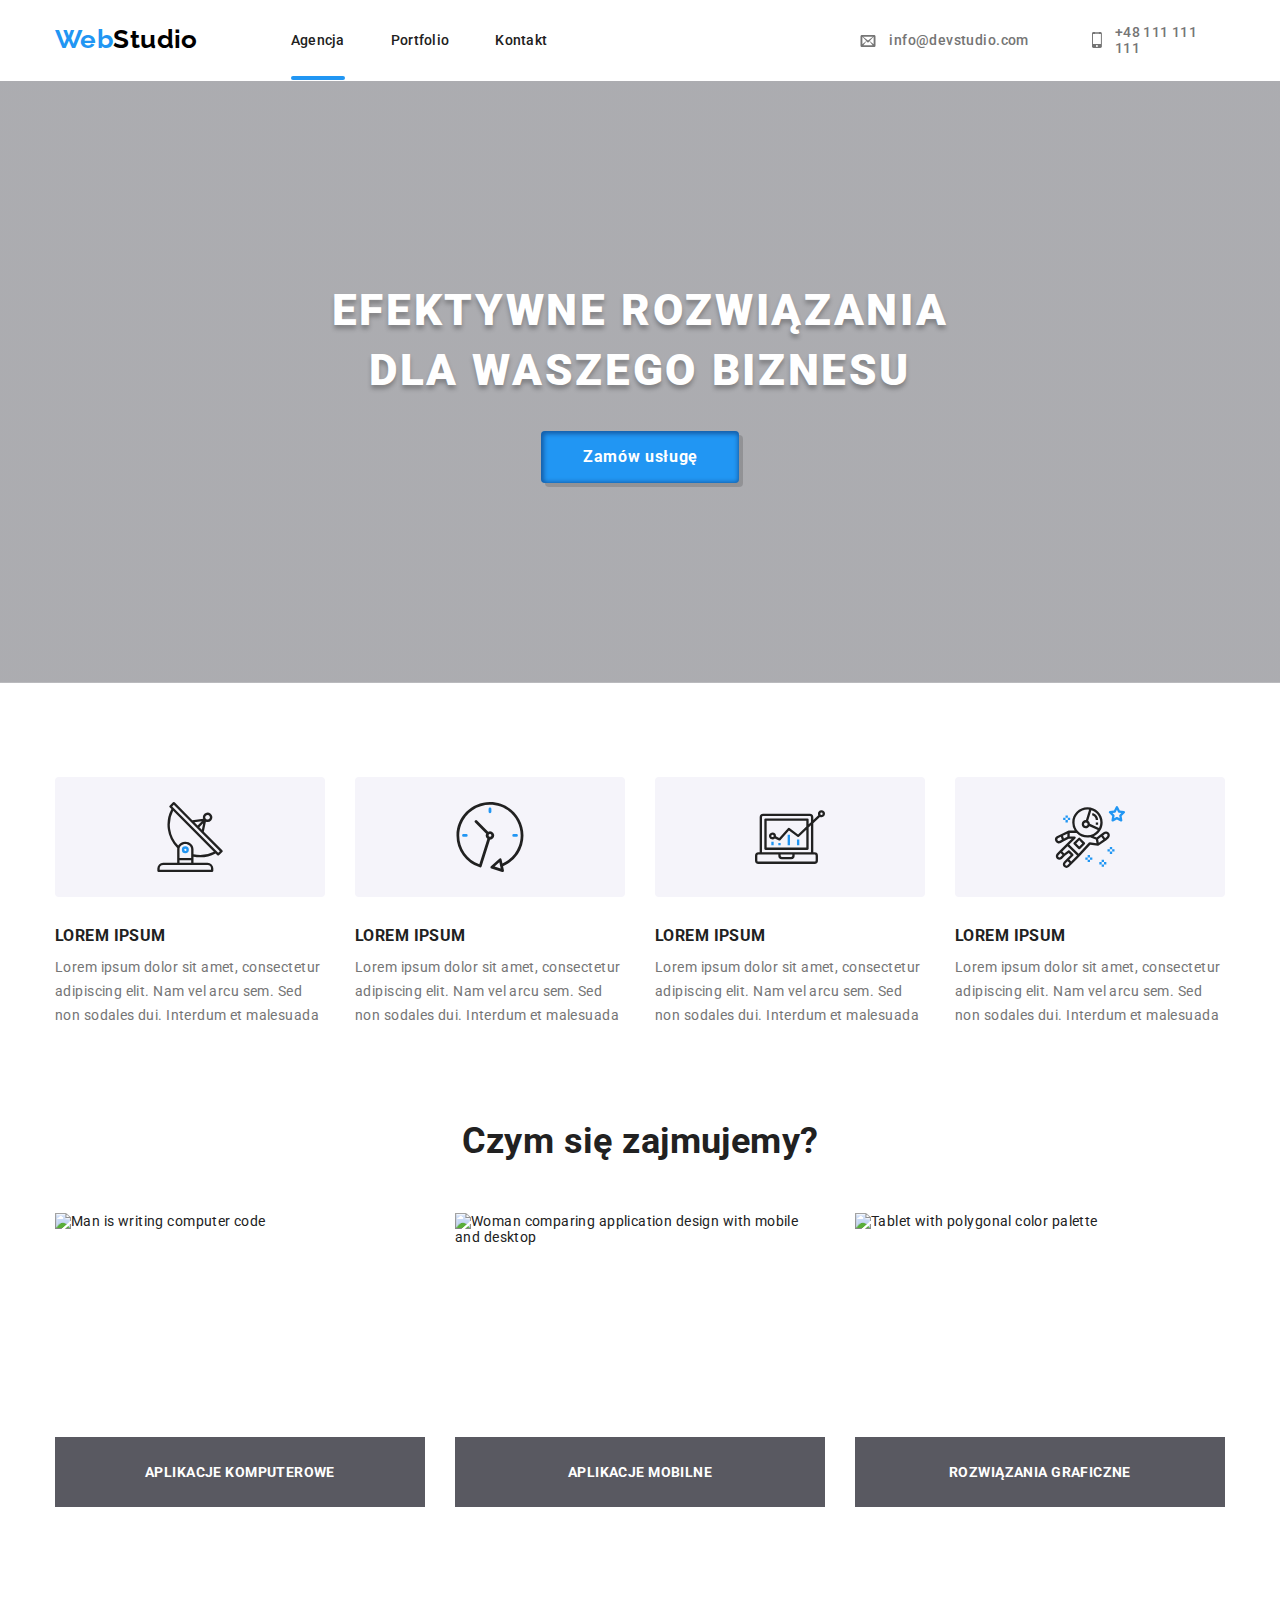
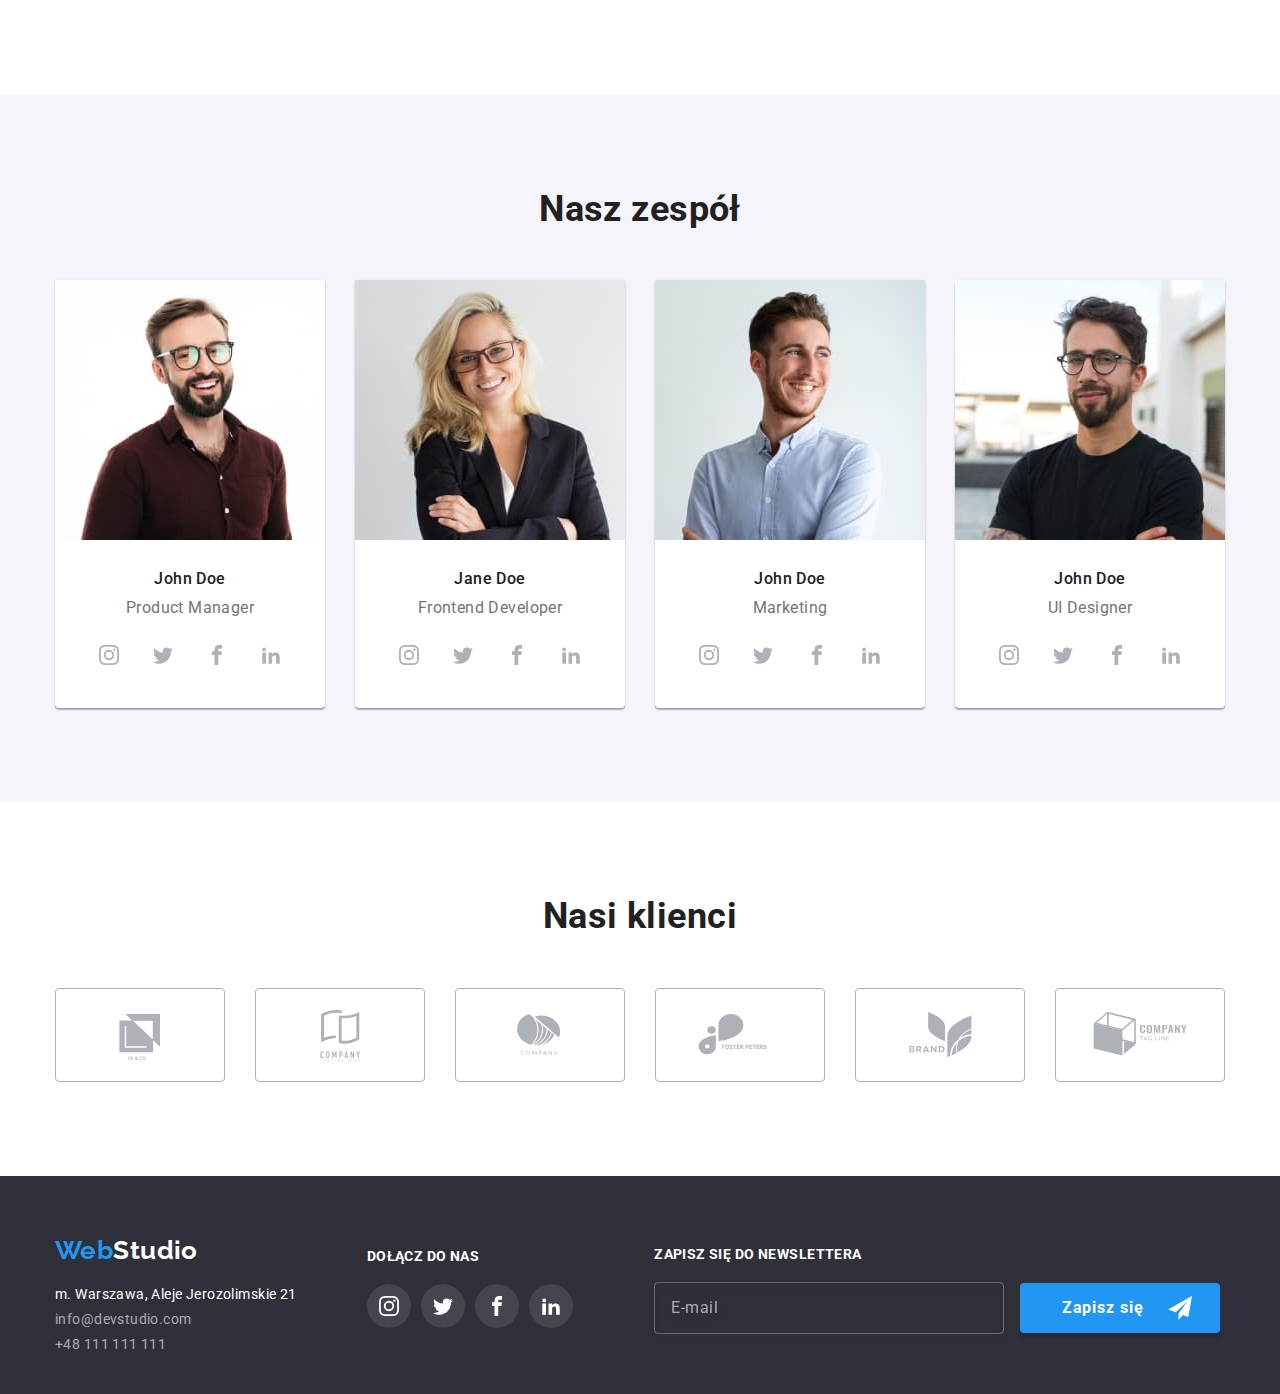
==== index.html @ 4efb1963 "strona responsywna" ====
<!DOCTYPE html>
<html lang="pl">
  <head>
    <meta charset="UTF-8" />
    <meta http-equiv="X-UA-Compatible" content="IE=edge" />
    <meta name="viewport" content="width=device-width, initial-scale=1.0" />

    <link rel="preconnect" href="https://fonts.googleapis.com" />
    <link rel="preconnect" href="https://fonts.gstatic.com" crossorigin />
    <link
      href="https://fonts.googleapis.com/css2?family=Roboto:wght@400;500;700;900&display=swap"
      rel="stylesheet"
    />
    <link rel="preconnect" href="https://fonts.googleapis.com" />
    <link rel="preconnect" href="https://fonts.gstatic.com" crossorigin />
    <link
      href="https://fonts.googleapis.com/css2?family=Raleway:wght@700&display=swap"
      rel="stylesheet"
    />
    <link
      rel="stylesheet"
      href="https://cdnjs.cloudflare.com/ajax/libs/modern-normalize/1.0.0/modern-normalize.min.css"
    />
    <link rel="stylesheet" href="css/main.min.css" />
    <title>Studio</title>
  </head>
  <body>
    <div class="backdrop is-hidden" data-modal>
      <div class="backdrop__modal modal">
        <button type="button" class="modal__modal-x modal-x" data-modal-close>
          X
        </button>
        <form class="form">
          <div
            role="group"
            aria-labelledby="form-details-head"
            class="form__details"
          >
            <span id="form-details-head" class="form__header">
              Zostaw swoje dane w formularzu poniżej
            </span>
            <label class="form__items">
              <span class="form__title">
                Imię
                <svg class="form__icon" width="15" height="15">
                  <use href="images/icomoon/sprite/icons.svg#icon-person"></use>
                </svg>
              </span>
              <input
                type="text"
                name="username"
                placeholder="Anna Nowak"
                class="form__input input"
                minlength="2"
                required
              />
            </label>
            <label class="form__items">
              <span class="form__title">
                Telefon
                <svg class="form__icon" width="15" height="15">
                  <use
                    href="images/icomoon/sprite/icons.svg#icon-form-phone"
                  ></use>
                </svg>
              </span>
              <input
                type="tel"
                name="userphone"
                placeholder="+48 222 222 222 "
                class="form__input input"
                required
              />
            </label>
            <label class="form__items">
              <span class="form__title">
                Email
                <svg class="form__icon" width="15" height="15">
                  <use
                    href="images/icomoon/sprite/icons.svg#icon-form-mail"
                  ></use>
                </svg>
              </span>
              <input
                type="email"
                name="usermail"
                placeholder="anna.nowak@gmail.com"
                class="form__input input"
                required
              />
            </label>
            <label class="form__items">
              <span class="form__title">Komentarz</span>
              <textarea
                name="comment"
                rows="5"
                placeholder="Wprowadź tekst"
                class="form__textarea input"
              ></textarea>
            </label>
            <div class="form__policy">
              <div class="policy">
                <input
                  type="checkbox"
                  name="policy-checkbox"
                  id="policy-checkbox"
                  class="policy__checkbox"
                  required
                />
              </div>
              <label for="policy-checkbox" class="policy__label"
                >Oświadczam, iż akceptuję
                <a class="policy__link" href="/">Regulamin</a> i
                <a class="policy__link" href="/">Politykę Prywatności</a>.
                <svg class="policy__check-icon" width="15" height="13">
                  <use
                    href="images/icomoon/sprite/icons.svg#icon-check-sign"
                  ></use></svg
              ></label>
            </div>
            <button class="btn btn--submit" type="submit">Wyślij</button>
          </div>
        </form>
      </div>
    </div>
    <header class="header">
      <div class="container">
        <div class="mobile">
          <a class="header__logo" href="/"
            ><span class="logo logo--blue">Web</span
            ><span class="logo logo--black">Studio</span></a
          >
          <button type="button" class="js-open-menu">
            <svg class="mobile__icon" width="30" height="30">
              <use href="images/icomoon/sprite/icons.svg#icon-menu"></use>
            </svg>
          </button>
          <div class="js-menu-container is-open">
            <div class="mobile__modal modal--menu">
              <button type="button" class="mobile__modal-x js-close-menu">
                X
              </button>
              <nav>
                <ul class="mobile__navigation">
                  <li class="mobile__item">
                    <a class="mobile__link link__active" href="index.html"
                      >Agencja</a
                    >
                  </li>
                  <li class="mobile__item">
                    <a class="mobile__link" href="portfolio.html">Portfolio</a>
                  </li>
                  <li class="mobile__item">
                    <a class="mobile__link" href="/kontakt">Kontakt</a>
                  </li>
                </ul>
              </nav>
              <ul class="mobile__contact">
                <li class="contact__item">
                  <a
                    class="mobile__link mobile__link--phone"
                    href="tel.:+48111111111"
                    >+48 111 111 111</a
                  >
                </li>
                <li class="contact__item">
                  <a
                    class="mobile__link mobile__link--mail"
                    href="mailto:info@devstudio.com"
                    >info@devstudio.com</a
                  >
                </li>
              </ul>
              <ul class="mobile__social-media">
                <li class="social-media__item">
                  <a class="social-media__link" href="/">Instagram</a>
                </li>
                <li class="social-media__item">
                  <a class="social-media__link" href="/">Twitter</a>
                </li>
                <li class="social-media__item">
                  <a class="social-media__link" href="/">Facebook</a>
                </li>
                <li class="social-media__item">
                  <a class="social-media__link" href="/">LinkedIn</a>
                </li>
              </ul>
            </div>
          </div>
        </div>
        <div class="header__menu">
          <a class="header__logo" href="/"
            ><span class="logo logo--blue">Web</span
            ><span class="logo logo--black">Studio</span></a
          >

          <nav class="header__navigation">
            <ul class="navigation">
              <li class="navigation__item">
                <a class="navigation__link active" href="index.html">Agencja</a>
              </li>
              <li class="navigation__item">
                <a class="navigation__link" href="portfolio.html">Portfolio</a>
              </li>
              <li class="navigation__item">
                <a class="navigation__link" href="/kontakt">Kontakt</a>
              </li>
            </ul>
          </nav>
          <ul class="header__contact">
            <li class="header__mail">
              <div class="header__icon-item">
                <svg class="header__icon" width="22" height="15">
                  <use
                    href="images/icomoon/sprite/icons.svg#icon-envelop"
                  ></use>
                </svg>
                <a class="header__link" href="mailto:info@devstudio.com"
                  >info@devstudio.com</a
                >
              </div>
            </li>
            <li class="header__phone">
              <div class="header__icon-item">
                <svg class="header__icon" width="16" height="22">
                  <use href="images/icomoon/sprite/icons.svg#icon-mobile"></use>
                </svg>
                <a class="header__link" href="tel.:+48111111111"
                  >+48 111 111 111</a
                >
              </div>
            </li>
          </ul>
        </div>
      </div>
    </header>
    <main>
      <section class="section one one--clear">
        <div class="section__image background">
          <div class="container">
            <div class="section__main">
              <h1 class="section__title main__title">
                Efektywne rozwiązania dla waszego biznesu
              </h1>
              <button type="button" class="btn btn--main" data-modal-open>
                Zamów usługę
              </button>
            </div>
          </div>
        </div>
        <ul class="section__article">
          <li class="article__items">
            <div class="tile">
              <svg class="tile__vector" width="70" height="70">
                <use
                  href="images/icomoon/sprite/icons.svg#icon-antenna-1"
                ></use>
              </svg>
            </div>
            <h3 class="article__title">LOREM IPSUM</h3>
            <p class="article__text">
              Lorem ipsum dolor sit amet, consectetur adipiscing elit. Nam vel
              arcu sem. Sed non sodales dui. Interdum et malesuada
            </p>
          </li>
          <li class="article__items">
            <div class="tile">
              <svg class="tile__vector" width="70" height="70">
                <use href="images/icomoon/sprite/icons.svg#icon-clock-1"></use>
              </svg>
            </div>
            <h3 class="article__title">LOREM IPSUM</h3>
            <p class="article__text">
              Lorem ipsum dolor sit amet, consectetur adipiscing elit. Nam vel
              arcu sem. Sed non sodales dui. Interdum et malesuada
            </p>
          </li>
          <li class="article__items">
            <div class="tile">
              <svg class="tile__vector" width="70" height="70">
                <use
                  href="images/icomoon/sprite/icons.svg#icon-diagram-1"
                ></use>
              </svg>
            </div>
            <h3 class="article__title">LOREM IPSUM</h3>
            <p class="article__text">
              Lorem ipsum dolor sit amet, consectetur adipiscing elit. Nam vel
              arcu sem. Sed non sodales dui. Interdum et malesuada
            </p>
          </li>
          <li class="article__items">
            <div class="tile">
              <svg class="tile__vector" width="70" height="70">
                <use
                  href="images/icomoon/sprite/icons.svg#icon-astronaut-1"
                ></use>
              </svg>
            </div>
            <h3 class="article__title">LOREM IPSUM</h3>
            <p class="article__text">
              Lorem ipsum dolor sit amet, consectetur adipiscing elit. Nam vel
              arcu sem. Sed non sodales dui. Interdum et malesuada
            </p>
          </li>
        </ul>
      </section>
      <section class="section only-desktop">
        <div class="container">
          <h2 class="section__title">Czym się zajmujemy?</h2>
          <ul class="section__description-gallery">
            <li class="description-gallery__item">
              <img
                class="description-gallery__image"
                src="images/programmmer_opt.jpg"
                alt="Man is writing computer code"
                width="370"
                height="294"
                srcset="images/programmmer_opt@2x.jpg 2x"
              />
              <p class="description-gallery__label">aplikacje komputerowe</p>
            </li>
            <li class="description-gallery__item">
              <img
                class="description-gallery__image"
                src="images/ui_design_opt.jpg"
                alt="Woman comparing application design with mobile and desktop"
                width="370"
                height="294"
                srcset="images/ui_design_opt@2x.jpg 2x"
              />
              <p class="description-gallery__label">aplikacje mobilne</p>
            </li>
            <li class="description-gallery__item">
              <img
                class="description-gallery__image"
                src="images/creative_webdesign_opt.jpg"
                alt="Tablet with polygonal color palette"
                width="370"
                height="294"
                srcset="images/creative_webdesign_opt@2x.jpg 2x"
              />
              <p class="description-gallery__label">rozwiązania graficzne</p>
            </li>
          </ul>
        </div>
      </section>
      <section class="section one">
        <div class="gray background">
          <div class="section">
            <div class="container">
              <h2 class="section__title">Nasz zespół</h2>
              <ul class="team section__description-gallery">
                <li class="team__image">
                  <figure>
                    <picture>
                      <source
                        srcset="
                          ./images/team/product_designer_opt_mobile-450.jpg    1x,
                          ./images/team/product_designer_opt_mobile-450@2x.jpg 2x
                        "
                        media="(max-width: 767px)"
                      />
                      <source
                        srcset="
                          ./images/team/product_designer_opt_tablet-354.jpg    1x,
                          ./images/team/product_designer_opt_tablet-354@2x.jpg 2x
                        "
                        media="(max-width: 1199px)"
                      />
                      <source
                        srcset="
                          ./images/team/product_designer_opt_desktop-270.jpg    1x,
                          ./images/team/product_designer_opt_desktop-270@2x.jpg 2x
                        "
                        media="(min-width: 1200px)"
                      />
                      <img
                        src="./images/team/product_designer_opt_mobile-450.jpg"
                        alt="Photo our product designer"
                      />
                    </picture>
                    <figcaption>
                      <div class="team__name">John Doe</div>
                      <div class="team__speciality">Product Manager</div>
                      <ul class="social-icon">
                        <li class="social-icon__tile">
                          <svg width="20" height="20">
                            <use
                              href="images/icomoon/sprite/icons.svg#icon-instagram"
                            ></use>
                          </svg>
                        </li>
                        <li class="social-icon__tile">
                          <svg width="20" height="20">
                            <use
                              href="images/icomoon/sprite/icons.svg#icon-twitter"
                            ></use>
                          </svg>
                        </li>
                        <li class="social-icon__tile">
                          <svg width="20" height="20">
                            <use
                              href="images/icomoon/sprite/icons.svg#icon-facebook"
                            ></use>
                          </svg>
                        </li>
                        <li class="social-icon__tile">
                          <svg width="20" height="20">
                            <use
                              href="images/icomoon/sprite/icons.svg#icon-linkedin2"
                            ></use>
                          </svg>
                        </li>
                      </ul>
                    </figcaption>
                  </figure>
                </li>
                <li class="team__image">
                  <figure>
                    <picture>
                      <source
                        srcset="
                          ./images/team/frontend_developer_opt_mobile-450.jpg    1x,
                          ./images/team/frontend_developer_opt_mobile-450@2x.jpg 2x
                        "
                        media="(max-width: 767px)"
                      />
                      <source
                        srcset="
                          ./images/team/frontend_developer_opt_tablet-354.jpg    1x,
                          ./images/team/frontend_developer_opt_tablet-354@2x.jpg 2x
                        "
                        media="(max-width: 1199px)"
                      />
                      <source
                        srcset="
                          ./images/team/frontend_developer_opt_desktop-270.jpg    1x,
                          ./images/team/frontend_developer_opt_desktop-270@2x.jpg 2x
                        "
                        media="(min-width: 1200px)"
                      />
                      <img
                        src="./images/team/frontend_developer_opt_mobile-450.jpg"
                        alt="Photo our frontend_developer"
                      />
                    </picture>
                    <figcaption>
                      <div class="team__name">Jane Doe</div>
                      <div class="team__speciality">Frontend Developer</div>
                      <ul class="social-icon">
                        <li class="social-icon__tile">
                          <svg width="20" height="20">
                            <use
                              href="images/icomoon/sprite/icons.svg#icon-instagram"
                            ></use>
                          </svg>
                        </li>
                        <li class="social-icon__tile">
                          <svg width="20" height="20">
                            <use
                              href="images/icomoon/sprite/icons.svg#icon-twitter"
                            ></use>
                          </svg>
                        </li>
                        <li class="social-icon__tile">
                          <svg width="20" height="20">
                            <use
                              href="images/icomoon/sprite/icons.svg#icon-facebook"
                            ></use>
                          </svg>
                        </li>
                        <li class="social-icon__tile">
                          <svg width="20" height="20">
                            <use
                              href="images/icomoon/sprite/icons.svg#icon-linkedin2"
                            ></use>
                          </svg>
                        </li>
                      </ul>
                    </figcaption>
                  </figure>
                </li>
                <li class="team__image">
                  <figure>
                    <picture>
                      <source
                        srcset="
                          ./images/team/marketing_opt_mobile-450.jpg    1x,
                          ./images/team/marketing_opt_mobile-450@2x.jpg 2x
                        "
                        media="(max-width: 767px)"
                      />
                      <source
                        srcset="
                          ./images/team/marketing_opt_tablet-354.jpg    1x,
                          ./images/team/marketing_opt_tablet-354@2x.jpg 2x
                        "
                        media="(max-width: 1199px)"
                      />
                      <source
                        srcset="
                          ./images/team/marketing_opt_desktop-270.jpg    1x,
                          ./images/team/marketing_opt_desktop-270@2x.jpg 2x
                        "
                        media="(min-width: 1200px)"
                      />
                      <img
                        src="./images/team/marketing_opt_mobile-450.jpg"
                        alt="Photo our marketing leader"
                      />
                    </picture>
                    <figcaption>
                      <div class="team__name">John Doe</div>
                      <div class="team__speciality">Marketing</div>
                      <ul class="social-icon">
                        <li class="social-icon__tile">
                          <svg width="20" height="20">
                            <use
                              href="images/icomoon/sprite/icons.svg#icon-instagram"
                            ></use>
                          </svg>
                        </li>
                        <li class="social-icon__tile">
                          <svg width="20" height="20">
                            <use
                              href="images/icomoon/sprite/icons.svg#icon-twitter"
                            ></use>
                          </svg>
                        </li>
                        <li class="social-icon__tile">
                          <svg width="20" height="20">
                            <use
                              href="images/icomoon/sprite/icons.svg#icon-facebook"
                            ></use>
                          </svg>
                        </li>
                        <li class="social-icon__tile">
                          <svg width="20" height="20">
                            <use
                              href="images/icomoon/sprite/icons.svg#icon-linkedin2"
                            ></use>
                          </svg>
                        </li>
                      </ul>
                    </figcaption>
                  </figure>
                </li>
                <li class="team__image">
                  <figure>
                    <picture>
                      <source
                        srcset="
                          ./images/team/ui_designer_opt_mobile-450.jpg    1x,
                          ./images/team/ui_designer_opt_mobile-450@2x.jpg 2x
                        "
                        media="(max-width: 767px)"
                      />
                      <source
                        srcset="
                          ./images/team/ui_designer_opt_tablet-354.jpg    1x,
                          ./images/team/ui_designer_opt_tablet-354@2x.jpg 2x
                        "
                        media="(max-width: 1199px)"
                      />
                      <source
                        srcset="
                          ./images/team/ui_designer_opt_desktop-270.jpg    1x,
                          ./images/team/ui_designer_opt_desktop-270@2x.jpg 2x
                        "
                        media="(min-width: 1200px)"
                      />
                      <img
                        src="./images/team/ui_designer_opt_mobile-450.jpg"
                        alt="Photo our ui_designer"
                      />
                    </picture>
                    <figcaption>
                      <div class="team__name">John Doe</div>
                      <div class="team__speciality">UI Designer</div>
                      <ul class="social-icon">
                        <li class="social-icon__tile">
                          <svg width="20" height="20">
                            <use
                              href="images/icomoon/sprite/icons.svg#icon-instagram"
                            ></use>
                          </svg>
                        </li>
                        <li class="social-icon__tile">
                          <svg width="20" height="20">
                            <use
                              href="images/icomoon/sprite/icons.svg#icon-twitter"
                            ></use>
                          </svg>
                        </li>
                        <li class="social-icon__tile">
                          <svg width="20" height="20">
                            <use
                              href="images/icomoon/sprite/icons.svg#icon-facebook"
                            ></use>
                          </svg>
                        </li>
                        <li class="social-icon__tile">
                          <svg width="20" height="20">
                            <use
                              href="images/icomoon/sprite/icons.svg#icon-linkedin2"
                            ></use>
                          </svg>
                        </li>
                      </ul>
                    </figcaption>
                  </figure>
                </li>
              </ul>
            </div>
          </div>
        </div>
      </section>
      <section class="section">
        <div class="container">
          <h2 class="section__title">Nasi klienci</h2>
          <ul class="section__company-logotype">
            <li class="company-logotype__tile">
              <svg class="company-logotype" width="170" height="92">
                <use href="images/icomoon/sprite/icons.svg#icon-Client-1"></use>
              </svg>
            </li>
            <li class="company-logotype__tile">
              <svg class="company-logotype" width="170" height="92">
                <use href="images/icomoon/sprite/icons.svg#icon-Client-2"></use>
              </svg>
            </li>
            <li class="company-logotype__tile">
              <svg class="company-logotype" width="170" height="92">
                <use href="images/icomoon/sprite/icons.svg#icon-Client-3"></use>
              </svg>
            </li>
            <li class="company-logotype__tile">
              <svg class="company-logotype" width="170" height="92">
                <use href="images/icomoon/sprite/icons.svg#icon-Client-4"></use>
              </svg>
            </li>
            <li class="company-logotype__tile">
              <svg class="company-logotype" width="170" height="92">
                <use href="images/icomoon/sprite/icons.svg#icon-Client-5"></use>
              </svg>
            </li>
            <li class="company-logotype__tile">
              <svg class="company-logotype" width="170" height="92">
                <use href="images/icomoon/sprite/icons.svg#icon-Client-6"></use>
              </svg>
            </li>
          </ul>
        </div>
      </section>
    </main>
    <footer class="footer">
      <div class="blue background">
        <div class="container">
          <div class="footer__base">
            <div class="footer__address">
              <ul class="address">
                <li>
                  <a class="address__logo" href="/"
                    ><span class="logo logo--blue">Web</span
                    ><span class="logo logo--white">Studio</span></a
                  >
                </li>
                <li>
                  <address class="address__work-place">
                    m. Warszawa, Aleje Jerozolimskie 21
                  </address>
                </li>
                <li class="address__item">
                  <a class="address__link" href="mailto:info@devstudio.com"
                    >info@devstudio.com</a
                  >
                </li>
                <li class="address__item">
                  <a class="address__link" href="tel.:+48111111111"
                    >+48 111 111 111</a
                  >
                </li>
              </ul>
              <div class="footer__social-contact">
                <h4 class="social-contact__title">Dołącz do nas</h4>
                <ul class="social-contact__icons">
                  <li class="social-icon__tile social-icon__tile--footer">
                    <svg width="20" height="20">
                      <use
                        href="images/icomoon/sprite/icons.svg#icon-instagram"
                      ></use>
                    </svg>
                  </li>
                  <li class="social-icon__tile social-icon__tile--footer">
                    <svg width="20" height="20">
                      <use
                        href="images/icomoon/sprite/icons.svg#icon-twitter"
                      ></use>
                    </svg>
                  </li>
                  <li class="social-icon__tile social-icon__tile--footer">
                    <svg width="20" height="20">
                      <use
                        href="images/icomoon/sprite/icons.svg#icon-facebook"
                      ></use>
                    </svg>
                  </li>
                  <li class="social-icon__tile social-icon__tile--footer">
                    <svg width="20" height="20">
                      <use
                        href="images/icomoon/sprite/icons.svg#icon-linkedin2"
                      ></use>
                    </svg>
                  </li>
                </ul>
              </div>
            </div>
            <div class="footer__contact-form">
              <form class="contact-form">
                <label class="contact-form__label" for="newsletter-usermail"
                  >zapisz się do newslettera</label
                >
                <input
                  class="contact-form__email"
                  type="email"
                  name="newsletter-usermail"
                  id="newsletter-usermail"
                  placeholder="E-mail"
                />
                <button class="btn btn--contact-form" type="submit">
                  Zapisz się<svg
                    class="btn--contact-form__icon"
                    width="24"
                    height="24"
                  >
                    <use
                      href="images/icomoon/sprite/icons.svg#icon-icon-send"
                    ></use>
                  </svg>
                </button>
              </form>
            </div>
          </div>
        </div>
      </div>
    </footer>
    <script src="js/mobile-menu.js"></script>
    <script src="js/modal.js"></script>
  </body>
</html>
---- css/main.min.css ----
p,ul,*{margin:0;padding:0}h1,h2,h3,h4{margin:0}ul{list-style:none;-webkit-margin-after:0;margin-block-end:0;-webkit-margin-before:0;margin-block-start:0}p{-webkit-margin-after:0;margin-block-end:0;-webkit-margin-before:0;margin-block-start:0}img{display:block}body{font-family:"Roboto","Raleway",sans-serif;color:#212121;font-size:14px;letter-spacing:.03em}.container{width:100%}@media screen and (min-width: 480px){.container{max-width:480px;padding:0px 15px;-webkit-box-align:center;-ms-flex-align:center;align-items:center;margin:0 auto}}@media screen and (min-width: 768px){.container{max-width:768px;padding:0px 15px}}@media screen and (min-width: 1200px){.container{max-width:1200px;padding:0px 15px}}.section__main,.form__policy,.header__icon-item{display:-webkit-box;display:-ms-flexbox;display:flex;-webkit-box-align:center;-ms-flex-align:center;align-items:center}.header{background-color:#fff}.header__menu{display:none}@media screen and (min-width: 768px){.header__menu{display:-webkit-box;display:-ms-flexbox;display:flex;-webkit-box-align:center;-ms-flex-align:center;align-items:center;padding:19px 0;-webkit-box-pack:justify;-ms-flex-pack:justify;justify-content:space-between}}@media screen and (min-width: 1200px){.header__menu{padding:24px 0 25px 0}}.header__logo{margin-left:0px;margin-right:93px;text-decoration:none}@media screen and (min-width: 768px){.header__contact{display:-webkit-box;display:-ms-flexbox;display:flex;-webkit-box-align:start;-ms-flex-align:start;align-items:flex-start;-webkit-box-orient:vertical;-webkit-box-direction:normal;-ms-flex-direction:column;flex-direction:column;-webkit-box-pack:center;-ms-flex-pack:center;justify-content:center;margin-right:0px;margin-left:80px}}@media screen and (min-width: 1200px){.header__contact{-webkit-box-align:center;-ms-flex-align:center;align-items:center;-webkit-box-orient:horizontal;-webkit-box-direction:normal;-ms-flex-direction:row;flex-direction:row;-webkit-box-pack:end;-ms-flex-pack:end;justify-content:flex-end;margin-left:310px}}@media screen and (min-width: 768px){.header__mail{display:-webkit-box;display:-ms-flexbox;display:flex;-webkit-box-align:center;-ms-flex-align:center;align-items:center;-webkit-transition:-webkit-transform 250ms cubic-bezier(0.4, 0, 0.2, 1);transition:-webkit-transform 250ms cubic-bezier(0.4, 0, 0.2, 1);-o-transition:transform 250ms cubic-bezier(0.4, 0, 0.2, 1);transition:transform 250ms cubic-bezier(0.4, 0, 0.2, 1);transition:transform 250ms cubic-bezier(0.4, 0, 0.2, 1), -webkit-transform 250ms cubic-bezier(0.4, 0, 0.2, 1);margin-right:0px;margin-bottom:5px}.header__mail:hover,.header__mail:focus{-webkit-transform:translate(-10%);-ms-transform:translate(-10%);transform:translate(-10%)}}@media screen and (min-width: 1200px){.header__mail{margin-right:30px;margin-bottom:0px}}@media screen and (min-width: 768px){.header__phone{display:-webkit-box;display:-ms-flexbox;display:flex;-webkit-box-align:center;-ms-flex-align:center;align-items:center;-ms-flex-wrap:nowrap;flex-wrap:nowrap;margin-left:0px;-webkit-transition:-webkit-transform 250ms cubic-bezier(0.4, 0, 0.2, 1);transition:-webkit-transform 250ms cubic-bezier(0.4, 0, 0.2, 1);-o-transition:transform 250ms cubic-bezier(0.4, 0, 0.2, 1);transition:transform 250ms cubic-bezier(0.4, 0, 0.2, 1);transition:transform 250ms cubic-bezier(0.4, 0, 0.2, 1), -webkit-transform 250ms cubic-bezier(0.4, 0, 0.2, 1)}.header__phone:hover,.header__phone:focus{-webkit-transform:translate(-10%);-ms-transform:translate(-10%);transform:translate(-10%)}}@media screen and (min-width: 1200px){.header__phone{margin-left:30px}}.header__icon-item{-webkit-transition:color 250ms cubic-bezier(0.4, 0, 0.2, 1);-o-transition:color 250ms cubic-bezier(0.4, 0, 0.2, 1);transition:color 250ms cubic-bezier(0.4, 0, 0.2, 1);color:#757575}.header__icon-item:hover,.header__icon-item:focus{color:#2196f3}.header__link{color:currentColor;font-weight:500;text-decoration:none}.header__icon{margin-right:10px;fill:currentColor;cursor:pointer}.blue{background-color:#2f303a}.mobile{display:-webkit-box;display:-ms-flexbox;display:flex;-webkit-box-pack:justify;-ms-flex-pack:justify;justify-content:space-between;-webkit-box-align:center;-ms-flex-align:center;align-items:center;padding:10px 0}@media screen and (min-width: 768px){.mobile{display:none}}.js-open-menu{width:40px;height:40px;border:0;background-color:#fff}@media screen and (min-width: 768px){.js-open-menu{display:none}}.is-open{visibility:1;opacity:1;-webkit-transform:scaleY(0);-ms-transform:scaleY(0);transform:scaleY(0)}.js-menu-container{position:fixed;z-index:1;top:0;right:0;background-color:#fff;overflow:hidden}@media screen and (min-width: 768px){.js-menu-container{display:none}}.js-close-menu{width:40px;height:40px;background-color:#fff;font-family:"Roboto","Raleway",sans-serif;font-weight:700;font-size:24px;display:-webkit-box;display:-ms-flexbox;display:flex;-webkit-box-pack:center;-ms-flex-pack:center;justify-content:center;-webkit-box-align:center;-ms-flex-align:center;align-items:center;border:none;cursor:pointer;-webkit-transition:background-color 1000ms 250ms cubic-bezier(0.4, 0, 0.2, 1);-o-transition:background-color 1000ms 250ms cubic-bezier(0.4, 0, 0.2, 1);transition:background-color 1000ms 250ms cubic-bezier(0.4, 0, 0.2, 1);-webkit-transition:-webkit-transform 1000ms 250ms cubic-bezier(0.4, 0, 0.2, 1);transition:-webkit-transform 1000ms 250ms cubic-bezier(0.4, 0, 0.2, 1);-o-transition:transform 1000ms 250ms cubic-bezier(0.4, 0, 0.2, 1);transition:transform 1000ms 250ms cubic-bezier(0.4, 0, 0.2, 1);transition:transform 1000ms 250ms cubic-bezier(0.4, 0, 0.2, 1), -webkit-transform 1000ms 250ms cubic-bezier(0.4, 0, 0.2, 1);-webkit-transition:-webkit-box-shadow 1000ms 250ms cubic-bezier(0.4, 0, 0.2, 1);transition:-webkit-box-shadow 1000ms 250ms cubic-bezier(0.4, 0, 0.2, 1);-o-transition:box-shadow 1000ms 250ms cubic-bezier(0.4, 0, 0.2, 1);transition:box-shadow 1000ms 250ms cubic-bezier(0.4, 0, 0.2, 1);transition:box-shadow 1000ms 250ms cubic-bezier(0.4, 0, 0.2, 1), -webkit-box-shadow 1000ms 250ms cubic-bezier(0.4, 0, 0.2, 1)}.js-close-menu:hover,.js-close-menu:focus{color:#2196f3}.modal--menu{background-color:#fff;-webkit-box-shadow:0px 4px 8px rgba(0,0,0,.04),0px 2px 4px rgba(0,0,0,.08),0px 1px 3px rgba(0,0,0,.16);box-shadow:0px 4px 8px rgba(0,0,0,.04),0px 2px 4px rgba(0,0,0,.08),0px 1px 3px rgba(0,0,0,.16);opacity:1;cursor:pointer;-webkit-transform:scaleY(1);-ms-transform:scaleY(1);transform:scaleY(1)}@media screen and (min-width: 768px){.modal--menu{display:none}}.mobile__modal{padding:40px 48px;-webkit-box-sizing:border-box;box-sizing:border-box;width:480px;height:796px;margin:auto;position:relative}.mobile__modal-x{position:absolute;top:8px;right:8px;width:30px;height:30px;padding:12px 8px 10px 10px}.mobile__icon{fill:#212121;background-color:#fff;-webkit-transition:color 250ms cubic-bezier(0.4, 0, 0.2, 1);-o-transition:color 250ms cubic-bezier(0.4, 0, 0.2, 1);transition:color 250ms cubic-bezier(0.4, 0, 0.2, 1);-webkit-transition:-webkit-transform 250ms cubic-bezier(0.4, 0, 0.2, 1);transition:-webkit-transform 250ms cubic-bezier(0.4, 0, 0.2, 1);-o-transition:transform 250ms cubic-bezier(0.4, 0, 0.2, 1);transition:transform 250ms cubic-bezier(0.4, 0, 0.2, 1);transition:transform 250ms cubic-bezier(0.4, 0, 0.2, 1), -webkit-transform 250ms cubic-bezier(0.4, 0, 0.2, 1)}.mobile__icon:hover,.mobile__icon:focus{fill:#2196f3;-webkit-transform:scale(1.15);-ms-transform:scale(1.15);transform:scale(1.15)}.mobile__contact{margin-top:302px;margin-bottom:64px}.mobile__item:not(:last-child){margin-bottom:32px}.mobile__item{-webkit-transition:-webkit-transform 1000ms 250ms cubic-bezier(0.4, 0, 0.2, 1);transition:-webkit-transform 1000ms 250ms cubic-bezier(0.4, 0, 0.2, 1);-o-transition:transform 1000ms 250ms cubic-bezier(0.4, 0, 0.2, 1);transition:transform 1000ms 250ms cubic-bezier(0.4, 0, 0.2, 1);transition:transform 1000ms 250ms cubic-bezier(0.4, 0, 0.2, 1), -webkit-transform 1000ms 250ms cubic-bezier(0.4, 0, 0.2, 1);-webkit-transition:color 1000ms 250ms cubic-bezier(0.4, 0, 0.2, 1);-o-transition:color 1000ms 250ms cubic-bezier(0.4, 0, 0.2, 1);transition:color 1000ms 250ms cubic-bezier(0.4, 0, 0.2, 1)}.mobile__item:hover,.mobile__item:focus{-webkit-transform:translateX(5%);-ms-transform:translateX(5%);transform:translateX(5%)}.mobile__link{font-size:40px;font-weight:500;color:#212121;text-decoration:none;cursor:pointer}.mobile__link:hover,.mobile__link:focus{color:#2196f3}.mobile__link--phone{color:#2196f3}.mobile__link--mail{font-size:24px;color:#757575}.link__active{color:#2196f3}.contact__item{-webkit-transition:-webkit-transform 1000ms 250ms cubic-bezier(0.4, 0, 0.2, 1);transition:-webkit-transform 1000ms 250ms cubic-bezier(0.4, 0, 0.2, 1);-o-transition:transform 1000ms 250ms cubic-bezier(0.4, 0, 0.2, 1);transition:transform 1000ms 250ms cubic-bezier(0.4, 0, 0.2, 1);transition:transform 1000ms 250ms cubic-bezier(0.4, 0, 0.2, 1), -webkit-transform 1000ms 250ms cubic-bezier(0.4, 0, 0.2, 1);-webkit-transition:color 1000ms 250ms cubic-bezier(0.4, 0, 0.2, 1);-o-transition:color 1000ms 250ms cubic-bezier(0.4, 0, 0.2, 1);transition:color 1000ms 250ms cubic-bezier(0.4, 0, 0.2, 1)}.contact__item:hover,.contact__item:focus{color:#2196f3;-webkit-transform:translateX(5%);-ms-transform:translateX(5%);transform:translateX(5%)}.contact__item:not(:last-child){margin-bottom:32px}.social-media__item{display:inline}.social-media__item:not(:first-child){border-left:1px solid rgba(33,33,33,.2);padding:0 10px}.social-media__item:first-child{padding-right:10px}.social-media__link{font-size:18px;font-weight:500;letter-spacing:.02em;color:#2196f3;text-decoration:none;-webkit-transition:color 1000ms 250ms cubic-bezier(0.4, 0, 0.2, 1);-o-transition:color 1000ms 250ms cubic-bezier(0.4, 0, 0.2, 1);transition:color 1000ms 250ms cubic-bezier(0.4, 0, 0.2, 1)}.social-media__link:hover,.social-media__link:focus{color:#530404}.btn{color:#fff;background-color:#2196f3;font-family:"Roboto","Raleway",sans-serif;font-size:16px;font-weight:700;text-align:center;line-height:2rem;border-radius:4px;border:none;cursor:pointer}.btn--submit{padding:10px 76px;-webkit-box-shadow:0px 4px 4px rgba(0,0,0,.15);box-shadow:0px 4px 4px rgba(0,0,0,.15);position:absolute;right:225px;-webkit-transform:translateX(50%);-ms-transform:translateX(50%);transform:translateX(50%);-webkit-transition:box shadow 250ms cubic-bezier(0.4, 0, 0.2, 1);-o-transition:box shadow 250ms cubic-bezier(0.4, 0, 0.2, 1);transition:box shadow 250ms cubic-bezier(0.4, 0, 0.2, 1)}.btn--submit:hover,.btn--submit:focus{-webkit-box-shadow:2px 2px 4px 2px rgba(2,4,44,.5) inset,-3px -3px 2px 2px rgba(187,189,231,.35) inset,4px 4px 4px rgba(30,2,131,.25);box-shadow:2px 2px 4px 2px rgba(2,4,44,.5) inset,-3px -3px 2px 2px rgba(187,189,231,.35) inset,4px 4px 4px rgba(30,2,131,.25)}@media screen and (min-width: 1200px){.btn--submit{right:264px}}.btn--main{letter-spacing:.04em;padding:10px 41px 10px 42px;-webkit-box-shadow:4px 4px rgba(0,0,0,.15),1px 1px 4px 2px rgba(2,4,44,.37) inset;box-shadow:4px 4px rgba(0,0,0,.15),1px 1px 4px 2px rgba(2,4,44,.37) inset;-webkit-transition:-webkit-transform 1000ms 250ms cubic-bezier(0.4, 0, 0.2, 1);transition:-webkit-transform 1000ms 250ms cubic-bezier(0.4, 0, 0.2, 1);-o-transition:transform 1000ms 250ms cubic-bezier(0.4, 0, 0.2, 1);transition:transform 1000ms 250ms cubic-bezier(0.4, 0, 0.2, 1);transition:transform 1000ms 250ms cubic-bezier(0.4, 0, 0.2, 1), -webkit-transform 1000ms 250ms cubic-bezier(0.4, 0, 0.2, 1);-webkit-transition:box shadow 1000ms 250ms cubic-bezier(0.4, 0, 0.2, 1);-o-transition:box shadow 1000ms 250ms cubic-bezier(0.4, 0, 0.2, 1);transition:box shadow 1000ms 250ms cubic-bezier(0.4, 0, 0.2, 1);-webkit-transition:border-radius 1000ms 250ms cubic-bezier(0.4, 0, 0.2, 1);-o-transition:border-radius 1000ms 250ms cubic-bezier(0.4, 0, 0.2, 1);transition:border-radius 1000ms 250ms cubic-bezier(0.4, 0, 0.2, 1);-webkit-transition:font 1000ms 250ms cubic-bezier(0.4, 0, 0.2, 1);-o-transition:font 1000ms 250ms cubic-bezier(0.4, 0, 0.2, 1);transition:font 1000ms 250ms cubic-bezier(0.4, 0, 0.2, 1)}.btn--main:hover,.btn--main:focus{-webkit-transform:scale(1.1);-ms-transform:scale(1.1);transform:scale(1.1);-webkit-box-shadow:3px 4px 4px 2px rgba(2,4,44,.5) inset,-3px -3px 2px 2px rgba(187,189,231,.35) inset;box-shadow:3px 4px 4px 2px rgba(2,4,44,.5) inset,-3px -3px 2px 2px rgba(187,189,231,.35) inset}.btn--contact-form{line-height:1.88;-webkit-box-shadow:0px 4px 4px rgba(0,0,0,.15);box-shadow:0px 4px 4px rgba(0,0,0,.15);padding:10px 28px 10px 42px;letter-spacing:.06em;display:-webkit-inline-box;display:-ms-inline-flexbox;display:inline-flex;-webkit-box-align:center;-ms-flex-align:center;align-items:center;-webkit-transition:-webkit-transform 1000ms 250ms cubic-bezier(0.4, 0, 0.2, 1);transition:-webkit-transform 1000ms 250ms cubic-bezier(0.4, 0, 0.2, 1);-o-transition:transform 1000ms 250ms cubic-bezier(0.4, 0, 0.2, 1);transition:transform 1000ms 250ms cubic-bezier(0.4, 0, 0.2, 1);transition:transform 1000ms 250ms cubic-bezier(0.4, 0, 0.2, 1), -webkit-transform 1000ms 250ms cubic-bezier(0.4, 0, 0.2, 1);-webkit-transition:box shadow 1000ms 250ms cubic-bezier(0.4, 0, 0.2, 1);-o-transition:box shadow 1000ms 250ms cubic-bezier(0.4, 0, 0.2, 1);transition:box shadow 1000ms 250ms cubic-bezier(0.4, 0, 0.2, 1);-webkit-transition:border-radius 1000ms 250ms cubic-bezier(0.4, 0, 0.2, 1);-o-transition:border-radius 1000ms 250ms cubic-bezier(0.4, 0, 0.2, 1);transition:border-radius 1000ms 250ms cubic-bezier(0.4, 0, 0.2, 1);-webkit-transition:font 1000ms 250ms cubic-bezier(0.4, 0, 0.2, 1);-o-transition:font 1000ms 250ms cubic-bezier(0.4, 0, 0.2, 1);transition:font 1000ms 250ms cubic-bezier(0.4, 0, 0.2, 1)}.btn--contact-form:hover,.btn--contact-form:focus{-webkit-transform:scale(1.05);-ms-transform:scale(1.05);transform:scale(1.05);-webkit-box-shadow:3px 4px 4px 2px rgba(2,4,44,.5) inset,-3px -3px 2px 2px rgba(187,189,231,.35) inset;box-shadow:3px 4px 4px 2px rgba(2,4,44,.5) inset,-3px -3px 2px 2px rgba(187,189,231,.35) inset}.btn--contact-form__icon{margin-left:24px}.section__btn-menu{display:-webkit-box;display:-ms-flexbox;display:flex;-webkit-box-orient:horizontal;-webkit-box-direction:normal;-ms-flex-direction:row;flex-direction:row;-webkit-box-pack:start;-ms-flex-pack:start;justify-content:flex-start;-ms-flex-wrap:wrap;flex-wrap:wrap;font-size:0}@media screen and (min-width: 768px){.section__btn-menu{-webkit-box-pack:center;-ms-flex-pack:center;justify-content:center}}.btn-menu:not(:last-child){margin-right:8px}.btn--menu-item{font-weight:500;line-height:1.62;color:#212121;background-color:#f5f4fa;border:#f5f4fa;padding:6px 35px;margin-bottom:15px;-webkit-transition:-webkit-transform 250ms cubic-bezier(0.4, 0, 0.2, 1);transition:-webkit-transform 250ms cubic-bezier(0.4, 0, 0.2, 1);-o-transition:transform 250ms cubic-bezier(0.4, 0, 0.2, 1);transition:transform 250ms cubic-bezier(0.4, 0, 0.2, 1);transition:transform 250ms cubic-bezier(0.4, 0, 0.2, 1), -webkit-transform 250ms cubic-bezier(0.4, 0, 0.2, 1);-webkit-transition:box shadow 250ms cubic-bezier(0.4, 0, 0.2, 1);-o-transition:box shadow 250ms cubic-bezier(0.4, 0, 0.2, 1);transition:box shadow 250ms cubic-bezier(0.4, 0, 0.2, 1);-webkit-transition:background-color 250ms cubic-bezier(0.4, 0, 0.2, 1);-o-transition:background-color 250ms cubic-bezier(0.4, 0, 0.2, 1);transition:background-color 250ms cubic-bezier(0.4, 0, 0.2, 1);-webkit-transition:color 250ms cubic-bezier(0.4, 0, 0.2, 1);-o-transition:color 250ms cubic-bezier(0.4, 0, 0.2, 1);transition:color 250ms cubic-bezier(0.4, 0, 0.2, 1)}.btn--menu-item:hover,.btn--menu-item:focus{background-color:#2196f3;color:#fff;-webkit-box-shadow:0px 3px 1px rgba(0,0,0,.1),0px 1px 2px rgba(0,0,0,.08),0px 2px 2px rgba(0,0,0,.12);box-shadow:0px 3px 1px rgba(0,0,0,.1),0px 1px 2px rgba(0,0,0,.08),0px 2px 2px rgba(0,0,0,.12);-webkit-transform:scale(1.1);-ms-transform:scale(1.1);transform:scale(1.1);cursor:pointer}@media screen and (min-width: 769px){.btn--menu-item{padding:6px 22px;margin-bottom:0px}}.section__main,.form__policy,.header__icon-item{display:-webkit-box;display:-ms-flexbox;display:flex;-webkit-box-align:center;-ms-flex-align:center;align-items:center}.backdrop{display:-webkit-box;display:-ms-flexbox;display:flex;position:fixed;left:0;right:0;bottom:0;top:0;z-index:10;background-color:rgba(0,0,0,.2);-webkit-transition:-webkit-transform 1000ms 250ms cubic-bezier(0.4, 0, 0.2, 1);transition:-webkit-transform 1000ms 250ms cubic-bezier(0.4, 0, 0.2, 1);-o-transition:transform 1000ms 250ms cubic-bezier(0.4, 0, 0.2, 1);transition:transform 1000ms 250ms cubic-bezier(0.4, 0, 0.2, 1);transition:transform 1000ms 250ms cubic-bezier(0.4, 0, 0.2, 1), -webkit-transform 1000ms 250ms cubic-bezier(0.4, 0, 0.2, 1);-webkit-transition:background-color 1000ms 250ms cubic-bezier(0.4, 0, 0.2, 1);-o-transition:background-color 1000ms 250ms cubic-bezier(0.4, 0, 0.2, 1);transition:background-color 1000ms 250ms cubic-bezier(0.4, 0, 0.2, 1);-webkit-transition:visibility 1000ms 250ms cubic-bezier(0.4, 0, 0.2, 1);-o-transition:visibility 1000ms 250ms cubic-bezier(0.4, 0, 0.2, 1);transition:visibility 1000ms 250ms cubic-bezier(0.4, 0, 0.2, 1);-webkit-transition:opacity 1000ms 250ms cubic-bezier(0.4, 0, 0.2, 1);-o-transition:opacity 1000ms 250ms cubic-bezier(0.4, 0, 0.2, 1);transition:opacity 1000ms 250ms cubic-bezier(0.4, 0, 0.2, 1)}.is-hidden{visibility:hidden;opacity:0;pointer-events:none;-webkit-transform:scaleY(0);-ms-transform:scaleY(0);transform:scaleY(0)}.backdrop__modal{padding:40px;-webkit-box-sizing:border-box;box-sizing:border-box;width:450px;height:609px;margin:auto;position:relative}@media screen and (min-width: 1200px){.backdrop__modal{width:528px;height:581px}}.modal{background-color:#fff;-webkit-box-shadow:0px 1px 3px rgba(0,0,0,.12),0px 1px 1px rgba(0,0,0,.14),0px 2px 1px rgba(0,0,0,.2);box-shadow:0px 1px 3px rgba(0,0,0,.12),0px 1px 1px rgba(0,0,0,.14),0px 2px 1px rgba(0,0,0,.2);border-radius:4px;cursor:initial;opacity:1;-webkit-transform:scaleY(1);-ms-transform:scaleY(1);transform:scaleY(1)}.modal__modal-x{position:absolute;top:8px;right:8px;width:30px;height:30px;padding:12px 8px 10px 10px}.modal-x{border-radius:50%;background-color:#fff;font-family:"Roboto","Raleway",sans-serif;font-weight:700;font-size:14px;display:-webkit-box;display:-ms-flexbox;display:flex;-webkit-box-pack:center;-ms-flex-pack:center;justify-content:center;-webkit-box-align:center;-ms-flex-align:center;align-items:center;border:1px solid rgba(0,0,0,.1);cursor:pointer;-webkit-transition:background-color 1000ms 250ms cubic-bezier(0.4, 0, 0.2, 1);-o-transition:background-color 1000ms 250ms cubic-bezier(0.4, 0, 0.2, 1);transition:background-color 1000ms 250ms cubic-bezier(0.4, 0, 0.2, 1);-webkit-transition:-webkit-transform 1000ms 250ms cubic-bezier(0.4, 0, 0.2, 1);transition:-webkit-transform 1000ms 250ms cubic-bezier(0.4, 0, 0.2, 1);-o-transition:transform 1000ms 250ms cubic-bezier(0.4, 0, 0.2, 1);transition:transform 1000ms 250ms cubic-bezier(0.4, 0, 0.2, 1);transition:transform 1000ms 250ms cubic-bezier(0.4, 0, 0.2, 1), -webkit-transform 1000ms 250ms cubic-bezier(0.4, 0, 0.2, 1);-webkit-transition:-webkit-box-shadow 1000ms 250ms cubic-bezier(0.4, 0, 0.2, 1);transition:-webkit-box-shadow 1000ms 250ms cubic-bezier(0.4, 0, 0.2, 1);-o-transition:box-shadow 1000ms 250ms cubic-bezier(0.4, 0, 0.2, 1);transition:box-shadow 1000ms 250ms cubic-bezier(0.4, 0, 0.2, 1);transition:box-shadow 1000ms 250ms cubic-bezier(0.4, 0, 0.2, 1), -webkit-box-shadow 1000ms 250ms cubic-bezier(0.4, 0, 0.2, 1)}.modal-x:hover,.modal-x:focus{color:#2196f3}.form{background-color:#fff}.form__header{display:block;font-size:20px;font-weight:700;text-align:center;margin-bottom:12px}.form__title{font-size:12px;letter-spacing:.01em;color:#757575;position:relative}.form__input{height:40px;margin-top:4px;margin-bottom:10px;padding:5px 5px 5px 35px}.form__input:focus{border:1px solid #2196f3}.form__input::-webkit-input-placeholder{font-size:12px;color:rgba(117,117,117,.5);letter-spacing:.01em}.form__input::-moz-placeholder{font-size:12px;color:rgba(117,117,117,.5);letter-spacing:.01em}.form__input:-ms-input-placeholder{font-size:12px;color:rgba(117,117,117,.5);letter-spacing:.01em}.form__input::-ms-input-placeholder{font-size:12px;color:rgba(117,117,117,.5);letter-spacing:.01em}.form__input::placeholder{font-size:12px;color:rgba(117,117,117,.5);letter-spacing:.01em}.form__icon{position:absolute;top:30px;left:12px}.form__textarea{resize:none;margin-top:4px;margin-bottom:20px;padding:12px 16px}.form__textarea:focus{border:1px solid #2196f3}.form__textarea::-webkit-input-placeholder{font-size:12px;color:rgba(117,117,117,.5);letter-spacing:.01em}.form__textarea::-moz-placeholder{font-size:12px;color:rgba(117,117,117,.5);letter-spacing:.01em}.form__textarea:-ms-input-placeholder{font-size:12px;color:rgba(117,117,117,.5);letter-spacing:.01em}.form__textarea::-ms-input-placeholder{font-size:12px;color:rgba(117,117,117,.5);letter-spacing:.01em}.form__textarea::placeholder{font-size:12px;color:rgba(117,117,117,.5);letter-spacing:.01em}.form__items:focus-within{fill:#2196f3}.form__policy{-webkit-box-pack:center;-ms-flex-pack:center;justify-content:center;margin-bottom:30px}.input{width:100%;font-family:inherit;font-size:14px;color:#212121;outline:none;border:1px solid rgba(33,33,33,.2);border-radius:4px;-webkit-transition:border 250ms cubic-bezier(0.4, 0, 0.2, 1);-o-transition:border 250ms cubic-bezier(0.4, 0, 0.2, 1);transition:border 250ms cubic-bezier(0.4, 0, 0.2, 1)}.policy__checkbox{-moz-appearance:none;-webkit-appearance:none;appearance:none;width:16px;height:15px;background-color:#fff;border:2px solid #212121;z-index:4}.policy__checkbox:checked{background-color:#2196f3;border:0px;border-radius:2px;z-index:5}.policy__label{color:#757575;position:relative;margin-left:8px;cursor:pointer;z-index:1;font-size:12px}@media screen and (min-width: 1200px){.policy__label{font-size:14px}}.policy__check-icon{position:absolute;bottom:3px;left:-188px;width:100%;fill:#fff;z-index:1}@media screen and (min-width: 1200px){.policy__check-icon{bottom:4px;left:-214px}}.policy__link{color:#2196f3}.logo{font-family:"Raleway",sans-serif;font-weight:700;font-size:26px;text-decoration:none}.logo--blue{color:#2196f3}.logo--black{color:#000}.logo--white{color:#fff}.navigation{display:-webkit-box;display:-ms-flexbox;display:flex}.navigation__item{position:relative;-webkit-transition:-webkit-transform 250ms cubic-bezier(0.4, 0, 0.2, 1);transition:-webkit-transform 250ms cubic-bezier(0.4, 0, 0.2, 1);-o-transition:transform 250ms cubic-bezier(0.4, 0, 0.2, 1);transition:transform 250ms cubic-bezier(0.4, 0, 0.2, 1);transition:transform 250ms cubic-bezier(0.4, 0, 0.2, 1), -webkit-transform 250ms cubic-bezier(0.4, 0, 0.2, 1)}.navigation__item:hover,.navigation__item:focus{-webkit-transform:scale(1.1);-ms-transform:scale(1.1);transform:scale(1.1)}.navigation__item:not(:last-child){margin-right:46px}.navigation__link{font-weight:500;color:#212121;letter-spacing:.02em;-webkit-transition:color 250ms cubic-bezier(0.4, 0, 0.2, 1);-o-transition:color 250ms cubic-bezier(0.4, 0, 0.2, 1);transition:color 250ms cubic-bezier(0.4, 0, 0.2, 1);text-decoration:none}.navigation__link:hover,.navigation__link:focus{color:#2196f3}.navigation .active::after{position:absolute;content:"";width:100%;height:4px;left:0;bottom:-32px;border-radius:2px;background-color:#2196f3}.social-icon__tile,.social-icon,.company-logotype__tile,.tile__vector,.tile,.section__company-logotype{display:-webkit-box;display:-ms-flexbox;display:flex;-webkit-box-pack:center;-ms-flex-pack:center;justify-content:center;-webkit-box-align:center;-ms-flex-align:center;align-items:center}.section{padding:60px 0px}@media screen and (min-width: 1200px){.section{padding:94px 0px}}.section__image{background-image:-webkit-gradient(linear, left top, right top, color-stop(100%, rgba(47, 48, 58, 0.4)), to(rgba(47, 48, 58, 0.4))),url("../images/team_photo_mobile_opt.jpg");background-image:-o-linear-gradient(left, rgba(47, 48, 58, 0.4) 100%, rgba(47, 48, 58, 0.4) 100%),url("../images/team_photo_mobile_opt.jpg");background-image:linear-gradient(to right, rgba(47, 48, 58, 0.4) 100%, rgba(47, 48, 58, 0.4) 100%),url("../images/team_photo_mobile_opt.jpg");background-size:cover;background-position:center;background-repeat:no-repeat}@media screen and (min-device-pixel-ratio: 2),(-webkit-min-device-pixel-ratio: 2),(-o-min-device-pixel-ratio: 2/1),(min-resolution: 192dpi),(min-resolution: 2dppx){.section__image{background-image:-webkit-gradient(linear, left top, right top, color-stop(100%, rgba(47, 48, 58, 0.4)), to(rgba(47, 48, 58, 0.4))),"../images/team_photo_mobile@2x_opt.jpg";background-image:-o-linear-gradient(left, rgba(47, 48, 58, 0.4) 100%, rgba(47, 48, 58, 0.4) 100%),"../images/team_photo_mobile@2x_opt.jpg";background-image:linear-gradient(to right, rgba(47, 48, 58, 0.4) 100%, rgba(47, 48, 58, 0.4) 100%),"../images/team_photo_mobile@2x_opt.jpg";background-size:cover;background-position:center;background-repeat:no-repeat}}@media screen and (min-width: 768px){.section__image{background-image:-webkit-gradient(linear, left top, right top, color-stop(100%, rgba(47, 48, 58, 0.4)), to(rgba(47, 48, 58, 0.4))),url("../images/team_photo_tablet_opt.jpg");background-image:-o-linear-gradient(left, rgba(47, 48, 58, 0.4) 100%, rgba(47, 48, 58, 0.4) 100%),url("../images/team_photo_tablet_opt.jpg");background-image:linear-gradient(to right, rgba(47, 48, 58, 0.4) 100%, rgba(47, 48, 58, 0.4) 100%),url("../images/team_photo_tablet_opt.jpg");background-size:cover;background-position:center;background-repeat:no-repeat}}@media screen and (min-width: 768px)and (min-device-pixel-ratio: 2),screen and (min-width: 768px)and (-webkit-min-device-pixel-ratio: 2),screen and (min-width: 768px)and (-o-min-device-pixel-ratio: 2/1),screen and (min-width: 768px)and (min-resolution: 192dpi),screen and (min-width: 768px)and (min-resolution: 2dppx){.section__image{background-image:-webkit-gradient(linear, left top, right top, color-stop(100%, rgba(47, 48, 58, 0.4)), to(rgba(47, 48, 58, 0.4))),"../images/team_photo_tablet_opt@2x.jpg";background-image:-o-linear-gradient(left, rgba(47, 48, 58, 0.4) 100%, rgba(47, 48, 58, 0.4) 100%),"../images/team_photo_tablet_opt@2x.jpg";background-image:linear-gradient(to right, rgba(47, 48, 58, 0.4) 100%, rgba(47, 48, 58, 0.4) 100%),"../images/team_photo_tablet_opt@2x.jpg";background-size:cover;background-position:center;background-repeat:no-repeat}}@media screen and (min-width: 1200px){.section__image{background-image:-webkit-gradient(linear, left top, right top, color-stop(100%, rgba(47, 48, 58, 0.4)), to(rgba(47, 48, 58, 0.4))),url("../images/team_photo_opt.jpg");background-image:-o-linear-gradient(left, rgba(47, 48, 58, 0.4) 100%, rgba(47, 48, 58, 0.4) 100%),url("../images/team_photo_opt.jpg");background-image:linear-gradient(to right, rgba(47, 48, 58, 0.4) 100%, rgba(47, 48, 58, 0.4) 100%),url("../images/team_photo_opt.jpg");background-size:cover;background-position:center;background-repeat:no-repeat}}@media screen and (min-width: 1200px)and (min-device-pixel-ratio: 2),screen and (min-width: 1200px)and (-webkit-min-device-pixel-ratio: 2),screen and (min-width: 1200px)and (-o-min-device-pixel-ratio: 2/1),screen and (min-width: 1200px)and (min-resolution: 192dpi),screen and (min-width: 1200px)and (min-resolution: 2dppx){.section__image{background-image:-webkit-gradient(linear, left top, right top, color-stop(100%, rgba(47, 48, 58, 0.4)), to(rgba(47, 48, 58, 0.4))),"../images/team_photo_opt@2x.jpg";background-image:-o-linear-gradient(left, rgba(47, 48, 58, 0.4) 100%, rgba(47, 48, 58, 0.4) 100%),"../images/team_photo_opt@2x.jpg";background-image:linear-gradient(to right, rgba(47, 48, 58, 0.4) 100%, rgba(47, 48, 58, 0.4) 100%),"../images/team_photo_opt@2x.jpg";background-size:cover;background-position:center;background-repeat:no-repeat}}.section__main{padding:118px 0;-webkit-box-orient:vertical;-webkit-box-direction:normal;-ms-flex-direction:column;flex-direction:column;-webkit-box-pack:center;-ms-flex-pack:center;justify-content:center;margin-bottom:60px}@media screen and (min-width: 1200px){.section__main{padding:200px 0;margin-bottom:94px}}.section__title{font-size:28px;font-weight:700;text-align:center;margin-bottom:30px}@media screen and (min-width: 1200px){.section__title{font-size:36px;margin-bottom:50px}}.section__article{display:-webkit-box;display:-ms-flexbox;display:flex;-webkit-box-orient:vertical;-webkit-box-direction:normal;-ms-flex-direction:column;flex-direction:column;-webkit-box-align:center;-ms-flex-align:center;align-items:center}@media screen and (min-width: 768px){.section__article{display:-webkit-box;display:-ms-flexbox;display:flex;-webkit-box-pack:center;-ms-flex-pack:center;justify-content:center;-webkit-box-align:center;-ms-flex-align:center;align-items:center;gap:30px;-ms-flex-preferred-size:354px;flex-basis:354px;-ms-flex-wrap:wrap;flex-wrap:wrap;-webkit-box-orient:horizontal;-webkit-box-direction:normal;-ms-flex-direction:row;flex-direction:row}}@media screen and (min-width: 1200px){.section__article{display:-webkit-box;display:-ms-flexbox;display:flex;-webkit-box-pack:center;-ms-flex-pack:center;justify-content:center;-webkit-box-align:center;-ms-flex-align:center;align-items:center;gap:30px;-ms-flex-preferred-size:1150px;flex-basis:1150px;-ms-flex-wrap:nowrap;flex-wrap:nowrap}}.section__description-gallery{display:block;z-index:2}@media screen and (min-width: 768px){.section__description-gallery{display:-webkit-box;display:-ms-flexbox;display:flex;-webkit-box-pack:center;-ms-flex-pack:center;justify-content:center;-webkit-box-align:center;-ms-flex-align:center;align-items:center;gap:30px;-ms-flex-preferred-size:354px;flex-basis:354px;-ms-flex-wrap:wrap;flex-wrap:wrap;z-index:2}}@media screen and (min-width: 1200px){.section__description-gallery{display:-webkit-box;display:-ms-flexbox;display:flex;-webkit-box-pack:center;-ms-flex-pack:center;justify-content:center;-webkit-box-align:center;-ms-flex-align:center;align-items:center;gap:30px;-ms-flex-preferred-size:1155px;flex-basis:1155px;-ms-flex-wrap:nowrap;flex-wrap:nowrap;z-index:2}}.section__company-logotype{display:-webkit-box;display:-ms-flexbox;display:flex;-webkit-box-pack:center;-ms-flex-pack:center;justify-content:center;-webkit-box-align:center;-ms-flex-align:center;align-items:center;gap:30px;-ms-flex-preferred-size:354px;flex-basis:354px;-ms-flex-wrap:wrap;flex-wrap:wrap}@media screen and (min-width: 768px){.section__company-logotype{display:-webkit-box;display:-ms-flexbox;display:flex;-webkit-box-pack:center;-ms-flex-pack:center;justify-content:center;-webkit-box-align:center;-ms-flex-align:center;align-items:center;gap:30px;-ms-flex-preferred-size:236px;flex-basis:236px;-ms-flex-wrap:wrap;flex-wrap:wrap}}@media screen and (min-width: 1200px){.section__company-logotype{-ms-flex-wrap:nowrap;flex-wrap:nowrap}}.main__title{max-width:365px;font-weight:900;font-size:26px;text-transform:uppercase;line-height:1.62;letter-spacing:.06em;color:#fff;text-shadow:0px 4px 4px rgba(0,0,0,.25);margin-bottom:30px}@media screen and (min-width: 1200px){.main__title{max-width:696px;font-size:44px;line-height:1.36}}.background{max-width:100vw;margin:0 auto}.main__title{font-weight:900;font-size:26px;text-transform:uppercase;line-height:1.62;letter-spacing:.06em;color:#fff;text-shadow:0px 4px 4px rgba(0,0,0,.25)}@media screen and (min-width: 1200px){.main__title{font-size:44px;line-height:1.36}}.one{padding-bottom:0px}.one--clear{padding:0}.tile{min-width:270px;height:120px;background-color:#f5f4fa;border-radius:4px;padding:25px}.tile__vector{width:100%;height:100%}.article__items{max-width:450px;margin-top:30px;display:block}@media screen and (min-width: 768px){.article__items{display:-webkit-box;display:-ms-flexbox;display:flex;-webkit-box-orient:vertical;-webkit-box-direction:normal;-ms-flex-direction:column;flex-direction:column;margin-top:0px;max-width:354px}}@media screen and (min-width: 1200px){.article__items{display:-webkit-box;display:-ms-flexbox;display:flex;max-width:270px}}.article__title{text-align:center;font-weight:700px;margin-bottom:10px;margin-top:30px;margin-bottom:10px}@media screen and (min-width: 768px){.article__title{text-align:left}}.article__text{line-height:1.71;color:#757575}.only-desktop{display:none}@media screen and (min-width: 1200px){.only-desktop{display:-webkit-box;display:-ms-flexbox;display:flex}}.description-gallery__item{position:relative}.description-gallery__label{position:absolute;width:100%;height:70px;bottom:0px;background-color:rgba(47,48,58,.8);font-weight:700;color:#fff;text-transform:uppercase;margin:0;text-align:center;padding:27px 90px}.gray{background-color:#f5f4fa}.team{display:block}@media screen and (min-width: 768px){.team{display:-webkit-box;display:-ms-flexbox;display:flex;-webkit-box-pack:center;-ms-flex-pack:center;justify-content:center;-webkit-box-align:center;-ms-flex-align:center;align-items:center;gap:30px;-ms-flex-preferred-size:354px;flex-basis:354px;-ms-flex-wrap:wrap;flex-wrap:wrap;-webkit-box-orient:horizontal;-webkit-box-direction:normal;-ms-flex-direction:row;flex-direction:row}}@media screen and (min-width: 1200px){.team{display:-webkit-box;display:-ms-flexbox;display:flex;-webkit-box-pack:center;-ms-flex-pack:center;justify-content:center;-webkit-box-align:center;-ms-flex-align:center;align-items:center;gap:30px;-ms-flex-preferred-size:1150px;flex-basis:1150px;-ms-flex-wrap:nowrap;flex-wrap:nowrap;-webkit-box-orient:horizontal;-webkit-box-direction:normal;-ms-flex-direction:row;flex-direction:row}}.team__image{max-width:450px;margin-bottom:30px;background-color:#fff;height:622px;-webkit-box-shadow:0px 1px 3px rgba(0,0,0,.12),0px 1px 1px rgba(0,0,0,.14),0px 2px 1px rgba(0,0,0,.2);box-shadow:0px 1px 3px rgba(0,0,0,.12),0px 1px 1px rgba(0,0,0,.14),0px 2px 1px rgba(0,0,0,.2);border-radius:0px 0px 4px 4px}@media screen and (min-width: 768px){.team__image{max-width:354px;margin-bottom:0;height:536px}}@media screen and (min-width: 1200px){.team__image{max-width:270px;height:428px;margin-bottom:0px}}.team__name{font-size:16px;font-weight:500;text-align:center;margin:30px auto 10px}.team__speciality{font-size:16px;text-align:center;color:#757575;margin-bottom:16px}.company-logotype__tile{background-color:#fff;fill:#afb1b8;border:1px solid #afb1b8;border-radius:4px;-webkit-transition:color 250ms cubic-bezier(0.4, 0, 0.2, 1);-o-transition:color 250ms cubic-bezier(0.4, 0, 0.2, 1);transition:color 250ms cubic-bezier(0.4, 0, 0.2, 1);-webkit-transition:-webkit-transform 250ms cubic-bezier(0.4, 0, 0.2, 1);transition:-webkit-transform 250ms cubic-bezier(0.4, 0, 0.2, 1);-o-transition:transform 250ms cubic-bezier(0.4, 0, 0.2, 1);transition:transform 250ms cubic-bezier(0.4, 0, 0.2, 1);transition:transform 250ms cubic-bezier(0.4, 0, 0.2, 1), -webkit-transform 250ms cubic-bezier(0.4, 0, 0.2, 1);-webkit-transition:border 250ms cubic-bezier(0.4, 0, 0.2, 1);-o-transition:border 250ms cubic-bezier(0.4, 0, 0.2, 1);transition:border 250ms cubic-bezier(0.4, 0, 0.2, 1);width:201px}@media screen and (min-width: 768px){.company-logotype__tile{width:226px}}@media screen and (min-width: 1200px){.company-logotype__tile{width:170px}}@media screen and (min-width: 1200px){.company-logotype:not(:last-child){margin-right:28px}}.company-logotype__tile:hover,.company-logotype__tile:focus{fill:#2196f3;border:1px solid #2196f3;-webkit-transform:scale(1.15);-ms-transform:scale(1.15);transform:scale(1.15)}@media screen and (min-width: 768px){.company-logotype__tile:hover,.company-logotype__tile:focus{-webkit-transform:scale(1.15);-ms-transform:scale(1.15);transform:scale(1.15)}}@media screen and (min-width: 1200px){.company-logotype__tile:hover,.company-logotype__tile:focus{-webkit-transform:scale(1.15);-ms-transform:scale(1.15);transform:scale(1.15)}}.social-icon__tile,.social-icon,.section__company-logotype,.tile,.tile__vector,.company-logotype__tile{display:-webkit-box;display:-ms-flexbox;display:flex;-webkit-box-align:center;-ms-flex-align:center;align-items:center;-webkit-box-pack:center;-ms-flex-pack:center;justify-content:center}.social-icon__tile{width:44px;height:44px;padding:10px;border-radius:50%;background-color:#fff;fill:#afb1b8;cursor:pointer;-webkit-transition:-webkit-transform 250ms cubic-bezier(0.4, 0, 0.2, 1);transition:-webkit-transform 250ms cubic-bezier(0.4, 0, 0.2, 1);-o-transition:transform 250ms cubic-bezier(0.4, 0, 0.2, 1);transition:transform 250ms cubic-bezier(0.4, 0, 0.2, 1);transition:transform 250ms cubic-bezier(0.4, 0, 0.2, 1), -webkit-transform 250ms cubic-bezier(0.4, 0, 0.2, 1);-webkit-transition:color 250ms cubic-bezier(0.4, 0, 0.2, 1);-o-transition:color 250ms cubic-bezier(0.4, 0, 0.2, 1);transition:color 250ms cubic-bezier(0.4, 0, 0.2, 1)}.social-icon__tile--footer{background:rgba(255,255,255,.1);fill:#fff}.social-icon__tile:not(:last-child){margin-right:10px}.social-icon__tile:hover,.social-icon__tile:focus{background-color:#2196f3;fill:#fff;-webkit-transform:scale(1.15);-ms-transform:scale(1.15);transform:scale(1.15)}.section__gallery-cards{padding-top:40px}@media screen and (min-width: 768px){.section__gallery-cards{padding-top:30px}}@media screen and (min-width: 1200px){.section__gallery-cards{padding-top:50px}}.gallery-cards{display:block;list-style:none}@media screen and (min-width: 768px){.gallery-cards{display:-webkit-box;display:-ms-flexbox;display:flex;-webkit-box-pack:center;-ms-flex-pack:center;justify-content:center;-webkit-box-align:center;-ms-flex-align:center;align-items:center;gap:30px;-ms-flex-preferred-size:354px;flex-basis:354px;-ms-flex-wrap:wrap;flex-wrap:wrap}}@media screen and (min-width: 1200px){.gallery-cards{display:-webkit-box;display:-ms-flexbox;display:flex;-webkit-box-pack:center;-ms-flex-pack:center;justify-content:center;-webkit-box-align:center;-ms-flex-align:center;align-items:center;gap:30px;-ms-flex-preferred-size:1155px;flex-basis:1155px}}.gallery-cards__item{max-width:450px;height:404px;background-color:#fff;margin-left:auto;margin-right:auto;margin-bottom:30px}.gallery-cards__item:hover,.gallery-cards__item:focus{-webkit-box-shadow:0px 1px 1px rgba(0,0,0,.12),0px 4px 4px rgba(0,0,0,.06),1px 4px 6px rgba(0,0,0,.16);box-shadow:0px 1px 1px rgba(0,0,0,.12),0px 4px 4px rgba(0,0,0,.06),1px 4px 6px rgba(0,0,0,.16);cursor:pointer}@media screen and (min-width: 768px){.gallery-cards__item{max-width:354px;margin-bottom:0}.gallery-cards__item:last-child{margin-left:0}}@media screen and (min-width: 1200px){.gallery-cards__item{max-width:370px}}.gallery-cards__image{position:relative;height:294px;overflow:hidden}.gallery-cards .gallery-card__image img{height:294px}.gallery-cards__overlay{position:absolute;bottom:0;left:0;right:0;width:100%;height:100%;padding:77px 24px;background-color:rgba(33,150,243,.9);-webkit-transform:translatey(100%);-ms-transform:translatey(100%);transform:translatey(100%);-webkit-transition:-webkit-transform 250ms cubic-bezier(0.4, 0, 0.2, 1);transition:-webkit-transform 250ms cubic-bezier(0.4, 0, 0.2, 1);-o-transition:transform 250ms cubic-bezier(0.4, 0, 0.2, 1);transition:transform 250ms cubic-bezier(0.4, 0, 0.2, 1);transition:transform 250ms cubic-bezier(0.4, 0, 0.2, 1), -webkit-transform 250ms cubic-bezier(0.4, 0, 0.2, 1)}@media screen and (min-width: 768px){.gallery-cards__overlay{padding:49px 24px}}@media screen and (min-width: 1200px){.gallery-cards__overlay{padding:49px 45px 49px 24px}}.gallery-cards__item:hover .gallery-cards__overlay{-webkit-transform:translatey(0);-ms-transform:translatey(0);transform:translatey(0)}.gallery-cards__label{padding:20px 24px;border:1px solid #eee}.gallery-cards__label-data{display:-webkit-box;display:-ms-flexbox;display:flex;height:70px;-webkit-box-orient:vertical;-webkit-box-direction:normal;-ms-flex-direction:column;flex-direction:column;-webkit-box-pack:justify;-ms-flex-pack:justify;justify-content:space-between}.gallery-cards__company{font-size:18px;font-weight:700;text-align:left;letter-spacing:.06em}.gallery-cards__speciality{font-size:16px;text-align:left;color:#757575}.overlay__text{font-size:18px;line-height:1.56;color:#fff}.footer__social-contact,.address,.footer__address,.footer_base{display:-webkit-box;display:-ms-flexbox;display:flex;-webkit-box-orient:vertical;-webkit-box-direction:normal;-ms-flex-direction:column;flex-direction:column;-webkit-box-align:center;-ms-flex-align:center;align-items:center}@media screen and (min-width: 1200px){.footer_base{display:inline-block}}.footer__address{padding:60px 0 0}@media screen and (min-width: 768px){.footer__address{display:-webkit-box;display:-ms-flexbox;display:flex;-webkit-box-orient:horizontal;-webkit-box-direction:normal;-ms-flex-direction:row;flex-direction:row;-webkit-box-pack:center;-ms-flex-pack:center;justify-content:center}}@media screen and (min-width: 1200px){.footer__address{display:-webkit-inline-box;display:-ms-inline-flexbox;display:inline-flex;-webkit-box-orient:horizontal;-webkit-box-direction:normal;-ms-flex-direction:row;flex-direction:row;-webkit-box-align:start;-ms-flex-align:start;align-items:flex-start;-webkit-box-pack:left;-ms-flex-pack:left;justify-content:left}}@media screen and (min-width: 1200px){.address{display:inline-block}}.address__logo{text-align:center;text-decoration:none}@media screen and (min-width: 1200px){.address__logo{margin-left:0px;margin-right:93px;text-decoration:none}}.address__work-place{color:#fff;font-style:normal;margin-top:20px}.address__item{margin-top:9px;-webkit-transition:-webkit-transform 250ms cubic-bezier(0.4, 0, 0.2, 1);transition:-webkit-transform 250ms cubic-bezier(0.4, 0, 0.2, 1);-o-transition:transform 250ms cubic-bezier(0.4, 0, 0.2, 1);transition:transform 250ms cubic-bezier(0.4, 0, 0.2, 1);transition:transform 250ms cubic-bezier(0.4, 0, 0.2, 1), -webkit-transform 250ms cubic-bezier(0.4, 0, 0.2, 1)}.address__item:hover,.address__item:focus{-webkit-transform:translatex(5%);-ms-transform:translatex(5%);transform:translatex(5%)}.address__link{text-decoration:none;color:rgba(255,255,255,.6);-webkit-transition:color 250ms cubic-bezier(0.4, 0, 0.2, 1);-o-transition:color 250ms cubic-bezier(0.4, 0, 0.2, 1);transition:color 250ms cubic-bezier(0.4, 0, 0.2, 1)}.address__link:hover,.address__link:focus{color:#2196f3}.footer__social-contact{margin-top:60px}@media screen and (min-width: 768px){.footer__social-contact{margin-top:0px;margin-left:144px}}@media screen and (min-width: 1200px){.footer__social-contact{display:inline-block;margin-left:70px;margin-top:12px}}.social-contact__title{font-weight:700;text-transform:uppercase;color:#fff}.social-contact__icons{margin-top:20px;display:-webkit-inline-box;display:-ms-inline-flexbox;display:inline-flex}.footer__contact-form{margin-top:60px;display:-webkit-box;display:-ms-flexbox;display:flex;-webkit-box-pack:center;-ms-flex-pack:center;justify-content:center;padding-bottom:60px}@media screen and (min-width: 1200px){.footer__contact-form{display:-webkit-inline-box;display:-ms-inline-flexbox;display:inline-flex;-webkit-box-pack:start;-ms-flex-pack:start;justify-content:flex-start;margin-left:78px;margin-top:12px}}.contact-form{display:-webkit-box;display:-ms-flexbox;display:flex;-webkit-box-orient:vertical;-webkit-box-direction:normal;-ms-flex-direction:column;flex-direction:column;-webkit-box-align:center;-ms-flex-align:center;align-items:center}@media screen and (min-width: 1200px){.contact-form{display:inline-block}}.contact-form__label{display:-webkit-box;display:-ms-flexbox;display:flex;-webkit-box-orient:vertical;-webkit-box-direction:normal;-ms-flex-direction:column;flex-direction:column;-webkit-box-align:center;-ms-flex-align:center;align-items:center;font-weight:700;text-transform:uppercase;color:#fff;margin-bottom:20px}@media screen and (min-width: 1200px){.contact-form__label{-webkit-box-align:start;-ms-flex-align:start;align-items:flex-start}}.contact-form__email{padding:15px 16px;width:450px;font-size:16px;line-height:1.25;border:1px solid rgba(255,255,255,.3);border-radius:4px;background-color:rgba(0,0,0,0);-webkit-filter:drop-shadow(0px 4px 4px rgba(0, 0, 0, 0.15));filter:drop-shadow(0px 4px 4px rgba(0, 0, 0, 0.15));font-family:inherit;color:rgba(255,255,255,.75);margin-right:0;margin-bottom:20px;outline:none}.contact-form__email::-webkit-input-placeholder{color:rgba(255,255,255,.6);font-size:inherit;letter-spacing:.03em}.contact-form__email::-moz-placeholder{color:rgba(255,255,255,.6);font-size:inherit;letter-spacing:.03em}.contact-form__email:-ms-input-placeholder{color:rgba(255,255,255,.6);font-size:inherit;letter-spacing:.03em}.contact-form__email::-ms-input-placeholder{color:rgba(255,255,255,.6);font-size:inherit;letter-spacing:.03em}.contact-form__email::placeholder{color:rgba(255,255,255,.6);font-size:inherit;letter-spacing:.03em}@media screen and (min-width: 1200px){.contact-form__email{width:350px;margin-right:12px;margin-bottom:0px}}/*# sourceMappingURL=main.min.css.map */
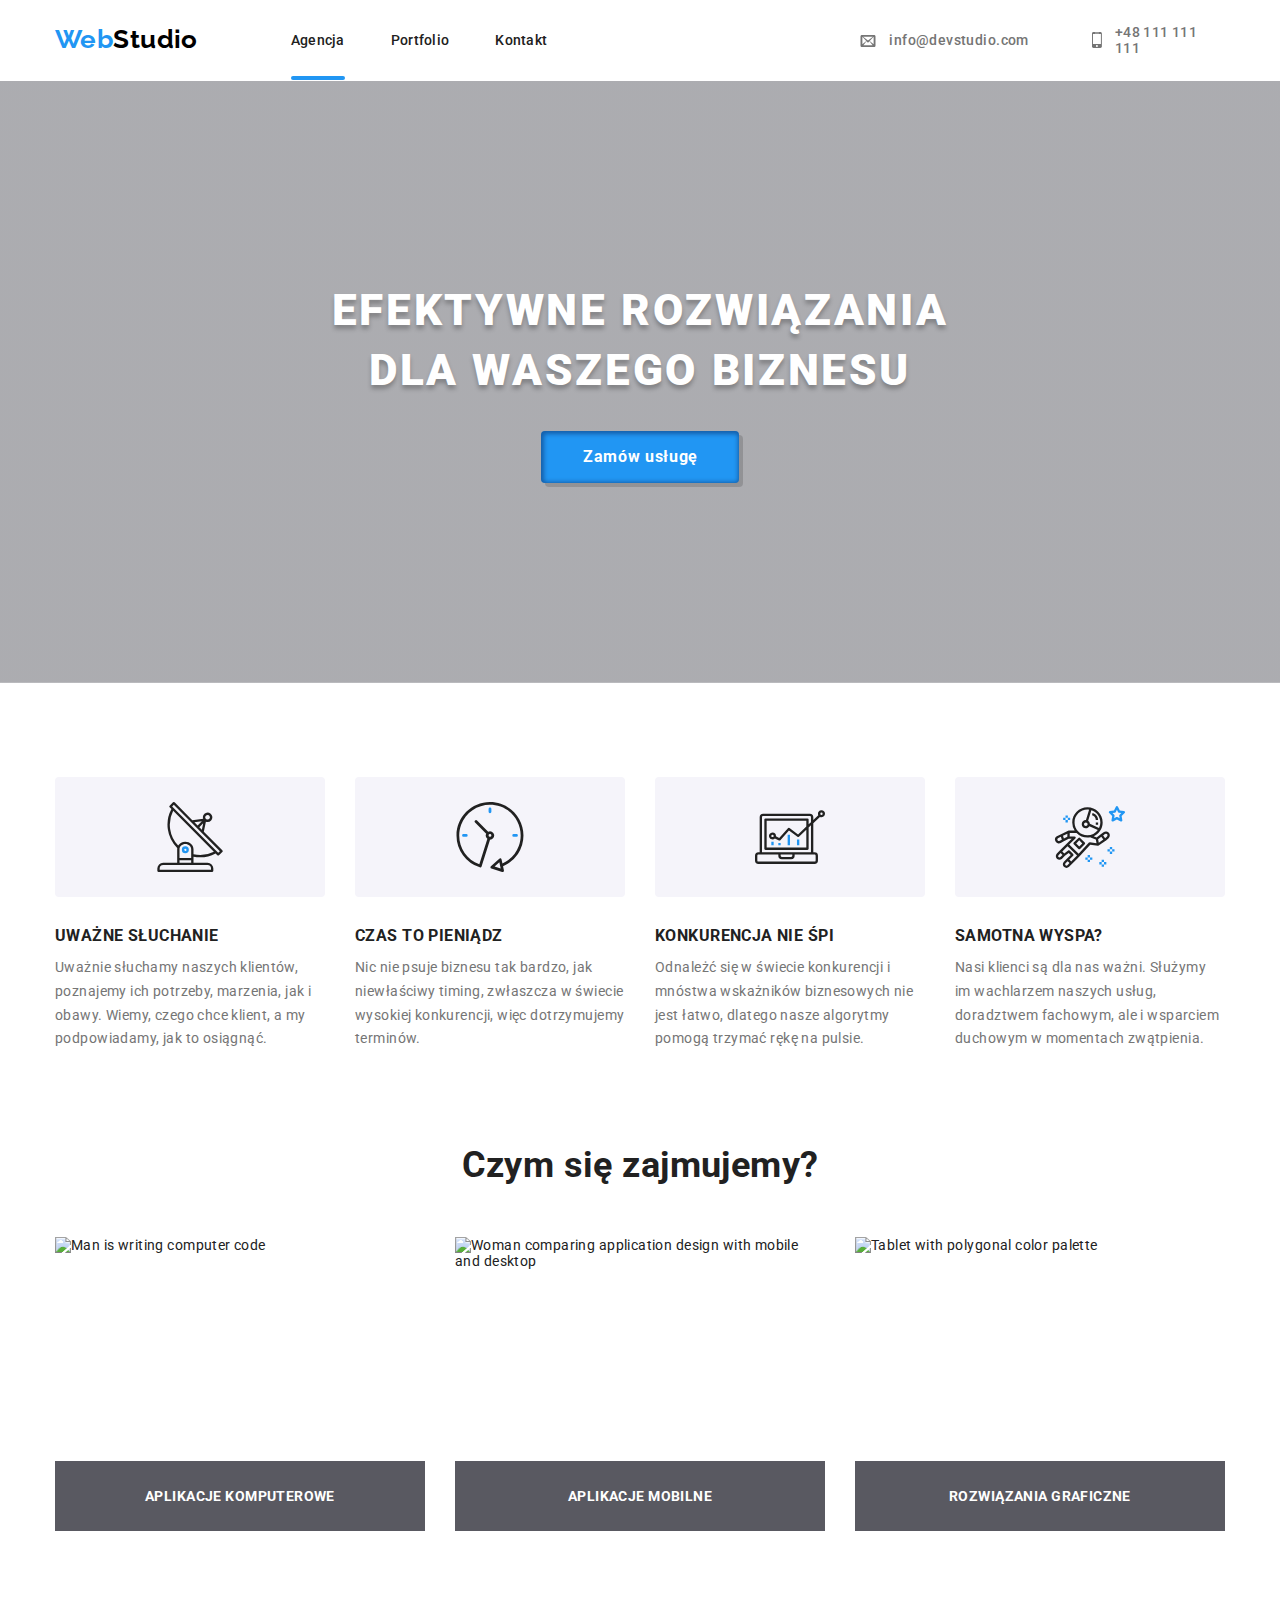
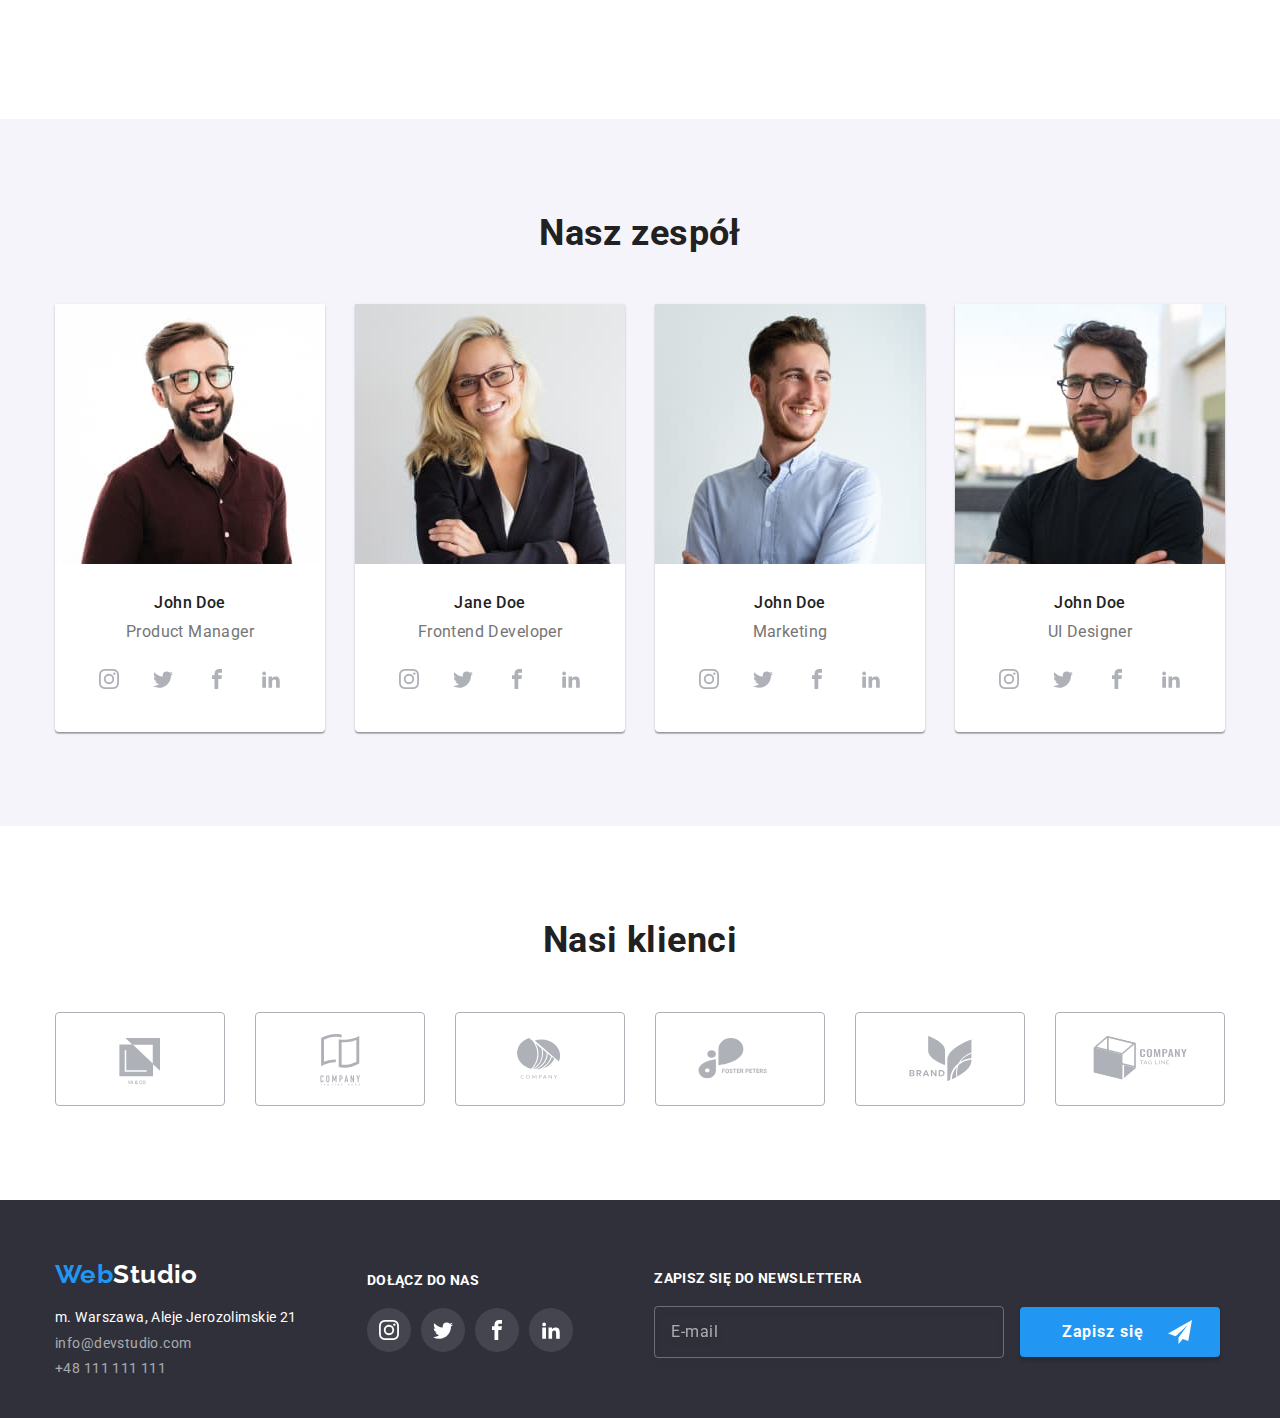
==== commit f3785b4c: "adding ads" ====
--- a/index.html
+++ b/index.html
@@ -27,16 +27,16 @@
   <body>
     <div class="backdrop is-hidden" data-modal>
       <div class="backdrop__modal modal">
-        <button type="button" class="modal__modal-x modal-x" data-modal-close>
+        <button class="modal__modal-x modal-x" type="button" data-modal-close>
           X
         </button>
         <form class="form">
           <div
+            class="form__details"
             role="group"
             aria-labelledby="form-details-head"
-            class="form__details"
           >
-            <span id="form-details-head" class="form__header">
+            <span class="form__header" id="form-details-head">
               Zostaw swoje dane w formularzu poniżej
             </span>
             <label class="form__items">
@@ -47,10 +47,10 @@
                 </svg>
               </span>
               <input
+                class="form__input input"
+                name="username"
                 type="text"
-                name="username"
                 placeholder="Anna Nowak"
-                class="form__input input"
                 minlength="2"
                 required
               />
@@ -65,10 +65,10 @@
                 </svg>
               </span>
               <input
+                class="form__input input"
+                name="userphone"
                 type="tel"
-                name="userphone"
-                placeholder="+48 222 222 222 "
-                class="form__input input"
+                placeholder="+48 222 222 222"
                 required
               />
             </label>
@@ -82,29 +82,29 @@
                 </svg>
               </span>
               <input
+                class="form__input input"
+                name="usermail"
                 type="email"
-                name="usermail"
                 placeholder="anna.nowak@gmail.com"
-                class="form__input input"
                 required
               />
             </label>
             <label class="form__items">
               <span class="form__title">Komentarz</span>
               <textarea
+                class="form__textarea input"
                 name="comment"
                 rows="5"
                 placeholder="Wprowadź tekst"
-                class="form__textarea input"
               ></textarea>
             </label>
             <div class="form__policy">
               <div class="policy">
                 <input
-                  type="checkbox"
+                  class="policy__checkbox"
                   name="policy-checkbox"
                   id="policy-checkbox"
-                  class="policy__checkbox"
+                  type="checkbox"
                   required
                 />
               </div>
@@ -130,14 +130,14 @@
             ><span class="logo logo--blue">Web</span
             ><span class="logo logo--black">Studio</span></a
           >
-          <button type="button" class="js-open-menu">
+          <button class="js-open-menu" type="button">
             <svg class="mobile__icon" width="30" height="30">
               <use href="images/icomoon/sprite/icons.svg#icon-menu"></use>
             </svg>
           </button>
           <div class="js-menu-container is-open">
             <div class="mobile__modal modal--menu">
-              <button type="button" class="mobile__modal-x js-close-menu">
+              <button class="mobile__modal-x js-close-menu" type="button">
                 X
               </button>
               <nav>
@@ -242,7 +242,7 @@
               <h1 class="section__title main__title">
                 Efektywne rozwiązania dla waszego biznesu
               </h1>
-              <button type="button" class="btn btn--main" data-modal-open>
+              <button class="btn btn--main" type="button" data-modal-open>
                 Zamów usługę
               </button>
             </div>
@@ -257,10 +257,11 @@
                 ></use>
               </svg>
             </div>
-            <h3 class="article__title">LOREM IPSUM</h3>
+            <h3 class="article__title">UWAŻNE SŁUCHANIE</h3>
             <p class="article__text">
-              Lorem ipsum dolor sit amet, consectetur adipiscing elit. Nam vel
-              arcu sem. Sed non sodales dui. Interdum et malesuada
+              Uważnie słuchamy naszych klientów, poznajemy ich potrzeby,
+              marzenia, jak i obawy. Wiemy, czego chce klient, a my
+              podpowiadamy, jak to osiągnąć.
             </p>
           </li>
           <li class="article__items">
@@ -269,10 +270,11 @@
                 <use href="images/icomoon/sprite/icons.svg#icon-clock-1"></use>
               </svg>
             </div>
-            <h3 class="article__title">LOREM IPSUM</h3>
+            <h3 class="article__title">CZAS TO PIENIĄDZ</h3>
             <p class="article__text">
-              Lorem ipsum dolor sit amet, consectetur adipiscing elit. Nam vel
-              arcu sem. Sed non sodales dui. Interdum et malesuada
+              Nic nie psuje biznesu tak bardzo, jak niewłaściwy timing,
+              zwłaszcza w świecie wysokiej konkurencji, więc dotrzymujemy
+              terminów.
             </p>
           </li>
           <li class="article__items">
@@ -283,10 +285,11 @@
                 ></use>
               </svg>
             </div>
-            <h3 class="article__title">LOREM IPSUM</h3>
+            <h3 class="article__title">KONKURENCJA NIE ŚPI</h3>
             <p class="article__text">
-              Lorem ipsum dolor sit amet, consectetur adipiscing elit. Nam vel
-              arcu sem. Sed non sodales dui. Interdum et malesuada
+              Odnależć się w świecie konkurencji i mnóstwa wskażników
+              biznesowych nie jest łatwo, dlatego nasze algorytmy pomogą trzymać
+              rękę na pulsie.
             </p>
           </li>
           <li class="article__items">
@@ -297,10 +300,11 @@
                 ></use>
               </svg>
             </div>
-            <h3 class="article__title">LOREM IPSUM</h3>
+            <h3 class="article__title">SAMOTNA WYSPA?</h3>
             <p class="article__text">
-              Lorem ipsum dolor sit amet, consectetur adipiscing elit. Nam vel
-              arcu sem. Sed non sodales dui. Interdum et malesuada
+              Nasi klienci są dla nas ważni. Służymy im wachlarzem naszych
+              usług, doradztwem fachowym, ale i wsparciem duchowym w momentach
+              zwątpienia.
             </p>
           </li>
         </ul>
@@ -366,7 +370,7 @@
                           ./images/team/product_designer_opt_tablet-354.jpg    1x,
                           ./images/team/product_designer_opt_tablet-354@2x.jpg 2x
                         "
-                        media="(max-width: 1199px)"
+                        media="(min-width: 768px) and (max-width: 1199px)"
                       />
                       <source
                         srcset="
@@ -431,7 +435,7 @@
                           ./images/team/frontend_developer_opt_tablet-354.jpg    1x,
                           ./images/team/frontend_developer_opt_tablet-354@2x.jpg 2x
                         "
-                        media="(max-width: 1199px)"
+                        media="(min-width: 768px) and (max-width: 1199px)"
                       />
                       <source
                         srcset="
@@ -496,7 +500,7 @@
                           ./images/team/marketing_opt_tablet-354.jpg    1x,
                           ./images/team/marketing_opt_tablet-354@2x.jpg 2x
                         "
-                        media="(max-width: 1199px)"
+                        media="(min-width: 768px) and (max-width: 1199px)"
                       />
                       <source
                         srcset="
@@ -561,7 +565,7 @@
                           ./images/team/ui_designer_opt_tablet-354.jpg    1x,
                           ./images/team/ui_designer_opt_tablet-354@2x.jpg 2x
                         "
-                        media="(max-width: 1199px)"
+                        media="(min-width: 768px) and (max-width: 1199px)"
                       />
                       <source
                         srcset="
@@ -723,9 +727,9 @@
                 >
                 <input
                   class="contact-form__email"
-                  type="email"
                   name="newsletter-usermail"
                   id="newsletter-usermail"
+                  type="email"
                   placeholder="E-mail"
                 />
                 <button class="btn btn--contact-form" type="submit">
--- a/css/main.min.css
+++ b/css/main.min.css
@@ -1 +1 @@
-p,ul,*{margin:0;padding:0}h1,h2,h3,h4{margin:0}ul{list-style:none;-webkit-margin-after:0;margin-block-end:0;-webkit-margin-before:0;margin-block-start:0}p{-webkit-margin-after:0;margin-block-end:0;-webkit-margin-before:0;margin-block-start:0}img{display:block}body{font-family:"Roboto","Raleway",sans-serif;color:#212121;font-size:14px;letter-spacing:.03em}.container{width:100%}@media screen and (min-width: 480px){.container{max-width:480px;padding:0px 15px;-webkit-box-align:center;-ms-flex-align:center;align-items:center;margin:0 auto}}@media screen and (min-width: 768px){.container{max-width:768px;padding:0px 15px}}@media screen and (min-width: 1200px){.container{max-width:1200px;padding:0px 15px}}.section__main,.form__policy,.header__icon-item{display:-webkit-box;display:-ms-flexbox;display:flex;-webkit-box-align:center;-ms-flex-align:center;align-items:center}.header{background-color:#fff}.header__menu{display:none}@media screen and (min-width: 768px){.header__menu{display:-webkit-box;display:-ms-flexbox;display:flex;-webkit-box-align:center;-ms-flex-align:center;align-items:center;padding:19px 0;-webkit-box-pack:justify;-ms-flex-pack:justify;justify-content:space-between}}@media screen and (min-width: 1200px){.header__menu{padding:24px 0 25px 0}}.header__logo{margin-left:0px;margin-right:93px;text-decoration:none}@media screen and (min-width: 768px){.header__contact{display:-webkit-box;display:-ms-flexbox;display:flex;-webkit-box-align:start;-ms-flex-align:start;align-items:flex-start;-webkit-box-orient:vertical;-webkit-box-direction:normal;-ms-flex-direction:column;flex-direction:column;-webkit-box-pack:center;-ms-flex-pack:center;justify-content:center;margin-right:0px;margin-left:80px}}@media screen and (min-width: 1200px){.header__contact{-webkit-box-align:center;-ms-flex-align:center;align-items:center;-webkit-box-orient:horizontal;-webkit-box-direction:normal;-ms-flex-direction:row;flex-direction:row;-webkit-box-pack:end;-ms-flex-pack:end;justify-content:flex-end;margin-left:310px}}@media screen and (min-width: 768px){.header__mail{display:-webkit-box;display:-ms-flexbox;display:flex;-webkit-box-align:center;-ms-flex-align:center;align-items:center;-webkit-transition:-webkit-transform 250ms cubic-bezier(0.4, 0, 0.2, 1);transition:-webkit-transform 250ms cubic-bezier(0.4, 0, 0.2, 1);-o-transition:transform 250ms cubic-bezier(0.4, 0, 0.2, 1);transition:transform 250ms cubic-bezier(0.4, 0, 0.2, 1);transition:transform 250ms cubic-bezier(0.4, 0, 0.2, 1), -webkit-transform 250ms cubic-bezier(0.4, 0, 0.2, 1);margin-right:0px;margin-bottom:5px}.header__mail:hover,.header__mail:focus{-webkit-transform:translate(-10%);-ms-transform:translate(-10%);transform:translate(-10%)}}@media screen and (min-width: 1200px){.header__mail{margin-right:30px;margin-bottom:0px}}@media screen and (min-width: 768px){.header__phone{display:-webkit-box;display:-ms-flexbox;display:flex;-webkit-box-align:center;-ms-flex-align:center;align-items:center;-ms-flex-wrap:nowrap;flex-wrap:nowrap;margin-left:0px;-webkit-transition:-webkit-transform 250ms cubic-bezier(0.4, 0, 0.2, 1);transition:-webkit-transform 250ms cubic-bezier(0.4, 0, 0.2, 1);-o-transition:transform 250ms cubic-bezier(0.4, 0, 0.2, 1);transition:transform 250ms cubic-bezier(0.4, 0, 0.2, 1);transition:transform 250ms cubic-bezier(0.4, 0, 0.2, 1), -webkit-transform 250ms cubic-bezier(0.4, 0, 0.2, 1)}.header__phone:hover,.header__phone:focus{-webkit-transform:translate(-10%);-ms-transform:translate(-10%);transform:translate(-10%)}}@media screen and (min-width: 1200px){.header__phone{margin-left:30px}}.header__icon-item{-webkit-transition:color 250ms cubic-bezier(0.4, 0, 0.2, 1);-o-transition:color 250ms cubic-bezier(0.4, 0, 0.2, 1);transition:color 250ms cubic-bezier(0.4, 0, 0.2, 1);color:#757575}.header__icon-item:hover,.header__icon-item:focus{color:#2196f3}.header__link{color:currentColor;font-weight:500;text-decoration:none}.header__icon{margin-right:10px;fill:currentColor;cursor:pointer}.blue{background-color:#2f303a}.mobile{display:-webkit-box;display:-ms-flexbox;display:flex;-webkit-box-pack:justify;-ms-flex-pack:justify;justify-content:space-between;-webkit-box-align:center;-ms-flex-align:center;align-items:center;padding:10px 0}@media screen and (min-width: 768px){.mobile{display:none}}.js-open-menu{width:40px;height:40px;border:0;background-color:#fff}@media screen and (min-width: 768px){.js-open-menu{display:none}}.is-open{visibility:1;opacity:1;-webkit-transform:scaleY(0);-ms-transform:scaleY(0);transform:scaleY(0)}.js-menu-container{position:fixed;z-index:1;top:0;right:0;background-color:#fff;overflow:hidden}@media screen and (min-width: 768px){.js-menu-container{display:none}}.js-close-menu{width:40px;height:40px;background-color:#fff;font-family:"Roboto","Raleway",sans-serif;font-weight:700;font-size:24px;display:-webkit-box;display:-ms-flexbox;display:flex;-webkit-box-pack:center;-ms-flex-pack:center;justify-content:center;-webkit-box-align:center;-ms-flex-align:center;align-items:center;border:none;cursor:pointer;-webkit-transition:background-color 1000ms 250ms cubic-bezier(0.4, 0, 0.2, 1);-o-transition:background-color 1000ms 250ms cubic-bezier(0.4, 0, 0.2, 1);transition:background-color 1000ms 250ms cubic-bezier(0.4, 0, 0.2, 1);-webkit-transition:-webkit-transform 1000ms 250ms cubic-bezier(0.4, 0, 0.2, 1);transition:-webkit-transform 1000ms 250ms cubic-bezier(0.4, 0, 0.2, 1);-o-transition:transform 1000ms 250ms cubic-bezier(0.4, 0, 0.2, 1);transition:transform 1000ms 250ms cubic-bezier(0.4, 0, 0.2, 1);transition:transform 1000ms 250ms cubic-bezier(0.4, 0, 0.2, 1), -webkit-transform 1000ms 250ms cubic-bezier(0.4, 0, 0.2, 1);-webkit-transition:-webkit-box-shadow 1000ms 250ms cubic-bezier(0.4, 0, 0.2, 1);transition:-webkit-box-shadow 1000ms 250ms cubic-bezier(0.4, 0, 0.2, 1);-o-transition:box-shadow 1000ms 250ms cubic-bezier(0.4, 0, 0.2, 1);transition:box-shadow 1000ms 250ms cubic-bezier(0.4, 0, 0.2, 1);transition:box-shadow 1000ms 250ms cubic-bezier(0.4, 0, 0.2, 1), -webkit-box-shadow 1000ms 250ms cubic-bezier(0.4, 0, 0.2, 1)}.js-close-menu:hover,.js-close-menu:focus{color:#2196f3}.modal--menu{background-color:#fff;-webkit-box-shadow:0px 4px 8px rgba(0,0,0,.04),0px 2px 4px rgba(0,0,0,.08),0px 1px 3px rgba(0,0,0,.16);box-shadow:0px 4px 8px rgba(0,0,0,.04),0px 2px 4px rgba(0,0,0,.08),0px 1px 3px rgba(0,0,0,.16);opacity:1;cursor:pointer;-webkit-transform:scaleY(1);-ms-transform:scaleY(1);transform:scaleY(1)}@media screen and (min-width: 768px){.modal--menu{display:none}}.mobile__modal{padding:40px 48px;-webkit-box-sizing:border-box;box-sizing:border-box;width:480px;height:796px;margin:auto;position:relative}.mobile__modal-x{position:absolute;top:8px;right:8px;width:30px;height:30px;padding:12px 8px 10px 10px}.mobile__icon{fill:#212121;background-color:#fff;-webkit-transition:color 250ms cubic-bezier(0.4, 0, 0.2, 1);-o-transition:color 250ms cubic-bezier(0.4, 0, 0.2, 1);transition:color 250ms cubic-bezier(0.4, 0, 0.2, 1);-webkit-transition:-webkit-transform 250ms cubic-bezier(0.4, 0, 0.2, 1);transition:-webkit-transform 250ms cubic-bezier(0.4, 0, 0.2, 1);-o-transition:transform 250ms cubic-bezier(0.4, 0, 0.2, 1);transition:transform 250ms cubic-bezier(0.4, 0, 0.2, 1);transition:transform 250ms cubic-bezier(0.4, 0, 0.2, 1), -webkit-transform 250ms cubic-bezier(0.4, 0, 0.2, 1)}.mobile__icon:hover,.mobile__icon:focus{fill:#2196f3;-webkit-transform:scale(1.15);-ms-transform:scale(1.15);transform:scale(1.15)}.mobile__contact{margin-top:302px;margin-bottom:64px}.mobile__item:not(:last-child){margin-bottom:32px}.mobile__item{-webkit-transition:-webkit-transform 1000ms 250ms cubic-bezier(0.4, 0, 0.2, 1);transition:-webkit-transform 1000ms 250ms cubic-bezier(0.4, 0, 0.2, 1);-o-transition:transform 1000ms 250ms cubic-bezier(0.4, 0, 0.2, 1);transition:transform 1000ms 250ms cubic-bezier(0.4, 0, 0.2, 1);transition:transform 1000ms 250ms cubic-bezier(0.4, 0, 0.2, 1), -webkit-transform 1000ms 250ms cubic-bezier(0.4, 0, 0.2, 1);-webkit-transition:color 1000ms 250ms cubic-bezier(0.4, 0, 0.2, 1);-o-transition:color 1000ms 250ms cubic-bezier(0.4, 0, 0.2, 1);transition:color 1000ms 250ms cubic-bezier(0.4, 0, 0.2, 1)}.mobile__item:hover,.mobile__item:focus{-webkit-transform:translateX(5%);-ms-transform:translateX(5%);transform:translateX(5%)}.mobile__link{font-size:40px;font-weight:500;color:#212121;text-decoration:none;cursor:pointer}.mobile__link:hover,.mobile__link:focus{color:#2196f3}.mobile__link--phone{color:#2196f3}.mobile__link--mail{font-size:24px;color:#757575}.link__active{color:#2196f3}.contact__item{-webkit-transition:-webkit-transform 1000ms 250ms cubic-bezier(0.4, 0, 0.2, 1);transition:-webkit-transform 1000ms 250ms cubic-bezier(0.4, 0, 0.2, 1);-o-transition:transform 1000ms 250ms cubic-bezier(0.4, 0, 0.2, 1);transition:transform 1000ms 250ms cubic-bezier(0.4, 0, 0.2, 1);transition:transform 1000ms 250ms cubic-bezier(0.4, 0, 0.2, 1), -webkit-transform 1000ms 250ms cubic-bezier(0.4, 0, 0.2, 1);-webkit-transition:color 1000ms 250ms cubic-bezier(0.4, 0, 0.2, 1);-o-transition:color 1000ms 250ms cubic-bezier(0.4, 0, 0.2, 1);transition:color 1000ms 250ms cubic-bezier(0.4, 0, 0.2, 1)}.contact__item:hover,.contact__item:focus{color:#2196f3;-webkit-transform:translateX(5%);-ms-transform:translateX(5%);transform:translateX(5%)}.contact__item:not(:last-child){margin-bottom:32px}.social-media__item{display:inline}.social-media__item:not(:first-child){border-left:1px solid rgba(33,33,33,.2);padding:0 10px}.social-media__item:first-child{padding-right:10px}.social-media__link{font-size:18px;font-weight:500;letter-spacing:.02em;color:#2196f3;text-decoration:none;-webkit-transition:color 1000ms 250ms cubic-bezier(0.4, 0, 0.2, 1);-o-transition:color 1000ms 250ms cubic-bezier(0.4, 0, 0.2, 1);transition:color 1000ms 250ms cubic-bezier(0.4, 0, 0.2, 1)}.social-media__link:hover,.social-media__link:focus{color:#530404}.btn{color:#fff;background-color:#2196f3;font-family:"Roboto","Raleway",sans-serif;font-size:16px;font-weight:700;text-align:center;line-height:2rem;border-radius:4px;border:none;cursor:pointer}.btn--submit{padding:10px 76px;-webkit-box-shadow:0px 4px 4px rgba(0,0,0,.15);box-shadow:0px 4px 4px rgba(0,0,0,.15);position:absolute;right:225px;-webkit-transform:translateX(50%);-ms-transform:translateX(50%);transform:translateX(50%);-webkit-transition:box shadow 250ms cubic-bezier(0.4, 0, 0.2, 1);-o-transition:box shadow 250ms cubic-bezier(0.4, 0, 0.2, 1);transition:box shadow 250ms cubic-bezier(0.4, 0, 0.2, 1)}.btn--submit:hover,.btn--submit:focus{-webkit-box-shadow:2px 2px 4px 2px rgba(2,4,44,.5) inset,-3px -3px 2px 2px rgba(187,189,231,.35) inset,4px 4px 4px rgba(30,2,131,.25);box-shadow:2px 2px 4px 2px rgba(2,4,44,.5) inset,-3px -3px 2px 2px rgba(187,189,231,.35) inset,4px 4px 4px rgba(30,2,131,.25)}@media screen and (min-width: 1200px){.btn--submit{right:264px}}.btn--main{letter-spacing:.04em;padding:10px 41px 10px 42px;-webkit-box-shadow:4px 4px rgba(0,0,0,.15),1px 1px 4px 2px rgba(2,4,44,.37) inset;box-shadow:4px 4px rgba(0,0,0,.15),1px 1px 4px 2px rgba(2,4,44,.37) inset;-webkit-transition:-webkit-transform 1000ms 250ms cubic-bezier(0.4, 0, 0.2, 1);transition:-webkit-transform 1000ms 250ms cubic-bezier(0.4, 0, 0.2, 1);-o-transition:transform 1000ms 250ms cubic-bezier(0.4, 0, 0.2, 1);transition:transform 1000ms 250ms cubic-bezier(0.4, 0, 0.2, 1);transition:transform 1000ms 250ms cubic-bezier(0.4, 0, 0.2, 1), -webkit-transform 1000ms 250ms cubic-bezier(0.4, 0, 0.2, 1);-webkit-transition:box shadow 1000ms 250ms cubic-bezier(0.4, 0, 0.2, 1);-o-transition:box shadow 1000ms 250ms cubic-bezier(0.4, 0, 0.2, 1);transition:box shadow 1000ms 250ms cubic-bezier(0.4, 0, 0.2, 1);-webkit-transition:border-radius 1000ms 250ms cubic-bezier(0.4, 0, 0.2, 1);-o-transition:border-radius 1000ms 250ms cubic-bezier(0.4, 0, 0.2, 1);transition:border-radius 1000ms 250ms cubic-bezier(0.4, 0, 0.2, 1);-webkit-transition:font 1000ms 250ms cubic-bezier(0.4, 0, 0.2, 1);-o-transition:font 1000ms 250ms cubic-bezier(0.4, 0, 0.2, 1);transition:font 1000ms 250ms cubic-bezier(0.4, 0, 0.2, 1)}.btn--main:hover,.btn--main:focus{-webkit-transform:scale(1.1);-ms-transform:scale(1.1);transform:scale(1.1);-webkit-box-shadow:3px 4px 4px 2px rgba(2,4,44,.5) inset,-3px -3px 2px 2px rgba(187,189,231,.35) inset;box-shadow:3px 4px 4px 2px rgba(2,4,44,.5) inset,-3px -3px 2px 2px rgba(187,189,231,.35) inset}.btn--contact-form{line-height:1.88;-webkit-box-shadow:0px 4px 4px rgba(0,0,0,.15);box-shadow:0px 4px 4px rgba(0,0,0,.15);padding:10px 28px 10px 42px;letter-spacing:.06em;display:-webkit-inline-box;display:-ms-inline-flexbox;display:inline-flex;-webkit-box-align:center;-ms-flex-align:center;align-items:center;-webkit-transition:-webkit-transform 1000ms 250ms cubic-bezier(0.4, 0, 0.2, 1);transition:-webkit-transform 1000ms 250ms cubic-bezier(0.4, 0, 0.2, 1);-o-transition:transform 1000ms 250ms cubic-bezier(0.4, 0, 0.2, 1);transition:transform 1000ms 250ms cubic-bezier(0.4, 0, 0.2, 1);transition:transform 1000ms 250ms cubic-bezier(0.4, 0, 0.2, 1), -webkit-transform 1000ms 250ms cubic-bezier(0.4, 0, 0.2, 1);-webkit-transition:box shadow 1000ms 250ms cubic-bezier(0.4, 0, 0.2, 1);-o-transition:box shadow 1000ms 250ms cubic-bezier(0.4, 0, 0.2, 1);transition:box shadow 1000ms 250ms cubic-bezier(0.4, 0, 0.2, 1);-webkit-transition:border-radius 1000ms 250ms cubic-bezier(0.4, 0, 0.2, 1);-o-transition:border-radius 1000ms 250ms cubic-bezier(0.4, 0, 0.2, 1);transition:border-radius 1000ms 250ms cubic-bezier(0.4, 0, 0.2, 1);-webkit-transition:font 1000ms 250ms cubic-bezier(0.4, 0, 0.2, 1);-o-transition:font 1000ms 250ms cubic-bezier(0.4, 0, 0.2, 1);transition:font 1000ms 250ms cubic-bezier(0.4, 0, 0.2, 1)}.btn--contact-form:hover,.btn--contact-form:focus{-webkit-transform:scale(1.05);-ms-transform:scale(1.05);transform:scale(1.05);-webkit-box-shadow:3px 4px 4px 2px rgba(2,4,44,.5) inset,-3px -3px 2px 2px rgba(187,189,231,.35) inset;box-shadow:3px 4px 4px 2px rgba(2,4,44,.5) inset,-3px -3px 2px 2px rgba(187,189,231,.35) inset}.btn--contact-form__icon{margin-left:24px}.section__btn-menu{display:-webkit-box;display:-ms-flexbox;display:flex;-webkit-box-orient:horizontal;-webkit-box-direction:normal;-ms-flex-direction:row;flex-direction:row;-webkit-box-pack:start;-ms-flex-pack:start;justify-content:flex-start;-ms-flex-wrap:wrap;flex-wrap:wrap;font-size:0}@media screen and (min-width: 768px){.section__btn-menu{-webkit-box-pack:center;-ms-flex-pack:center;justify-content:center}}.btn-menu:not(:last-child){margin-right:8px}.btn--menu-item{font-weight:500;line-height:1.62;color:#212121;background-color:#f5f4fa;border:#f5f4fa;padding:6px 35px;margin-bottom:15px;-webkit-transition:-webkit-transform 250ms cubic-bezier(0.4, 0, 0.2, 1);transition:-webkit-transform 250ms cubic-bezier(0.4, 0, 0.2, 1);-o-transition:transform 250ms cubic-bezier(0.4, 0, 0.2, 1);transition:transform 250ms cubic-bezier(0.4, 0, 0.2, 1);transition:transform 250ms cubic-bezier(0.4, 0, 0.2, 1), -webkit-transform 250ms cubic-bezier(0.4, 0, 0.2, 1);-webkit-transition:box shadow 250ms cubic-bezier(0.4, 0, 0.2, 1);-o-transition:box shadow 250ms cubic-bezier(0.4, 0, 0.2, 1);transition:box shadow 250ms cubic-bezier(0.4, 0, 0.2, 1);-webkit-transition:background-color 250ms cubic-bezier(0.4, 0, 0.2, 1);-o-transition:background-color 250ms cubic-bezier(0.4, 0, 0.2, 1);transition:background-color 250ms cubic-bezier(0.4, 0, 0.2, 1);-webkit-transition:color 250ms cubic-bezier(0.4, 0, 0.2, 1);-o-transition:color 250ms cubic-bezier(0.4, 0, 0.2, 1);transition:color 250ms cubic-bezier(0.4, 0, 0.2, 1)}.btn--menu-item:hover,.btn--menu-item:focus{background-color:#2196f3;color:#fff;-webkit-box-shadow:0px 3px 1px rgba(0,0,0,.1),0px 1px 2px rgba(0,0,0,.08),0px 2px 2px rgba(0,0,0,.12);box-shadow:0px 3px 1px rgba(0,0,0,.1),0px 1px 2px rgba(0,0,0,.08),0px 2px 2px rgba(0,0,0,.12);-webkit-transform:scale(1.1);-ms-transform:scale(1.1);transform:scale(1.1);cursor:pointer}@media screen and (min-width: 769px){.btn--menu-item{padding:6px 22px;margin-bottom:0px}}.section__main,.form__policy,.header__icon-item{display:-webkit-box;display:-ms-flexbox;display:flex;-webkit-box-align:center;-ms-flex-align:center;align-items:center}.backdrop{display:-webkit-box;display:-ms-flexbox;display:flex;position:fixed;left:0;right:0;bottom:0;top:0;z-index:10;background-color:rgba(0,0,0,.2);-webkit-transition:-webkit-transform 1000ms 250ms cubic-bezier(0.4, 0, 0.2, 1);transition:-webkit-transform 1000ms 250ms cubic-bezier(0.4, 0, 0.2, 1);-o-transition:transform 1000ms 250ms cubic-bezier(0.4, 0, 0.2, 1);transition:transform 1000ms 250ms cubic-bezier(0.4, 0, 0.2, 1);transition:transform 1000ms 250ms cubic-bezier(0.4, 0, 0.2, 1), -webkit-transform 1000ms 250ms cubic-bezier(0.4, 0, 0.2, 1);-webkit-transition:background-color 1000ms 250ms cubic-bezier(0.4, 0, 0.2, 1);-o-transition:background-color 1000ms 250ms cubic-bezier(0.4, 0, 0.2, 1);transition:background-color 1000ms 250ms cubic-bezier(0.4, 0, 0.2, 1);-webkit-transition:visibility 1000ms 250ms cubic-bezier(0.4, 0, 0.2, 1);-o-transition:visibility 1000ms 250ms cubic-bezier(0.4, 0, 0.2, 1);transition:visibility 1000ms 250ms cubic-bezier(0.4, 0, 0.2, 1);-webkit-transition:opacity 1000ms 250ms cubic-bezier(0.4, 0, 0.2, 1);-o-transition:opacity 1000ms 250ms cubic-bezier(0.4, 0, 0.2, 1);transition:opacity 1000ms 250ms cubic-bezier(0.4, 0, 0.2, 1)}.is-hidden{visibility:hidden;opacity:0;pointer-events:none;-webkit-transform:scaleY(0);-ms-transform:scaleY(0);transform:scaleY(0)}.backdrop__modal{padding:40px;-webkit-box-sizing:border-box;box-sizing:border-box;width:450px;height:609px;margin:auto;position:relative}@media screen and (min-width: 1200px){.backdrop__modal{width:528px;height:581px}}.modal{background-color:#fff;-webkit-box-shadow:0px 1px 3px rgba(0,0,0,.12),0px 1px 1px rgba(0,0,0,.14),0px 2px 1px rgba(0,0,0,.2);box-shadow:0px 1px 3px rgba(0,0,0,.12),0px 1px 1px rgba(0,0,0,.14),0px 2px 1px rgba(0,0,0,.2);border-radius:4px;cursor:initial;opacity:1;-webkit-transform:scaleY(1);-ms-transform:scaleY(1);transform:scaleY(1)}.modal__modal-x{position:absolute;top:8px;right:8px;width:30px;height:30px;padding:12px 8px 10px 10px}.modal-x{border-radius:50%;background-color:#fff;font-family:"Roboto","Raleway",sans-serif;font-weight:700;font-size:14px;display:-webkit-box;display:-ms-flexbox;display:flex;-webkit-box-pack:center;-ms-flex-pack:center;justify-content:center;-webkit-box-align:center;-ms-flex-align:center;align-items:center;border:1px solid rgba(0,0,0,.1);cursor:pointer;-webkit-transition:background-color 1000ms 250ms cubic-bezier(0.4, 0, 0.2, 1);-o-transition:background-color 1000ms 250ms cubic-bezier(0.4, 0, 0.2, 1);transition:background-color 1000ms 250ms cubic-bezier(0.4, 0, 0.2, 1);-webkit-transition:-webkit-transform 1000ms 250ms cubic-bezier(0.4, 0, 0.2, 1);transition:-webkit-transform 1000ms 250ms cubic-bezier(0.4, 0, 0.2, 1);-o-transition:transform 1000ms 250ms cubic-bezier(0.4, 0, 0.2, 1);transition:transform 1000ms 250ms cubic-bezier(0.4, 0, 0.2, 1);transition:transform 1000ms 250ms cubic-bezier(0.4, 0, 0.2, 1), -webkit-transform 1000ms 250ms cubic-bezier(0.4, 0, 0.2, 1);-webkit-transition:-webkit-box-shadow 1000ms 250ms cubic-bezier(0.4, 0, 0.2, 1);transition:-webkit-box-shadow 1000ms 250ms cubic-bezier(0.4, 0, 0.2, 1);-o-transition:box-shadow 1000ms 250ms cubic-bezier(0.4, 0, 0.2, 1);transition:box-shadow 1000ms 250ms cubic-bezier(0.4, 0, 0.2, 1);transition:box-shadow 1000ms 250ms cubic-bezier(0.4, 0, 0.2, 1), -webkit-box-shadow 1000ms 250ms cubic-bezier(0.4, 0, 0.2, 1)}.modal-x:hover,.modal-x:focus{color:#2196f3}.form{background-color:#fff}.form__header{display:block;font-size:20px;font-weight:700;text-align:center;margin-bottom:12px}.form__title{font-size:12px;letter-spacing:.01em;color:#757575;position:relative}.form__input{height:40px;margin-top:4px;margin-bottom:10px;padding:5px 5px 5px 35px}.form__input:focus{border:1px solid #2196f3}.form__input::-webkit-input-placeholder{font-size:12px;color:rgba(117,117,117,.5);letter-spacing:.01em}.form__input::-moz-placeholder{font-size:12px;color:rgba(117,117,117,.5);letter-spacing:.01em}.form__input:-ms-input-placeholder{font-size:12px;color:rgba(117,117,117,.5);letter-spacing:.01em}.form__input::-ms-input-placeholder{font-size:12px;color:rgba(117,117,117,.5);letter-spacing:.01em}.form__input::placeholder{font-size:12px;color:rgba(117,117,117,.5);letter-spacing:.01em}.form__icon{position:absolute;top:30px;left:12px}.form__textarea{resize:none;margin-top:4px;margin-bottom:20px;padding:12px 16px}.form__textarea:focus{border:1px solid #2196f3}.form__textarea::-webkit-input-placeholder{font-size:12px;color:rgba(117,117,117,.5);letter-spacing:.01em}.form__textarea::-moz-placeholder{font-size:12px;color:rgba(117,117,117,.5);letter-spacing:.01em}.form__textarea:-ms-input-placeholder{font-size:12px;color:rgba(117,117,117,.5);letter-spacing:.01em}.form__textarea::-ms-input-placeholder{font-size:12px;color:rgba(117,117,117,.5);letter-spacing:.01em}.form__textarea::placeholder{font-size:12px;color:rgba(117,117,117,.5);letter-spacing:.01em}.form__items:focus-within{fill:#2196f3}.form__policy{-webkit-box-pack:center;-ms-flex-pack:center;justify-content:center;margin-bottom:30px}.input{width:100%;font-family:inherit;font-size:14px;color:#212121;outline:none;border:1px solid rgba(33,33,33,.2);border-radius:4px;-webkit-transition:border 250ms cubic-bezier(0.4, 0, 0.2, 1);-o-transition:border 250ms cubic-bezier(0.4, 0, 0.2, 1);transition:border 250ms cubic-bezier(0.4, 0, 0.2, 1)}.policy__checkbox{-moz-appearance:none;-webkit-appearance:none;appearance:none;width:16px;height:15px;background-color:#fff;border:2px solid #212121;z-index:4}.policy__checkbox:checked{background-color:#2196f3;border:0px;border-radius:2px;z-index:5}.policy__label{color:#757575;position:relative;margin-left:8px;cursor:pointer;z-index:1;font-size:12px}@media screen and (min-width: 1200px){.policy__label{font-size:14px}}.policy__check-icon{position:absolute;bottom:3px;left:-188px;width:100%;fill:#fff;z-index:1}@media screen and (min-width: 1200px){.policy__check-icon{bottom:4px;left:-214px}}.policy__link{color:#2196f3}.logo{font-family:"Raleway",sans-serif;font-weight:700;font-size:26px;text-decoration:none}.logo--blue{color:#2196f3}.logo--black{color:#000}.logo--white{color:#fff}.navigation{display:-webkit-box;display:-ms-flexbox;display:flex}.navigation__item{position:relative;-webkit-transition:-webkit-transform 250ms cubic-bezier(0.4, 0, 0.2, 1);transition:-webkit-transform 250ms cubic-bezier(0.4, 0, 0.2, 1);-o-transition:transform 250ms cubic-bezier(0.4, 0, 0.2, 1);transition:transform 250ms cubic-bezier(0.4, 0, 0.2, 1);transition:transform 250ms cubic-bezier(0.4, 0, 0.2, 1), -webkit-transform 250ms cubic-bezier(0.4, 0, 0.2, 1)}.navigation__item:hover,.navigation__item:focus{-webkit-transform:scale(1.1);-ms-transform:scale(1.1);transform:scale(1.1)}.navigation__item:not(:last-child){margin-right:46px}.navigation__link{font-weight:500;color:#212121;letter-spacing:.02em;-webkit-transition:color 250ms cubic-bezier(0.4, 0, 0.2, 1);-o-transition:color 250ms cubic-bezier(0.4, 0, 0.2, 1);transition:color 250ms cubic-bezier(0.4, 0, 0.2, 1);text-decoration:none}.navigation__link:hover,.navigation__link:focus{color:#2196f3}.navigation .active::after{position:absolute;content:"";width:100%;height:4px;left:0;bottom:-32px;border-radius:2px;background-color:#2196f3}.social-icon__tile,.social-icon,.company-logotype__tile,.tile__vector,.tile,.section__company-logotype{display:-webkit-box;display:-ms-flexbox;display:flex;-webkit-box-pack:center;-ms-flex-pack:center;justify-content:center;-webkit-box-align:center;-ms-flex-align:center;align-items:center}.section{padding:60px 0px}@media screen and (min-width: 1200px){.section{padding:94px 0px}}.section__image{background-image:-webkit-gradient(linear, left top, right top, color-stop(100%, rgba(47, 48, 58, 0.4)), to(rgba(47, 48, 58, 0.4))),url("../images/team_photo_mobile_opt.jpg");background-image:-o-linear-gradient(left, rgba(47, 48, 58, 0.4) 100%, rgba(47, 48, 58, 0.4) 100%),url("../images/team_photo_mobile_opt.jpg");background-image:linear-gradient(to right, rgba(47, 48, 58, 0.4) 100%, rgba(47, 48, 58, 0.4) 100%),url("../images/team_photo_mobile_opt.jpg");background-size:cover;background-position:center;background-repeat:no-repeat}@media screen and (min-device-pixel-ratio: 2),(-webkit-min-device-pixel-ratio: 2),(-o-min-device-pixel-ratio: 2/1),(min-resolution: 192dpi),(min-resolution: 2dppx){.section__image{background-image:-webkit-gradient(linear, left top, right top, color-stop(100%, rgba(47, 48, 58, 0.4)), to(rgba(47, 48, 58, 0.4))),"../images/team_photo_mobile@2x_opt.jpg";background-image:-o-linear-gradient(left, rgba(47, 48, 58, 0.4) 100%, rgba(47, 48, 58, 0.4) 100%),"../images/team_photo_mobile@2x_opt.jpg";background-image:linear-gradient(to right, rgba(47, 48, 58, 0.4) 100%, rgba(47, 48, 58, 0.4) 100%),"../images/team_photo_mobile@2x_opt.jpg";background-size:cover;background-position:center;background-repeat:no-repeat}}@media screen and (min-width: 768px){.section__image{background-image:-webkit-gradient(linear, left top, right top, color-stop(100%, rgba(47, 48, 58, 0.4)), to(rgba(47, 48, 58, 0.4))),url("../images/team_photo_tablet_opt.jpg");background-image:-o-linear-gradient(left, rgba(47, 48, 58, 0.4) 100%, rgba(47, 48, 58, 0.4) 100%),url("../images/team_photo_tablet_opt.jpg");background-image:linear-gradient(to right, rgba(47, 48, 58, 0.4) 100%, rgba(47, 48, 58, 0.4) 100%),url("../images/team_photo_tablet_opt.jpg");background-size:cover;background-position:center;background-repeat:no-repeat}}@media screen and (min-width: 768px)and (min-device-pixel-ratio: 2),screen and (min-width: 768px)and (-webkit-min-device-pixel-ratio: 2),screen and (min-width: 768px)and (-o-min-device-pixel-ratio: 2/1),screen and (min-width: 768px)and (min-resolution: 192dpi),screen and (min-width: 768px)and (min-resolution: 2dppx){.section__image{background-image:-webkit-gradient(linear, left top, right top, color-stop(100%, rgba(47, 48, 58, 0.4)), to(rgba(47, 48, 58, 0.4))),"../images/team_photo_tablet_opt@2x.jpg";background-image:-o-linear-gradient(left, rgba(47, 48, 58, 0.4) 100%, rgba(47, 48, 58, 0.4) 100%),"../images/team_photo_tablet_opt@2x.jpg";background-image:linear-gradient(to right, rgba(47, 48, 58, 0.4) 100%, rgba(47, 48, 58, 0.4) 100%),"../images/team_photo_tablet_opt@2x.jpg";background-size:cover;background-position:center;background-repeat:no-repeat}}@media screen and (min-width: 1200px){.section__image{background-image:-webkit-gradient(linear, left top, right top, color-stop(100%, rgba(47, 48, 58, 0.4)), to(rgba(47, 48, 58, 0.4))),url("../images/team_photo_opt.jpg");background-image:-o-linear-gradient(left, rgba(47, 48, 58, 0.4) 100%, rgba(47, 48, 58, 0.4) 100%),url("../images/team_photo_opt.jpg");background-image:linear-gradient(to right, rgba(47, 48, 58, 0.4) 100%, rgba(47, 48, 58, 0.4) 100%),url("../images/team_photo_opt.jpg");background-size:cover;background-position:center;background-repeat:no-repeat}}@media screen and (min-width: 1200px)and (min-device-pixel-ratio: 2),screen and (min-width: 1200px)and (-webkit-min-device-pixel-ratio: 2),screen and (min-width: 1200px)and (-o-min-device-pixel-ratio: 2/1),screen and (min-width: 1200px)and (min-resolution: 192dpi),screen and (min-width: 1200px)and (min-resolution: 2dppx){.section__image{background-image:-webkit-gradient(linear, left top, right top, color-stop(100%, rgba(47, 48, 58, 0.4)), to(rgba(47, 48, 58, 0.4))),"../images/team_photo_opt@2x.jpg";background-image:-o-linear-gradient(left, rgba(47, 48, 58, 0.4) 100%, rgba(47, 48, 58, 0.4) 100%),"../images/team_photo_opt@2x.jpg";background-image:linear-gradient(to right, rgba(47, 48, 58, 0.4) 100%, rgba(47, 48, 58, 0.4) 100%),"../images/team_photo_opt@2x.jpg";background-size:cover;background-position:center;background-repeat:no-repeat}}.section__main{padding:118px 0;-webkit-box-orient:vertical;-webkit-box-direction:normal;-ms-flex-direction:column;flex-direction:column;-webkit-box-pack:center;-ms-flex-pack:center;justify-content:center;margin-bottom:60px}@media screen and (min-width: 1200px){.section__main{padding:200px 0;margin-bottom:94px}}.section__title{font-size:28px;font-weight:700;text-align:center;margin-bottom:30px}@media screen and (min-width: 1200px){.section__title{font-size:36px;margin-bottom:50px}}.section__article{display:-webkit-box;display:-ms-flexbox;display:flex;-webkit-box-orient:vertical;-webkit-box-direction:normal;-ms-flex-direction:column;flex-direction:column;-webkit-box-align:center;-ms-flex-align:center;align-items:center}@media screen and (min-width: 768px){.section__article{display:-webkit-box;display:-ms-flexbox;display:flex;-webkit-box-pack:center;-ms-flex-pack:center;justify-content:center;-webkit-box-align:center;-ms-flex-align:center;align-items:center;gap:30px;-ms-flex-preferred-size:354px;flex-basis:354px;-ms-flex-wrap:wrap;flex-wrap:wrap;-webkit-box-orient:horizontal;-webkit-box-direction:normal;-ms-flex-direction:row;flex-direction:row}}@media screen and (min-width: 1200px){.section__article{display:-webkit-box;display:-ms-flexbox;display:flex;-webkit-box-pack:center;-ms-flex-pack:center;justify-content:center;-webkit-box-align:center;-ms-flex-align:center;align-items:center;gap:30px;-ms-flex-preferred-size:1150px;flex-basis:1150px;-ms-flex-wrap:nowrap;flex-wrap:nowrap}}.section__description-gallery{display:block;z-index:2}@media screen and (min-width: 768px){.section__description-gallery{display:-webkit-box;display:-ms-flexbox;display:flex;-webkit-box-pack:center;-ms-flex-pack:center;justify-content:center;-webkit-box-align:center;-ms-flex-align:center;align-items:center;gap:30px;-ms-flex-preferred-size:354px;flex-basis:354px;-ms-flex-wrap:wrap;flex-wrap:wrap;z-index:2}}@media screen and (min-width: 1200px){.section__description-gallery{display:-webkit-box;display:-ms-flexbox;display:flex;-webkit-box-pack:center;-ms-flex-pack:center;justify-content:center;-webkit-box-align:center;-ms-flex-align:center;align-items:center;gap:30px;-ms-flex-preferred-size:1155px;flex-basis:1155px;-ms-flex-wrap:nowrap;flex-wrap:nowrap;z-index:2}}.section__company-logotype{display:-webkit-box;display:-ms-flexbox;display:flex;-webkit-box-pack:center;-ms-flex-pack:center;justify-content:center;-webkit-box-align:center;-ms-flex-align:center;align-items:center;gap:30px;-ms-flex-preferred-size:354px;flex-basis:354px;-ms-flex-wrap:wrap;flex-wrap:wrap}@media screen and (min-width: 768px){.section__company-logotype{display:-webkit-box;display:-ms-flexbox;display:flex;-webkit-box-pack:center;-ms-flex-pack:center;justify-content:center;-webkit-box-align:center;-ms-flex-align:center;align-items:center;gap:30px;-ms-flex-preferred-size:236px;flex-basis:236px;-ms-flex-wrap:wrap;flex-wrap:wrap}}@media screen and (min-width: 1200px){.section__company-logotype{-ms-flex-wrap:nowrap;flex-wrap:nowrap}}.main__title{max-width:365px;font-weight:900;font-size:26px;text-transform:uppercase;line-height:1.62;letter-spacing:.06em;color:#fff;text-shadow:0px 4px 4px rgba(0,0,0,.25);margin-bottom:30px}@media screen and (min-width: 1200px){.main__title{max-width:696px;font-size:44px;line-height:1.36}}.background{max-width:100vw;margin:0 auto}.main__title{font-weight:900;font-size:26px;text-transform:uppercase;line-height:1.62;letter-spacing:.06em;color:#fff;text-shadow:0px 4px 4px rgba(0,0,0,.25)}@media screen and (min-width: 1200px){.main__title{font-size:44px;line-height:1.36}}.one{padding-bottom:0px}.one--clear{padding:0}.tile{min-width:270px;height:120px;background-color:#f5f4fa;border-radius:4px;padding:25px}.tile__vector{width:100%;height:100%}.article__items{max-width:450px;margin-top:30px;display:block}@media screen and (min-width: 768px){.article__items{display:-webkit-box;display:-ms-flexbox;display:flex;-webkit-box-orient:vertical;-webkit-box-direction:normal;-ms-flex-direction:column;flex-direction:column;margin-top:0px;max-width:354px}}@media screen and (min-width: 1200px){.article__items{display:-webkit-box;display:-ms-flexbox;display:flex;max-width:270px}}.article__title{text-align:center;font-weight:700px;margin-bottom:10px;margin-top:30px;margin-bottom:10px}@media screen and (min-width: 768px){.article__title{text-align:left}}.article__text{line-height:1.71;color:#757575}.only-desktop{display:none}@media screen and (min-width: 1200px){.only-desktop{display:-webkit-box;display:-ms-flexbox;display:flex}}.description-gallery__item{position:relative}.description-gallery__label{position:absolute;width:100%;height:70px;bottom:0px;background-color:rgba(47,48,58,.8);font-weight:700;color:#fff;text-transform:uppercase;margin:0;text-align:center;padding:27px 90px}.gray{background-color:#f5f4fa}.team{display:block}@media screen and (min-width: 768px){.team{display:-webkit-box;display:-ms-flexbox;display:flex;-webkit-box-pack:center;-ms-flex-pack:center;justify-content:center;-webkit-box-align:center;-ms-flex-align:center;align-items:center;gap:30px;-ms-flex-preferred-size:354px;flex-basis:354px;-ms-flex-wrap:wrap;flex-wrap:wrap;-webkit-box-orient:horizontal;-webkit-box-direction:normal;-ms-flex-direction:row;flex-direction:row}}@media screen and (min-width: 1200px){.team{display:-webkit-box;display:-ms-flexbox;display:flex;-webkit-box-pack:center;-ms-flex-pack:center;justify-content:center;-webkit-box-align:center;-ms-flex-align:center;align-items:center;gap:30px;-ms-flex-preferred-size:1150px;flex-basis:1150px;-ms-flex-wrap:nowrap;flex-wrap:nowrap;-webkit-box-orient:horizontal;-webkit-box-direction:normal;-ms-flex-direction:row;flex-direction:row}}.team__image{max-width:450px;margin-bottom:30px;background-color:#fff;height:622px;-webkit-box-shadow:0px 1px 3px rgba(0,0,0,.12),0px 1px 1px rgba(0,0,0,.14),0px 2px 1px rgba(0,0,0,.2);box-shadow:0px 1px 3px rgba(0,0,0,.12),0px 1px 1px rgba(0,0,0,.14),0px 2px 1px rgba(0,0,0,.2);border-radius:0px 0px 4px 4px}@media screen and (min-width: 768px){.team__image{max-width:354px;margin-bottom:0;height:536px}}@media screen and (min-width: 1200px){.team__image{max-width:270px;height:428px;margin-bottom:0px}}.team__name{font-size:16px;font-weight:500;text-align:center;margin:30px auto 10px}.team__speciality{font-size:16px;text-align:center;color:#757575;margin-bottom:16px}.company-logotype__tile{background-color:#fff;fill:#afb1b8;border:1px solid #afb1b8;border-radius:4px;-webkit-transition:color 250ms cubic-bezier(0.4, 0, 0.2, 1);-o-transition:color 250ms cubic-bezier(0.4, 0, 0.2, 1);transition:color 250ms cubic-bezier(0.4, 0, 0.2, 1);-webkit-transition:-webkit-transform 250ms cubic-bezier(0.4, 0, 0.2, 1);transition:-webkit-transform 250ms cubic-bezier(0.4, 0, 0.2, 1);-o-transition:transform 250ms cubic-bezier(0.4, 0, 0.2, 1);transition:transform 250ms cubic-bezier(0.4, 0, 0.2, 1);transition:transform 250ms cubic-bezier(0.4, 0, 0.2, 1), -webkit-transform 250ms cubic-bezier(0.4, 0, 0.2, 1);-webkit-transition:border 250ms cubic-bezier(0.4, 0, 0.2, 1);-o-transition:border 250ms cubic-bezier(0.4, 0, 0.2, 1);transition:border 250ms cubic-bezier(0.4, 0, 0.2, 1);width:201px}@media screen and (min-width: 768px){.company-logotype__tile{width:226px}}@media screen and (min-width: 1200px){.company-logotype__tile{width:170px}}@media screen and (min-width: 1200px){.company-logotype:not(:last-child){margin-right:28px}}.company-logotype__tile:hover,.company-logotype__tile:focus{fill:#2196f3;border:1px solid #2196f3;-webkit-transform:scale(1.15);-ms-transform:scale(1.15);transform:scale(1.15)}@media screen and (min-width: 768px){.company-logotype__tile:hover,.company-logotype__tile:focus{-webkit-transform:scale(1.15);-ms-transform:scale(1.15);transform:scale(1.15)}}@media screen and (min-width: 1200px){.company-logotype__tile:hover,.company-logotype__tile:focus{-webkit-transform:scale(1.15);-ms-transform:scale(1.15);transform:scale(1.15)}}.social-icon__tile,.social-icon,.section__company-logotype,.tile,.tile__vector,.company-logotype__tile{display:-webkit-box;display:-ms-flexbox;display:flex;-webkit-box-align:center;-ms-flex-align:center;align-items:center;-webkit-box-pack:center;-ms-flex-pack:center;justify-content:center}.social-icon__tile{width:44px;height:44px;padding:10px;border-radius:50%;background-color:#fff;fill:#afb1b8;cursor:pointer;-webkit-transition:-webkit-transform 250ms cubic-bezier(0.4, 0, 0.2, 1);transition:-webkit-transform 250ms cubic-bezier(0.4, 0, 0.2, 1);-o-transition:transform 250ms cubic-bezier(0.4, 0, 0.2, 1);transition:transform 250ms cubic-bezier(0.4, 0, 0.2, 1);transition:transform 250ms cubic-bezier(0.4, 0, 0.2, 1), -webkit-transform 250ms cubic-bezier(0.4, 0, 0.2, 1);-webkit-transition:color 250ms cubic-bezier(0.4, 0, 0.2, 1);-o-transition:color 250ms cubic-bezier(0.4, 0, 0.2, 1);transition:color 250ms cubic-bezier(0.4, 0, 0.2, 1)}.social-icon__tile--footer{background:rgba(255,255,255,.1);fill:#fff}.social-icon__tile:not(:last-child){margin-right:10px}.social-icon__tile:hover,.social-icon__tile:focus{background-color:#2196f3;fill:#fff;-webkit-transform:scale(1.15);-ms-transform:scale(1.15);transform:scale(1.15)}.section__gallery-cards{padding-top:40px}@media screen and (min-width: 768px){.section__gallery-cards{padding-top:30px}}@media screen and (min-width: 1200px){.section__gallery-cards{padding-top:50px}}.gallery-cards{display:block;list-style:none}@media screen and (min-width: 768px){.gallery-cards{display:-webkit-box;display:-ms-flexbox;display:flex;-webkit-box-pack:center;-ms-flex-pack:center;justify-content:center;-webkit-box-align:center;-ms-flex-align:center;align-items:center;gap:30px;-ms-flex-preferred-size:354px;flex-basis:354px;-ms-flex-wrap:wrap;flex-wrap:wrap}}@media screen and (min-width: 1200px){.gallery-cards{display:-webkit-box;display:-ms-flexbox;display:flex;-webkit-box-pack:center;-ms-flex-pack:center;justify-content:center;-webkit-box-align:center;-ms-flex-align:center;align-items:center;gap:30px;-ms-flex-preferred-size:1155px;flex-basis:1155px}}.gallery-cards__item{max-width:450px;height:404px;background-color:#fff;margin-left:auto;margin-right:auto;margin-bottom:30px}.gallery-cards__item:hover,.gallery-cards__item:focus{-webkit-box-shadow:0px 1px 1px rgba(0,0,0,.12),0px 4px 4px rgba(0,0,0,.06),1px 4px 6px rgba(0,0,0,.16);box-shadow:0px 1px 1px rgba(0,0,0,.12),0px 4px 4px rgba(0,0,0,.06),1px 4px 6px rgba(0,0,0,.16);cursor:pointer}@media screen and (min-width: 768px){.gallery-cards__item{max-width:354px;margin-bottom:0}.gallery-cards__item:last-child{margin-left:0}}@media screen and (min-width: 1200px){.gallery-cards__item{max-width:370px}}.gallery-cards__image{position:relative;height:294px;overflow:hidden}.gallery-cards .gallery-card__image img{height:294px}.gallery-cards__overlay{position:absolute;bottom:0;left:0;right:0;width:100%;height:100%;padding:77px 24px;background-color:rgba(33,150,243,.9);-webkit-transform:translatey(100%);-ms-transform:translatey(100%);transform:translatey(100%);-webkit-transition:-webkit-transform 250ms cubic-bezier(0.4, 0, 0.2, 1);transition:-webkit-transform 250ms cubic-bezier(0.4, 0, 0.2, 1);-o-transition:transform 250ms cubic-bezier(0.4, 0, 0.2, 1);transition:transform 250ms cubic-bezier(0.4, 0, 0.2, 1);transition:transform 250ms cubic-bezier(0.4, 0, 0.2, 1), -webkit-transform 250ms cubic-bezier(0.4, 0, 0.2, 1)}@media screen and (min-width: 768px){.gallery-cards__overlay{padding:49px 24px}}@media screen and (min-width: 1200px){.gallery-cards__overlay{padding:49px 45px 49px 24px}}.gallery-cards__item:hover .gallery-cards__overlay{-webkit-transform:translatey(0);-ms-transform:translatey(0);transform:translatey(0)}.gallery-cards__label{padding:20px 24px;border:1px solid #eee}.gallery-cards__label-data{display:-webkit-box;display:-ms-flexbox;display:flex;height:70px;-webkit-box-orient:vertical;-webkit-box-direction:normal;-ms-flex-direction:column;flex-direction:column;-webkit-box-pack:justify;-ms-flex-pack:justify;justify-content:space-between}.gallery-cards__company{font-size:18px;font-weight:700;text-align:left;letter-spacing:.06em}.gallery-cards__speciality{font-size:16px;text-align:left;color:#757575}.overlay__text{font-size:18px;line-height:1.56;color:#fff}.footer__social-contact,.address,.footer__address,.footer_base{display:-webkit-box;display:-ms-flexbox;display:flex;-webkit-box-orient:vertical;-webkit-box-direction:normal;-ms-flex-direction:column;flex-direction:column;-webkit-box-align:center;-ms-flex-align:center;align-items:center}@media screen and (min-width: 1200px){.footer_base{display:inline-block}}.footer__address{padding:60px 0 0}@media screen and (min-width: 768px){.footer__address{display:-webkit-box;display:-ms-flexbox;display:flex;-webkit-box-orient:horizontal;-webkit-box-direction:normal;-ms-flex-direction:row;flex-direction:row;-webkit-box-pack:center;-ms-flex-pack:center;justify-content:center}}@media screen and (min-width: 1200px){.footer__address{display:-webkit-inline-box;display:-ms-inline-flexbox;display:inline-flex;-webkit-box-orient:horizontal;-webkit-box-direction:normal;-ms-flex-direction:row;flex-direction:row;-webkit-box-align:start;-ms-flex-align:start;align-items:flex-start;-webkit-box-pack:left;-ms-flex-pack:left;justify-content:left}}@media screen and (min-width: 1200px){.address{display:inline-block}}.address__logo{text-align:center;text-decoration:none}@media screen and (min-width: 1200px){.address__logo{margin-left:0px;margin-right:93px;text-decoration:none}}.address__work-place{color:#fff;font-style:normal;margin-top:20px}.address__item{margin-top:9px;-webkit-transition:-webkit-transform 250ms cubic-bezier(0.4, 0, 0.2, 1);transition:-webkit-transform 250ms cubic-bezier(0.4, 0, 0.2, 1);-o-transition:transform 250ms cubic-bezier(0.4, 0, 0.2, 1);transition:transform 250ms cubic-bezier(0.4, 0, 0.2, 1);transition:transform 250ms cubic-bezier(0.4, 0, 0.2, 1), -webkit-transform 250ms cubic-bezier(0.4, 0, 0.2, 1)}.address__item:hover,.address__item:focus{-webkit-transform:translatex(5%);-ms-transform:translatex(5%);transform:translatex(5%)}.address__link{text-decoration:none;color:rgba(255,255,255,.6);-webkit-transition:color 250ms cubic-bezier(0.4, 0, 0.2, 1);-o-transition:color 250ms cubic-bezier(0.4, 0, 0.2, 1);transition:color 250ms cubic-bezier(0.4, 0, 0.2, 1)}.address__link:hover,.address__link:focus{color:#2196f3}.footer__social-contact{margin-top:60px}@media screen and (min-width: 768px){.footer__social-contact{margin-top:0px;margin-left:144px}}@media screen and (min-width: 1200px){.footer__social-contact{display:inline-block;margin-left:70px;margin-top:12px}}.social-contact__title{font-weight:700;text-transform:uppercase;color:#fff}.social-contact__icons{margin-top:20px;display:-webkit-inline-box;display:-ms-inline-flexbox;display:inline-flex}.footer__contact-form{margin-top:60px;display:-webkit-box;display:-ms-flexbox;display:flex;-webkit-box-pack:center;-ms-flex-pack:center;justify-content:center;padding-bottom:60px}@media screen and (min-width: 1200px){.footer__contact-form{display:-webkit-inline-box;display:-ms-inline-flexbox;display:inline-flex;-webkit-box-pack:start;-ms-flex-pack:start;justify-content:flex-start;margin-left:78px;margin-top:12px}}.contact-form{display:-webkit-box;display:-ms-flexbox;display:flex;-webkit-box-orient:vertical;-webkit-box-direction:normal;-ms-flex-direction:column;flex-direction:column;-webkit-box-align:center;-ms-flex-align:center;align-items:center}@media screen and (min-width: 1200px){.contact-form{display:inline-block}}.contact-form__label{display:-webkit-box;display:-ms-flexbox;display:flex;-webkit-box-orient:vertical;-webkit-box-direction:normal;-ms-flex-direction:column;flex-direction:column;-webkit-box-align:center;-ms-flex-align:center;align-items:center;font-weight:700;text-transform:uppercase;color:#fff;margin-bottom:20px}@media screen and (min-width: 1200px){.contact-form__label{-webkit-box-align:start;-ms-flex-align:start;align-items:flex-start}}.contact-form__email{padding:15px 16px;width:450px;font-size:16px;line-height:1.25;border:1px solid rgba(255,255,255,.3);border-radius:4px;background-color:rgba(0,0,0,0);-webkit-filter:drop-shadow(0px 4px 4px rgba(0, 0, 0, 0.15));filter:drop-shadow(0px 4px 4px rgba(0, 0, 0, 0.15));font-family:inherit;color:rgba(255,255,255,.75);margin-right:0;margin-bottom:20px;outline:none}.contact-form__email::-webkit-input-placeholder{color:rgba(255,255,255,.6);font-size:inherit;letter-spacing:.03em}.contact-form__email::-moz-placeholder{color:rgba(255,255,255,.6);font-size:inherit;letter-spacing:.03em}.contact-form__email:-ms-input-placeholder{color:rgba(255,255,255,.6);font-size:inherit;letter-spacing:.03em}.contact-form__email::-ms-input-placeholder{color:rgba(255,255,255,.6);font-size:inherit;letter-spacing:.03em}.contact-form__email::placeholder{color:rgba(255,255,255,.6);font-size:inherit;letter-spacing:.03em}@media screen and (min-width: 1200px){.contact-form__email{width:350px;margin-right:12px;margin-bottom:0px}}/*# sourceMappingURL=main.min.css.map */+*{margin:0;padding:0}h1,h2,h3,h4{margin:0}ul{list-style:none;-webkit-margin-after:0;margin-block-end:0;-webkit-margin-before:0;margin-block-start:0}p{-webkit-margin-after:0;margin-block-end:0;-webkit-margin-before:0;margin-block-start:0}img{display:block}body{font-family:"Roboto","Raleway",sans-serif;color:#212121;font-size:14px;letter-spacing:.03em}.container{width:100%}@media screen and (min-width: 480px){.container{max-width:480px;padding:0px 15px;-webkit-box-align:center;-ms-flex-align:center;align-items:center;margin:0 auto}}@media screen and (min-width: 768px){.container{max-width:768px;padding:0px 15px}}@media screen and (min-width: 1200px){.container{max-width:1200px;padding:0px 15px}}.section__main,.form__policy,.header__icon-item{display:-webkit-box;display:-ms-flexbox;display:flex;-webkit-box-align:center;-ms-flex-align:center;align-items:center}.header{background-color:#fff}.header__menu{display:none}@media screen and (min-width: 768px){.header__menu{display:-webkit-box;display:-ms-flexbox;display:flex;-webkit-box-align:center;-ms-flex-align:center;align-items:center;padding:19px 0;-webkit-box-pack:justify;-ms-flex-pack:justify;justify-content:space-between}}@media screen and (min-width: 1200px){.header__menu{padding:24px 0 25px 0}}.header__logo{margin-left:0px;margin-right:93px;text-decoration:none}@media screen and (min-width: 768px){.header__contact{display:-webkit-box;display:-ms-flexbox;display:flex;-webkit-box-align:start;-ms-flex-align:start;align-items:flex-start;-webkit-box-orient:vertical;-webkit-box-direction:normal;-ms-flex-direction:column;flex-direction:column;-webkit-box-pack:center;-ms-flex-pack:center;justify-content:center;margin-right:0px;margin-left:80px}}@media screen and (min-width: 1200px){.header__contact{-webkit-box-align:center;-ms-flex-align:center;align-items:center;-webkit-box-orient:horizontal;-webkit-box-direction:normal;-ms-flex-direction:row;flex-direction:row;-webkit-box-pack:end;-ms-flex-pack:end;justify-content:flex-end;margin-left:310px}}@media screen and (min-width: 768px){.header__mail{display:-webkit-box;display:-ms-flexbox;display:flex;-webkit-box-align:center;-ms-flex-align:center;align-items:center;-webkit-transition:-webkit-transform 250ms cubic-bezier(0.4, 0, 0.2, 1);transition:-webkit-transform 250ms cubic-bezier(0.4, 0, 0.2, 1);transition:transform 250ms cubic-bezier(0.4, 0, 0.2, 1);transition:transform 250ms cubic-bezier(0.4, 0, 0.2, 1), -webkit-transform 250ms cubic-bezier(0.4, 0, 0.2, 1);margin-right:0px;margin-bottom:5px}.header__mail:hover,.header__mail:focus{-webkit-transform:translate(-10%);-ms-transform:translate(-10%);transform:translate(-10%)}}@media screen and (min-width: 1200px){.header__mail{margin-right:30px;margin-bottom:0px}}@media screen and (min-width: 768px){.header__phone{display:-webkit-box;display:-ms-flexbox;display:flex;-webkit-box-align:center;-ms-flex-align:center;align-items:center;-ms-flex-wrap:nowrap;flex-wrap:nowrap;margin-left:0px;-webkit-transition:-webkit-transform 250ms cubic-bezier(0.4, 0, 0.2, 1);transition:-webkit-transform 250ms cubic-bezier(0.4, 0, 0.2, 1);transition:transform 250ms cubic-bezier(0.4, 0, 0.2, 1);transition:transform 250ms cubic-bezier(0.4, 0, 0.2, 1), -webkit-transform 250ms cubic-bezier(0.4, 0, 0.2, 1)}.header__phone:hover,.header__phone:focus{-webkit-transform:translate(-10%);-ms-transform:translate(-10%);transform:translate(-10%)}}@media screen and (min-width: 1200px){.header__phone{margin-left:30px}}.header__icon-item{-webkit-transition:color 250ms cubic-bezier(0.4, 0, 0.2, 1);transition:color 250ms cubic-bezier(0.4, 0, 0.2, 1);color:#757575}.header__icon-item:hover,.header__icon-item:focus{color:#2196f3}.header__link{color:currentColor;font-weight:500;text-decoration:none}.header__icon{margin-right:10px;fill:currentColor;cursor:pointer}.blue{background-color:#2f303a}.mobile{display:-webkit-box;display:-ms-flexbox;display:flex;-webkit-box-pack:justify;-ms-flex-pack:justify;justify-content:space-between;-webkit-box-align:center;-ms-flex-align:center;align-items:center;padding:10px 0}@media screen and (min-width: 768px){.mobile{display:none}}.js-open-menu{width:40px;height:40px;border:0;background-color:#fff}@media screen and (min-width: 768px){.js-open-menu{display:none}}.is-open{visibility:1;opacity:1;-webkit-transform:scaleY(0);-ms-transform:scaleY(0);transform:scaleY(0)}.js-menu-container{position:fixed;z-index:1;top:0;right:0;background-color:#fff;overflow:hidden}@media screen and (min-width: 768px){.js-menu-container{display:none}}.js-close-menu{width:40px;height:40px;background-color:#fff;font-family:"Roboto","Raleway",sans-serif;font-weight:700;font-size:24px;display:-webkit-box;display:-ms-flexbox;display:flex;-webkit-box-pack:center;-ms-flex-pack:center;justify-content:center;-webkit-box-align:center;-ms-flex-align:center;align-items:center;border:none;cursor:pointer;-webkit-transition:background-color 1000ms 250ms cubic-bezier(0.4, 0, 0.2, 1);transition:background-color 1000ms 250ms cubic-bezier(0.4, 0, 0.2, 1);-webkit-transition:-webkit-transform 1000ms 250ms cubic-bezier(0.4, 0, 0.2, 1);transition:-webkit-transform 1000ms 250ms cubic-bezier(0.4, 0, 0.2, 1);transition:transform 1000ms 250ms cubic-bezier(0.4, 0, 0.2, 1);transition:transform 1000ms 250ms cubic-bezier(0.4, 0, 0.2, 1), -webkit-transform 1000ms 250ms cubic-bezier(0.4, 0, 0.2, 1);-webkit-transition:-webkit-box-shadow 1000ms 250ms cubic-bezier(0.4, 0, 0.2, 1);transition:-webkit-box-shadow 1000ms 250ms cubic-bezier(0.4, 0, 0.2, 1);transition:box-shadow 1000ms 250ms cubic-bezier(0.4, 0, 0.2, 1);transition:box-shadow 1000ms 250ms cubic-bezier(0.4, 0, 0.2, 1), -webkit-box-shadow 1000ms 250ms cubic-bezier(0.4, 0, 0.2, 1)}.js-close-menu:hover,.js-close-menu:focus{color:#2196f3}.modal--menu{background-color:#fff;-webkit-box-shadow:0px 4px 8px rgba(0,0,0,.04),0px 2px 4px rgba(0,0,0,.08),0px 1px 3px rgba(0,0,0,.16);box-shadow:0px 4px 8px rgba(0,0,0,.04),0px 2px 4px rgba(0,0,0,.08),0px 1px 3px rgba(0,0,0,.16);opacity:1;cursor:pointer;-webkit-transform:scaleY(1);-ms-transform:scaleY(1);transform:scaleY(1)}@media screen and (min-width: 768px){.modal--menu{display:none}}.mobile__modal{padding:40px 48px;-webkit-box-sizing:border-box;box-sizing:border-box;width:480px;height:796px;margin:auto;position:relative}.mobile__modal-x{position:absolute;top:8px;right:8px;width:30px;height:30px;padding:12px 8px 10px 10px}.mobile__icon{fill:#212121;background-color:#fff;-webkit-transition:color 250ms cubic-bezier(0.4, 0, 0.2, 1);transition:color 250ms cubic-bezier(0.4, 0, 0.2, 1);-webkit-transition:-webkit-transform 250ms cubic-bezier(0.4, 0, 0.2, 1);transition:-webkit-transform 250ms cubic-bezier(0.4, 0, 0.2, 1);transition:transform 250ms cubic-bezier(0.4, 0, 0.2, 1);transition:transform 250ms cubic-bezier(0.4, 0, 0.2, 1), -webkit-transform 250ms cubic-bezier(0.4, 0, 0.2, 1)}.mobile__icon:hover,.mobile__icon:focus{fill:#2196f3;-webkit-transform:scale(1.15);-ms-transform:scale(1.15);transform:scale(1.15)}.mobile__contact{margin-top:302px;margin-bottom:64px}.mobile__item:not(:last-child){margin-bottom:32px}.mobile__item{-webkit-transition:-webkit-transform 1000ms 250ms cubic-bezier(0.4, 0, 0.2, 1);transition:-webkit-transform 1000ms 250ms cubic-bezier(0.4, 0, 0.2, 1);transition:transform 1000ms 250ms cubic-bezier(0.4, 0, 0.2, 1);transition:transform 1000ms 250ms cubic-bezier(0.4, 0, 0.2, 1), -webkit-transform 1000ms 250ms cubic-bezier(0.4, 0, 0.2, 1);-webkit-transition:color 1000ms 250ms cubic-bezier(0.4, 0, 0.2, 1);transition:color 1000ms 250ms cubic-bezier(0.4, 0, 0.2, 1)}.mobile__item:hover,.mobile__item:focus{-webkit-transform:translateX(5%);-ms-transform:translateX(5%);transform:translateX(5%)}.mobile__link{font-size:40px;font-weight:500;color:#212121;text-decoration:none;cursor:pointer}.mobile__link:hover,.mobile__link:focus{color:#2196f3}.mobile__link--phone{color:#2196f3}.mobile__link--mail{font-size:24px;color:#757575}.link__active{color:#2196f3}.contact__item{-webkit-transition:-webkit-transform 1000ms 250ms cubic-bezier(0.4, 0, 0.2, 1);transition:-webkit-transform 1000ms 250ms cubic-bezier(0.4, 0, 0.2, 1);transition:transform 1000ms 250ms cubic-bezier(0.4, 0, 0.2, 1);transition:transform 1000ms 250ms cubic-bezier(0.4, 0, 0.2, 1), -webkit-transform 1000ms 250ms cubic-bezier(0.4, 0, 0.2, 1);-webkit-transition:color 1000ms 250ms cubic-bezier(0.4, 0, 0.2, 1);transition:color 1000ms 250ms cubic-bezier(0.4, 0, 0.2, 1)}.contact__item:hover,.contact__item:focus{color:#2196f3;-webkit-transform:translateX(5%);-ms-transform:translateX(5%);transform:translateX(5%)}.contact__item:not(:last-child){margin-bottom:32px}.social-media__item{display:inline}.social-media__item:not(:first-child){border-left:1px solid rgba(33,33,33,.2);padding:0 10px}.social-media__item:first-child{padding-right:10px}.social-media__link{font-size:18px;font-weight:500;letter-spacing:.02em;color:#2196f3;text-decoration:none;-webkit-transition:color 1000ms 250ms cubic-bezier(0.4, 0, 0.2, 1);transition:color 1000ms 250ms cubic-bezier(0.4, 0, 0.2, 1)}.social-media__link:hover,.social-media__link:focus{color:#530404}.btn{color:#fff;background-color:#2196f3;font-family:"Roboto","Raleway",sans-serif;font-size:16px;font-weight:700;text-align:center;line-height:2rem;border-radius:4px;border:none;cursor:pointer}.btn--submit{padding:10px 76px;-webkit-box-shadow:0px 4px 4px rgba(0,0,0,.15);box-shadow:0px 4px 4px rgba(0,0,0,.15);position:absolute;right:225px;-webkit-transform:translateX(50%);-ms-transform:translateX(50%);transform:translateX(50%);-webkit-transition:box shadow 250ms cubic-bezier(0.4, 0, 0.2, 1);transition:box shadow 250ms cubic-bezier(0.4, 0, 0.2, 1)}.btn--submit:hover,.btn--submit:focus{-webkit-box-shadow:2px 2px 4px 2px rgba(2,4,44,.5) inset,-3px -3px 2px 2px rgba(187,189,231,.35) inset,4px 4px 4px rgba(30,2,131,.25);box-shadow:2px 2px 4px 2px rgba(2,4,44,.5) inset,-3px -3px 2px 2px rgba(187,189,231,.35) inset,4px 4px 4px rgba(30,2,131,.25)}@media screen and (min-width: 1200px){.btn--submit{right:264px}}.btn--main{letter-spacing:.04em;padding:10px 41px 10px 42px;-webkit-box-shadow:4px 4px rgba(0,0,0,.15),1px 1px 4px 2px rgba(2,4,44,.37) inset;box-shadow:4px 4px rgba(0,0,0,.15),1px 1px 4px 2px rgba(2,4,44,.37) inset;-webkit-transition:-webkit-transform 1000ms 250ms cubic-bezier(0.4, 0, 0.2, 1);transition:-webkit-transform 1000ms 250ms cubic-bezier(0.4, 0, 0.2, 1);transition:transform 1000ms 250ms cubic-bezier(0.4, 0, 0.2, 1);transition:transform 1000ms 250ms cubic-bezier(0.4, 0, 0.2, 1), -webkit-transform 1000ms 250ms cubic-bezier(0.4, 0, 0.2, 1);-webkit-transition:box shadow 1000ms 250ms cubic-bezier(0.4, 0, 0.2, 1);transition:box shadow 1000ms 250ms cubic-bezier(0.4, 0, 0.2, 1);-webkit-transition:border-radius 1000ms 250ms cubic-bezier(0.4, 0, 0.2, 1);transition:border-radius 1000ms 250ms cubic-bezier(0.4, 0, 0.2, 1);-webkit-transition:font 1000ms 250ms cubic-bezier(0.4, 0, 0.2, 1);transition:font 1000ms 250ms cubic-bezier(0.4, 0, 0.2, 1)}.btn--main:hover,.btn--main:focus{-webkit-transform:scale(1.1);-ms-transform:scale(1.1);transform:scale(1.1);-webkit-box-shadow:3px 4px 4px 2px rgba(2,4,44,.5) inset,-3px -3px 2px 2px rgba(187,189,231,.35) inset;box-shadow:3px 4px 4px 2px rgba(2,4,44,.5) inset,-3px -3px 2px 2px rgba(187,189,231,.35) inset}.btn--contact-form{line-height:1.88;-webkit-box-shadow:0px 4px 4px rgba(0,0,0,.15);box-shadow:0px 4px 4px rgba(0,0,0,.15);padding:10px 28px 10px 42px;letter-spacing:.06em;display:-webkit-inline-box;display:-ms-inline-flexbox;display:inline-flex;-webkit-box-align:center;-ms-flex-align:center;align-items:center;-webkit-transition:-webkit-transform 1000ms 250ms cubic-bezier(0.4, 0, 0.2, 1);transition:-webkit-transform 1000ms 250ms cubic-bezier(0.4, 0, 0.2, 1);transition:transform 1000ms 250ms cubic-bezier(0.4, 0, 0.2, 1);transition:transform 1000ms 250ms cubic-bezier(0.4, 0, 0.2, 1), -webkit-transform 1000ms 250ms cubic-bezier(0.4, 0, 0.2, 1);-webkit-transition:box shadow 1000ms 250ms cubic-bezier(0.4, 0, 0.2, 1);transition:box shadow 1000ms 250ms cubic-bezier(0.4, 0, 0.2, 1);-webkit-transition:border-radius 1000ms 250ms cubic-bezier(0.4, 0, 0.2, 1);transition:border-radius 1000ms 250ms cubic-bezier(0.4, 0, 0.2, 1);-webkit-transition:font 1000ms 250ms cubic-bezier(0.4, 0, 0.2, 1);transition:font 1000ms 250ms cubic-bezier(0.4, 0, 0.2, 1)}.btn--contact-form:hover,.btn--contact-form:focus{-webkit-transform:scale(1.05);-ms-transform:scale(1.05);transform:scale(1.05);-webkit-box-shadow:3px 4px 4px 2px rgba(2,4,44,.5) inset,-3px -3px 2px 2px rgba(187,189,231,.35) inset;box-shadow:3px 4px 4px 2px rgba(2,4,44,.5) inset,-3px -3px 2px 2px rgba(187,189,231,.35) inset}.btn--contact-form__icon{margin-left:24px}.section__btn-menu{display:-webkit-box;display:-ms-flexbox;display:flex;-webkit-box-orient:horizontal;-webkit-box-direction:normal;-ms-flex-direction:row;flex-direction:row;-webkit-box-pack:start;-ms-flex-pack:start;justify-content:flex-start;-ms-flex-wrap:wrap;flex-wrap:wrap;font-size:0}@media screen and (min-width: 768px){.section__btn-menu{-webkit-box-pack:center;-ms-flex-pack:center;justify-content:center}}.btn-menu:not(:last-child){margin-right:8px}.btn--menu-item{font-weight:500;line-height:1.62;color:#212121;background-color:#f5f4fa;border:#f5f4fa;padding:6px 35px;margin-bottom:15px;-webkit-transition:-webkit-transform 250ms cubic-bezier(0.4, 0, 0.2, 1);transition:-webkit-transform 250ms cubic-bezier(0.4, 0, 0.2, 1);transition:transform 250ms cubic-bezier(0.4, 0, 0.2, 1);transition:transform 250ms cubic-bezier(0.4, 0, 0.2, 1), -webkit-transform 250ms cubic-bezier(0.4, 0, 0.2, 1);-webkit-transition:box shadow 250ms cubic-bezier(0.4, 0, 0.2, 1);transition:box shadow 250ms cubic-bezier(0.4, 0, 0.2, 1);-webkit-transition:background-color 250ms cubic-bezier(0.4, 0, 0.2, 1);transition:background-color 250ms cubic-bezier(0.4, 0, 0.2, 1);-webkit-transition:color 250ms cubic-bezier(0.4, 0, 0.2, 1);transition:color 250ms cubic-bezier(0.4, 0, 0.2, 1)}.btn--menu-item:hover,.btn--menu-item:focus{background-color:#2196f3;color:#fff;-webkit-box-shadow:0px 3px 1px rgba(0,0,0,.1),0px 1px 2px rgba(0,0,0,.08),0px 2px 2px rgba(0,0,0,.12);box-shadow:0px 3px 1px rgba(0,0,0,.1),0px 1px 2px rgba(0,0,0,.08),0px 2px 2px rgba(0,0,0,.12);-webkit-transform:scale(1.1);-ms-transform:scale(1.1);transform:scale(1.1);cursor:pointer}@media screen and (min-width: 769px){.btn--menu-item{padding:6px 22px;margin-bottom:0px}}.section__main,.form__policy,.header__icon-item{display:-webkit-box;display:-ms-flexbox;display:flex;-webkit-box-align:center;-ms-flex-align:center;align-items:center}.backdrop{display:-webkit-box;display:-ms-flexbox;display:flex;position:fixed;left:0;right:0;bottom:0;top:0;z-index:10;background-color:rgba(0,0,0,.2);-webkit-transition:-webkit-transform 1000ms 250ms cubic-bezier(0.4, 0, 0.2, 1);transition:-webkit-transform 1000ms 250ms cubic-bezier(0.4, 0, 0.2, 1);transition:transform 1000ms 250ms cubic-bezier(0.4, 0, 0.2, 1);transition:transform 1000ms 250ms cubic-bezier(0.4, 0, 0.2, 1), -webkit-transform 1000ms 250ms cubic-bezier(0.4, 0, 0.2, 1);-webkit-transition:background-color 1000ms 250ms cubic-bezier(0.4, 0, 0.2, 1);transition:background-color 1000ms 250ms cubic-bezier(0.4, 0, 0.2, 1);-webkit-transition:visibility 1000ms 250ms cubic-bezier(0.4, 0, 0.2, 1);transition:visibility 1000ms 250ms cubic-bezier(0.4, 0, 0.2, 1);-webkit-transition:opacity 1000ms 250ms cubic-bezier(0.4, 0, 0.2, 1);transition:opacity 1000ms 250ms cubic-bezier(0.4, 0, 0.2, 1)}.is-hidden{visibility:hidden;opacity:0;pointer-events:none;-webkit-transform:scaleY(0);-ms-transform:scaleY(0);transform:scaleY(0)}.backdrop__modal{padding:40px;-webkit-box-sizing:border-box;box-sizing:border-box;width:450px;height:609px;margin:auto;position:relative}@media screen and (min-width: 1200px){.backdrop__modal{width:528px;height:581px}}.modal{background-color:#fff;-webkit-box-shadow:0px 1px 3px rgba(0,0,0,.12),0px 1px 1px rgba(0,0,0,.14),0px 2px 1px rgba(0,0,0,.2);box-shadow:0px 1px 3px rgba(0,0,0,.12),0px 1px 1px rgba(0,0,0,.14),0px 2px 1px rgba(0,0,0,.2);border-radius:4px;cursor:initial;opacity:1;-webkit-transform:scaleY(1);-ms-transform:scaleY(1);transform:scaleY(1)}.modal__modal-x{position:absolute;top:8px;right:8px;width:30px;height:30px;padding:12px 8px 10px 10px}.modal-x{border-radius:50%;background-color:#fff;font-family:"Roboto","Raleway",sans-serif;font-weight:700;font-size:14px;display:-webkit-box;display:-ms-flexbox;display:flex;-webkit-box-pack:center;-ms-flex-pack:center;justify-content:center;-webkit-box-align:center;-ms-flex-align:center;align-items:center;border:1px solid rgba(0,0,0,.1);cursor:pointer;-webkit-transition:background-color 1000ms 250ms cubic-bezier(0.4, 0, 0.2, 1);transition:background-color 1000ms 250ms cubic-bezier(0.4, 0, 0.2, 1);-webkit-transition:-webkit-transform 1000ms 250ms cubic-bezier(0.4, 0, 0.2, 1);transition:-webkit-transform 1000ms 250ms cubic-bezier(0.4, 0, 0.2, 1);transition:transform 1000ms 250ms cubic-bezier(0.4, 0, 0.2, 1);transition:transform 1000ms 250ms cubic-bezier(0.4, 0, 0.2, 1), -webkit-transform 1000ms 250ms cubic-bezier(0.4, 0, 0.2, 1);-webkit-transition:-webkit-box-shadow 1000ms 250ms cubic-bezier(0.4, 0, 0.2, 1);transition:-webkit-box-shadow 1000ms 250ms cubic-bezier(0.4, 0, 0.2, 1);transition:box-shadow 1000ms 250ms cubic-bezier(0.4, 0, 0.2, 1);transition:box-shadow 1000ms 250ms cubic-bezier(0.4, 0, 0.2, 1), -webkit-box-shadow 1000ms 250ms cubic-bezier(0.4, 0, 0.2, 1)}.modal-x:hover,.modal-x:focus{color:#2196f3}.form{background-color:#fff}.form__header{display:block;font-size:20px;font-weight:700;text-align:center;margin-bottom:12px}.form__title{font-size:12px;letter-spacing:.01em;color:#757575;position:relative}.form__input{height:40px;margin-top:4px;margin-bottom:10px;padding:5px 5px 5px 35px}.form__input:focus{border:1px solid #2196f3}.form__input::-webkit-input-placeholder{font-size:12px;color:rgba(117,117,117,.5);letter-spacing:.01em}.form__input::-moz-placeholder{font-size:12px;color:rgba(117,117,117,.5);letter-spacing:.01em}.form__input:-ms-input-placeholder{font-size:12px;color:rgba(117,117,117,.5);letter-spacing:.01em}.form__input::-ms-input-placeholder{font-size:12px;color:rgba(117,117,117,.5);letter-spacing:.01em}.form__input::placeholder{font-size:12px;color:rgba(117,117,117,.5);letter-spacing:.01em}.form__icon{position:absolute;top:30px;left:12px}.form__textarea{resize:none;margin-top:4px;margin-bottom:20px;padding:12px 16px}.form__textarea:focus{border:1px solid #2196f3}.form__textarea::-webkit-input-placeholder{font-size:12px;color:rgba(117,117,117,.5);letter-spacing:.01em}.form__textarea::-moz-placeholder{font-size:12px;color:rgba(117,117,117,.5);letter-spacing:.01em}.form__textarea:-ms-input-placeholder{font-size:12px;color:rgba(117,117,117,.5);letter-spacing:.01em}.form__textarea::-ms-input-placeholder{font-size:12px;color:rgba(117,117,117,.5);letter-spacing:.01em}.form__textarea::placeholder{font-size:12px;color:rgba(117,117,117,.5);letter-spacing:.01em}.form__items:focus-within{fill:#2196f3}.form__policy{-webkit-box-pack:center;-ms-flex-pack:center;justify-content:center;margin-bottom:30px}.input{width:100%;font-family:inherit;font-size:14px;color:#212121;outline:none;border:1px solid rgba(33,33,33,.2);border-radius:4px;-webkit-transition:border 250ms cubic-bezier(0.4, 0, 0.2, 1);transition:border 250ms cubic-bezier(0.4, 0, 0.2, 1)}.policy__checkbox{-moz-appearance:none;-webkit-appearance:none;appearance:none;width:16px;height:15px;background-color:#fff;border:2px solid #212121;z-index:4}.policy__checkbox:checked{background-color:#2196f3;border:0px;border-radius:2px;z-index:5}.policy__label{color:#757575;position:relative;margin-left:8px;cursor:pointer;z-index:1;font-size:12px}@media screen and (min-width: 1200px){.policy__label{font-size:14px}}.policy__check-icon{position:absolute;bottom:3px;left:-188px;width:100%;fill:#fff;z-index:1}@media screen and (min-width: 1200px){.policy__check-icon{bottom:4px;left:-214px}}.policy__link{color:#2196f3}.logo{font-family:"Raleway",sans-serif;font-weight:700;font-size:26px;text-decoration:none}.logo--blue{color:#2196f3}.logo--black{color:#000}.logo--white{color:#fff}.navigation{display:-webkit-box;display:-ms-flexbox;display:flex}.navigation__item{position:relative;-webkit-transition:-webkit-transform 250ms cubic-bezier(0.4, 0, 0.2, 1);transition:-webkit-transform 250ms cubic-bezier(0.4, 0, 0.2, 1);transition:transform 250ms cubic-bezier(0.4, 0, 0.2, 1);transition:transform 250ms cubic-bezier(0.4, 0, 0.2, 1), -webkit-transform 250ms cubic-bezier(0.4, 0, 0.2, 1)}.navigation__item:hover,.navigation__item:focus{-webkit-transform:scale(1.1);-ms-transform:scale(1.1);transform:scale(1.1)}.navigation__item:not(:last-child){margin-right:46px}.navigation__link{font-weight:500;color:#212121;letter-spacing:.02em;-webkit-transition:color 250ms cubic-bezier(0.4, 0, 0.2, 1);transition:color 250ms cubic-bezier(0.4, 0, 0.2, 1);text-decoration:none}.navigation__link:hover,.navigation__link:focus{color:#2196f3}.navigation .active::after{position:absolute;content:"";width:100%;height:4px;left:0;bottom:-32px;border-radius:2px;background-color:#2196f3}.social-icon__tile,.social-icon,.company-logotype__tile,.tile__vector,.tile,.section__company-logotype{display:-webkit-box;display:-ms-flexbox;display:flex;-webkit-box-pack:center;-ms-flex-pack:center;justify-content:center;-webkit-box-align:center;-ms-flex-align:center;align-items:center}.section{padding:60px 0}@media screen and (min-width: 1200px){.section{padding:94px 0}}.section__image{background-image:-webkit-gradient(linear, left top, right top, color-stop(100%, rgba(47, 48, 58, 0.4)), to(rgba(47, 48, 58, 0.4))),url("../images/team_photo_mobile_opt.jpg");background-image:linear-gradient(to right, rgba(47, 48, 58, 0.4) 100%, rgba(47, 48, 58, 0.4) 100%),url("../images/team_photo_mobile_opt.jpg");background-size:cover;background-position:center;background-repeat:no-repeat}@media screen and (min-device-pixel-ratio: 2),(-webkit-min-device-pixel-ratio: 2),(min-resolution: 192dpi),(min-resolution: 2dppx){.section__image{background-image:-webkit-gradient(linear, left top, right top, color-stop(100%, rgba(47, 48, 58, 0.4)), to(rgba(47, 48, 58, 0.4))),"../images/team_photo_mobile@2x_opt.jpg";background-image:linear-gradient(to right, rgba(47, 48, 58, 0.4) 100%, rgba(47, 48, 58, 0.4) 100%),"../images/team_photo_mobile@2x_opt.jpg";background-size:cover;background-position:center;background-repeat:no-repeat}}@media screen and (min-width: 768px){.section__image{background-image:-webkit-gradient(linear, left top, right top, color-stop(100%, rgba(47, 48, 58, 0.4)), to(rgba(47, 48, 58, 0.4))),url("../images/team_photo_tablet_opt.jpg");background-image:linear-gradient(to right, rgba(47, 48, 58, 0.4) 100%, rgba(47, 48, 58, 0.4) 100%),url("../images/team_photo_tablet_opt.jpg");background-size:cover;background-position:center;background-repeat:no-repeat}}@media screen and (min-width: 768px)and (min-device-pixel-ratio: 2),screen and (min-width: 768px)and (-webkit-min-device-pixel-ratio: 2),screen and (min-width: 768px)and (min-resolution: 192dpi),screen and (min-width: 768px)and (min-resolution: 2dppx){.section__image{background-image:-webkit-gradient(linear, left top, right top, color-stop(100%, rgba(47, 48, 58, 0.4)), to(rgba(47, 48, 58, 0.4))),"../images/team_photo_tablet_opt@2x.jpg";background-image:linear-gradient(to right, rgba(47, 48, 58, 0.4) 100%, rgba(47, 48, 58, 0.4) 100%),"../images/team_photo_tablet_opt@2x.jpg";background-size:cover;background-position:center;background-repeat:no-repeat}}@media screen and (min-width: 1200px){.section__image{background-image:-webkit-gradient(linear, left top, right top, color-stop(100%, rgba(47, 48, 58, 0.4)), to(rgba(47, 48, 58, 0.4))),url("../images/team_photo_opt.jpg");background-image:linear-gradient(to right, rgba(47, 48, 58, 0.4) 100%, rgba(47, 48, 58, 0.4) 100%),url("../images/team_photo_opt.jpg");background-size:cover;background-position:center;background-repeat:no-repeat}}@media screen and (min-width: 1200px)and (min-device-pixel-ratio: 2),screen and (min-width: 1200px)and (-webkit-min-device-pixel-ratio: 2),screen and (min-width: 1200px)and (min-resolution: 192dpi),screen and (min-width: 1200px)and (min-resolution: 2dppx){.section__image{background-image:-webkit-gradient(linear, left top, right top, color-stop(100%, rgba(47, 48, 58, 0.4)), to(rgba(47, 48, 58, 0.4))),"../images/team_photo_opt@2x.jpg";background-image:linear-gradient(to right, rgba(47, 48, 58, 0.4) 100%, rgba(47, 48, 58, 0.4) 100%),"../images/team_photo_opt@2x.jpg";background-size:cover;background-position:center;background-repeat:no-repeat}}.section__main{padding:118px 0;-webkit-box-orient:vertical;-webkit-box-direction:normal;-ms-flex-direction:column;flex-direction:column;-webkit-box-pack:center;-ms-flex-pack:center;justify-content:center;margin-bottom:60px}@media screen and (min-width: 1200px){.section__main{padding:200px 0;margin-bottom:94px}}.section__title{font-size:28px;font-weight:700;text-align:center;margin-bottom:30px}@media screen and (min-width: 1200px){.section__title{font-size:36px;margin-bottom:50px}}.section__article{display:-webkit-box;display:-ms-flexbox;display:flex;-webkit-box-orient:vertical;-webkit-box-direction:normal;-ms-flex-direction:column;flex-direction:column;-webkit-box-align:center;-ms-flex-align:center;align-items:center}@media screen and (min-width: 768px){.section__article{display:-webkit-box;display:-ms-flexbox;display:flex;-webkit-box-pack:center;-ms-flex-pack:center;justify-content:center;-webkit-box-align:center;-ms-flex-align:center;align-items:center;gap:30px;-ms-flex-preferred-size:354px;flex-basis:354px;-ms-flex-wrap:wrap;flex-wrap:wrap;-webkit-box-orient:horizontal;-webkit-box-direction:normal;-ms-flex-direction:row;flex-direction:row}}@media screen and (min-width: 1200px){.section__article{display:-webkit-box;display:-ms-flexbox;display:flex;-webkit-box-pack:center;-ms-flex-pack:center;justify-content:center;-webkit-box-align:center;-ms-flex-align:center;align-items:center;gap:30px;-ms-flex-preferred-size:1150px;flex-basis:1150px;-ms-flex-wrap:nowrap;flex-wrap:nowrap}}.section__description-gallery{display:block;z-index:2}@media screen and (min-width: 768px){.section__description-gallery{display:-webkit-box;display:-ms-flexbox;display:flex;-webkit-box-pack:center;-ms-flex-pack:center;justify-content:center;-webkit-box-align:center;-ms-flex-align:center;align-items:center;gap:30px;-ms-flex-preferred-size:354px;flex-basis:354px;-ms-flex-wrap:wrap;flex-wrap:wrap;z-index:2}}@media screen and (min-width: 1200px){.section__description-gallery{display:-webkit-box;display:-ms-flexbox;display:flex;-webkit-box-pack:center;-ms-flex-pack:center;justify-content:center;-webkit-box-align:center;-ms-flex-align:center;align-items:center;gap:30px;-ms-flex-preferred-size:1155px;flex-basis:1155px;-ms-flex-wrap:nowrap;flex-wrap:nowrap;z-index:2}}.section__company-logotype{display:-webkit-box;display:-ms-flexbox;display:flex;-webkit-box-pack:center;-ms-flex-pack:center;justify-content:center;-webkit-box-align:center;-ms-flex-align:center;align-items:center;gap:30px;-ms-flex-preferred-size:354px;flex-basis:354px;-ms-flex-wrap:wrap;flex-wrap:wrap}@media screen and (min-width: 768px){.section__company-logotype{display:-webkit-box;display:-ms-flexbox;display:flex;-webkit-box-pack:center;-ms-flex-pack:center;justify-content:center;-webkit-box-align:center;-ms-flex-align:center;align-items:center;gap:30px;-ms-flex-preferred-size:236px;flex-basis:236px;-ms-flex-wrap:wrap;flex-wrap:wrap}}@media screen and (min-width: 1200px){.section__company-logotype{-ms-flex-wrap:nowrap;flex-wrap:nowrap}}.main__title{max-width:365px;font-weight:900;font-size:26px;text-transform:uppercase;line-height:1.62;letter-spacing:.06em;color:#fff;text-shadow:0px 4px 4px rgba(0,0,0,.25);margin-bottom:30px}@media screen and (min-width: 1200px){.main__title{max-width:696px;font-size:44px;line-height:1.36}}.background{max-width:100vw;margin:0 auto}.main__title{font-weight:900;font-size:26px;text-transform:uppercase;line-height:1.62;letter-spacing:.06em;color:#fff;text-shadow:0px 4px 4px rgba(0,0,0,.25)}@media screen and (min-width: 1200px){.main__title{font-size:44px;line-height:1.36}}.one{padding-bottom:0}.one--clear{padding:0}.tile{min-width:270px;height:120px;background-color:#f5f4fa;border-radius:4px;padding:25px}.tile__vector{width:100%;height:100%}.article__items{max-width:450px;margin-top:30px;display:block}@media screen and (min-width: 768px){.article__items{display:-webkit-box;display:-ms-flexbox;display:flex;-webkit-box-orient:vertical;-webkit-box-direction:normal;-ms-flex-direction:column;flex-direction:column;margin-top:0px;max-width:354px}}@media screen and (min-width: 1200px){.article__items{display:-webkit-box;display:-ms-flexbox;display:flex;max-width:270px}}.article__title{text-align:center;font-weight:700px;margin-bottom:10px;margin-top:30px;margin-bottom:10px}@media screen and (min-width: 768px){.article__title{text-align:left}}.article__text{line-height:1.71;color:#757575}.only-desktop{display:none}@media screen and (min-width: 1200px){.only-desktop{display:-webkit-box;display:-ms-flexbox;display:flex}}.description-gallery__item{position:relative}.description-gallery__label{position:absolute;width:100%;height:70px;bottom:0;background-color:rgba(47,48,58,.8);font-weight:700;color:#fff;text-transform:uppercase;margin:0;text-align:center;padding:27px 90px}.gray{background-color:#f5f4fa}.team{display:block}@media screen and (min-width: 768px){.team{display:-webkit-box;display:-ms-flexbox;display:flex;-webkit-box-pack:center;-ms-flex-pack:center;justify-content:center;-webkit-box-align:center;-ms-flex-align:center;align-items:center;gap:30px;-ms-flex-preferred-size:354px;flex-basis:354px;-ms-flex-wrap:wrap;flex-wrap:wrap;-webkit-box-orient:horizontal;-webkit-box-direction:normal;-ms-flex-direction:row;flex-direction:row}}@media screen and (min-width: 1200px){.team{display:-webkit-box;display:-ms-flexbox;display:flex;-webkit-box-pack:center;-ms-flex-pack:center;justify-content:center;-webkit-box-align:center;-ms-flex-align:center;align-items:center;gap:30px;-ms-flex-preferred-size:1150px;flex-basis:1150px;-ms-flex-wrap:nowrap;flex-wrap:nowrap;-webkit-box-orient:horizontal;-webkit-box-direction:normal;-ms-flex-direction:row;flex-direction:row}}.team__image{max-width:450px;margin-bottom:30px;background-color:#fff;height:622px;-webkit-box-shadow:0px 1px 3px rgba(0,0,0,.12),0px 1px 1px rgba(0,0,0,.14),0px 2px 1px rgba(0,0,0,.2);box-shadow:0px 1px 3px rgba(0,0,0,.12),0px 1px 1px rgba(0,0,0,.14),0px 2px 1px rgba(0,0,0,.2);border-radius:0px 0px 4px 4px}@media screen and (min-width: 768px){.team__image{max-width:354px;margin-bottom:0;height:536px}}@media screen and (min-width: 1200px){.team__image{max-width:270px;height:428px;margin-bottom:0}}.team__name{font-size:16px;font-weight:500;text-align:center;margin:30px auto 10px}.team__speciality{font-size:16px;text-align:center;color:#757575;margin-bottom:16px}.company-logotype__tile{background-color:#fff;fill:#afb1b8;border:1px solid #afb1b8;border-radius:4px;-webkit-transition:color 250ms cubic-bezier(0.4, 0, 0.2, 1);transition:color 250ms cubic-bezier(0.4, 0, 0.2, 1);-webkit-transition:-webkit-transform 250ms cubic-bezier(0.4, 0, 0.2, 1);transition:-webkit-transform 250ms cubic-bezier(0.4, 0, 0.2, 1);transition:transform 250ms cubic-bezier(0.4, 0, 0.2, 1);transition:transform 250ms cubic-bezier(0.4, 0, 0.2, 1), -webkit-transform 250ms cubic-bezier(0.4, 0, 0.2, 1);-webkit-transition:border 250ms cubic-bezier(0.4, 0, 0.2, 1);transition:border 250ms cubic-bezier(0.4, 0, 0.2, 1);width:201px}@media screen and (min-width: 768px){.company-logotype__tile{width:226px}}@media screen and (min-width: 1200px){.company-logotype__tile{width:170px}}@media screen and (min-width: 1200px){.company-logotype:not(:last-child){margin-right:28px}}.company-logotype__tile:hover,.company-logotype__tile:focus{fill:#2196f3;border:1px solid #2196f3;-webkit-transform:scale(1.15);-ms-transform:scale(1.15);transform:scale(1.15)}@media screen and (min-width: 768px){.company-logotype__tile:hover,.company-logotype__tile:focus{-webkit-transform:scale(1.15);-ms-transform:scale(1.15);transform:scale(1.15)}}@media screen and (min-width: 1200px){.company-logotype__tile:hover,.company-logotype__tile:focus{-webkit-transform:scale(1.15);-ms-transform:scale(1.15);transform:scale(1.15)}}.social-icon__tile,.social-icon,.section__company-logotype,.tile,.tile__vector,.company-logotype__tile{display:-webkit-box;display:-ms-flexbox;display:flex;-webkit-box-align:center;-ms-flex-align:center;align-items:center;-webkit-box-pack:center;-ms-flex-pack:center;justify-content:center}.social-icon__tile{width:44px;height:44px;padding:10px;border-radius:50%;background-color:#fff;fill:#afb1b8;cursor:pointer;-webkit-transition:-webkit-transform 250ms cubic-bezier(0.4, 0, 0.2, 1);transition:-webkit-transform 250ms cubic-bezier(0.4, 0, 0.2, 1);transition:transform 250ms cubic-bezier(0.4, 0, 0.2, 1);transition:transform 250ms cubic-bezier(0.4, 0, 0.2, 1), -webkit-transform 250ms cubic-bezier(0.4, 0, 0.2, 1);-webkit-transition:color 250ms cubic-bezier(0.4, 0, 0.2, 1);transition:color 250ms cubic-bezier(0.4, 0, 0.2, 1)}.social-icon__tile--footer{background:rgba(255,255,255,.1);fill:#fff}.social-icon__tile:not(:last-child){margin-right:10px}.social-icon__tile:hover,.social-icon__tile:focus{background-color:#2196f3;fill:#fff;-webkit-transform:scale(1.15);-ms-transform:scale(1.15);transform:scale(1.15)}.hidden{display:none}.section__gallery-cards{padding-top:40px}@media screen and (min-width: 768px){.section__gallery-cards{padding-top:30px}}@media screen and (min-width: 1200px){.section__gallery-cards{padding-top:50px}}.gallery-cards{display:block;list-style:none}.gallery-cards:nth-child(even){display:none}@media screen and (min-width: 768px){.gallery-cards{display:-webkit-box;display:-ms-flexbox;display:flex;-webkit-box-pack:center;-ms-flex-pack:center;justify-content:center;-webkit-box-align:center;-ms-flex-align:center;align-items:center;gap:30px;-ms-flex-preferred-size:354px;flex-basis:354px;-ms-flex-wrap:wrap;flex-wrap:wrap}}@media screen and (min-width: 1200px){.gallery-cards{display:-webkit-box;display:-ms-flexbox;display:flex;-webkit-box-pack:center;-ms-flex-pack:center;justify-content:center;-webkit-box-align:center;-ms-flex-align:center;align-items:center;gap:30px;-ms-flex-preferred-size:1155px;flex-basis:1155px}}.gallery-cards__item{max-width:450px;height:404px;background-color:#fff;margin-left:auto;margin-right:auto;margin-bottom:30px}.gallery-cards__item:hover,.gallery-cards__item:focus{-webkit-box-shadow:0px 1px 1px rgba(0,0,0,.12),0px 4px 4px rgba(0,0,0,.06),1px 4px 6px rgba(0,0,0,.16);box-shadow:0px 1px 1px rgba(0,0,0,.12),0px 4px 4px rgba(0,0,0,.06),1px 4px 6px rgba(0,0,0,.16);cursor:pointer}@media screen and (min-width: 768px){.gallery-cards__item{max-width:354px;margin-bottom:0}.gallery-cards__item:last-child{margin-left:0}}@media screen and (min-width: 1200px){.gallery-cards__item{max-width:370px}}.gallery-cards__image{position:relative;height:294px;overflow:hidden}.gallery-cards .gallery-card__image img{height:294px}.gallery-cards__overlay{position:absolute;bottom:0;left:0;right:0;width:100%;height:100%;padding:77px 24px;background-color:rgba(33,150,243,.9);-webkit-transform:translatey(100%);-ms-transform:translatey(100%);transform:translatey(100%);-webkit-transition:-webkit-transform 250ms cubic-bezier(0.4, 0, 0.2, 1);transition:-webkit-transform 250ms cubic-bezier(0.4, 0, 0.2, 1);transition:transform 250ms cubic-bezier(0.4, 0, 0.2, 1);transition:transform 250ms cubic-bezier(0.4, 0, 0.2, 1), -webkit-transform 250ms cubic-bezier(0.4, 0, 0.2, 1)}@media screen and (min-width: 768px){.gallery-cards__overlay{padding:49px 24px}}@media screen and (min-width: 1200px){.gallery-cards__overlay{padding:49px 45px 49px 24px}}.gallery-cards__item:hover .gallery-cards__overlay{-webkit-transform:translatey(0);-ms-transform:translatey(0);transform:translatey(0)}.gallery-cards__label{padding:20px 24px;border:1px solid #eee}.gallery-cards__label-data{display:-webkit-box;display:-ms-flexbox;display:flex;height:70px;-webkit-box-orient:vertical;-webkit-box-direction:normal;-ms-flex-direction:column;flex-direction:column;-webkit-box-pack:justify;-ms-flex-pack:justify;justify-content:space-between}.gallery-cards__company{font-size:18px;font-weight:700;text-align:left;letter-spacing:.06em}.gallery-cards__speciality{font-size:16px;text-align:left;color:#757575}.overlay__text{font-size:18px;line-height:1.56;color:#fff}.footer__social-contact,.address,.footer__address,.footer_base{display:-webkit-box;display:-ms-flexbox;display:flex;-webkit-box-orient:vertical;-webkit-box-direction:normal;-ms-flex-direction:column;flex-direction:column;-webkit-box-align:center;-ms-flex-align:center;align-items:center}@media screen and (min-width: 1200px){.footer_base{display:inline-block}}.footer__address{padding:60px 0 0}@media screen and (min-width: 768px){.footer__address{display:-webkit-box;display:-ms-flexbox;display:flex;-webkit-box-orient:horizontal;-webkit-box-direction:normal;-ms-flex-direction:row;flex-direction:row;-webkit-box-pack:center;-ms-flex-pack:center;justify-content:center}}@media screen and (min-width: 1200px){.footer__address{display:-webkit-inline-box;display:-ms-inline-flexbox;display:inline-flex;-webkit-box-orient:horizontal;-webkit-box-direction:normal;-ms-flex-direction:row;flex-direction:row;-webkit-box-align:start;-ms-flex-align:start;align-items:flex-start;-webkit-box-pack:left;-ms-flex-pack:left;justify-content:left}}@media screen and (min-width: 1200px){.address{display:inline-block}}.address__logo{text-align:center;text-decoration:none}@media screen and (min-width: 1200px){.address__logo{margin-left:0px;margin-right:93px;text-decoration:none}}.address__work-place{color:#fff;font-style:normal;margin-top:20px}.address__item{margin-top:9px;-webkit-transition:-webkit-transform 250ms cubic-bezier(0.4, 0, 0.2, 1);transition:-webkit-transform 250ms cubic-bezier(0.4, 0, 0.2, 1);transition:transform 250ms cubic-bezier(0.4, 0, 0.2, 1);transition:transform 250ms cubic-bezier(0.4, 0, 0.2, 1), -webkit-transform 250ms cubic-bezier(0.4, 0, 0.2, 1)}.address__item:hover,.address__item:focus{-webkit-transform:translatex(5%);-ms-transform:translatex(5%);transform:translatex(5%)}.address__link{text-decoration:none;color:rgba(255,255,255,.6);-webkit-transition:color 250ms cubic-bezier(0.4, 0, 0.2, 1);transition:color 250ms cubic-bezier(0.4, 0, 0.2, 1)}.address__link:hover,.address__link:focus{color:#2196f3}.footer__social-contact{margin-top:60px}@media screen and (min-width: 768px){.footer__social-contact{margin-top:0px;margin-left:144px}}@media screen and (min-width: 1200px){.footer__social-contact{display:inline-block;margin-left:70px;margin-top:12px}}.social-contact__title{font-weight:700;text-transform:uppercase;color:#fff}.social-contact__icons{margin-top:20px;display:-webkit-inline-box;display:-ms-inline-flexbox;display:inline-flex}.footer__contact-form{margin-top:60px;display:-webkit-box;display:-ms-flexbox;display:flex;-webkit-box-pack:center;-ms-flex-pack:center;justify-content:center;padding-bottom:60px}@media screen and (min-width: 1200px){.footer__contact-form{display:-webkit-inline-box;display:-ms-inline-flexbox;display:inline-flex;-webkit-box-pack:start;-ms-flex-pack:start;justify-content:flex-start;margin-left:78px;margin-top:12px}}.contact-form{display:-webkit-box;display:-ms-flexbox;display:flex;-webkit-box-orient:vertical;-webkit-box-direction:normal;-ms-flex-direction:column;flex-direction:column;-webkit-box-align:center;-ms-flex-align:center;align-items:center}@media screen and (min-width: 1200px){.contact-form{display:inline-block}}.contact-form__label{display:-webkit-box;display:-ms-flexbox;display:flex;-webkit-box-orient:vertical;-webkit-box-direction:normal;-ms-flex-direction:column;flex-direction:column;-webkit-box-align:center;-ms-flex-align:center;align-items:center;font-weight:700;text-transform:uppercase;color:#fff;margin-bottom:20px}@media screen and (min-width: 1200px){.contact-form__label{-webkit-box-align:start;-ms-flex-align:start;align-items:flex-start}}.contact-form__email{padding:15px 16px;width:450px;font-size:16px;line-height:1.25;border:1px solid rgba(255,255,255,.3);border-radius:4px;background-color:rgba(0,0,0,0);-webkit-filter:drop-shadow(0px 4px 4px rgba(0, 0, 0, 0.15));filter:drop-shadow(0px 4px 4px rgba(0, 0, 0, 0.15));font-family:inherit;color:rgba(255,255,255,.75);margin-right:0;margin-bottom:20px;outline:none}.contact-form__email::-webkit-input-placeholder{color:rgba(255,255,255,.6);font-size:inherit;letter-spacing:.03em}.contact-form__email::-moz-placeholder{color:rgba(255,255,255,.6);font-size:inherit;letter-spacing:.03em}.contact-form__email:-ms-input-placeholder{color:rgba(255,255,255,.6);font-size:inherit;letter-spacing:.03em}.contact-form__email::-ms-input-placeholder{color:rgba(255,255,255,.6);font-size:inherit;letter-spacing:.03em}.contact-form__email::placeholder{color:rgba(255,255,255,.6);font-size:inherit;letter-spacing:.03em}@media screen and (min-width: 1200px){.contact-form__email{width:350px;margin-right:12px;margin-bottom:0px}}/*# sourceMappingURL=main.min.css.map */